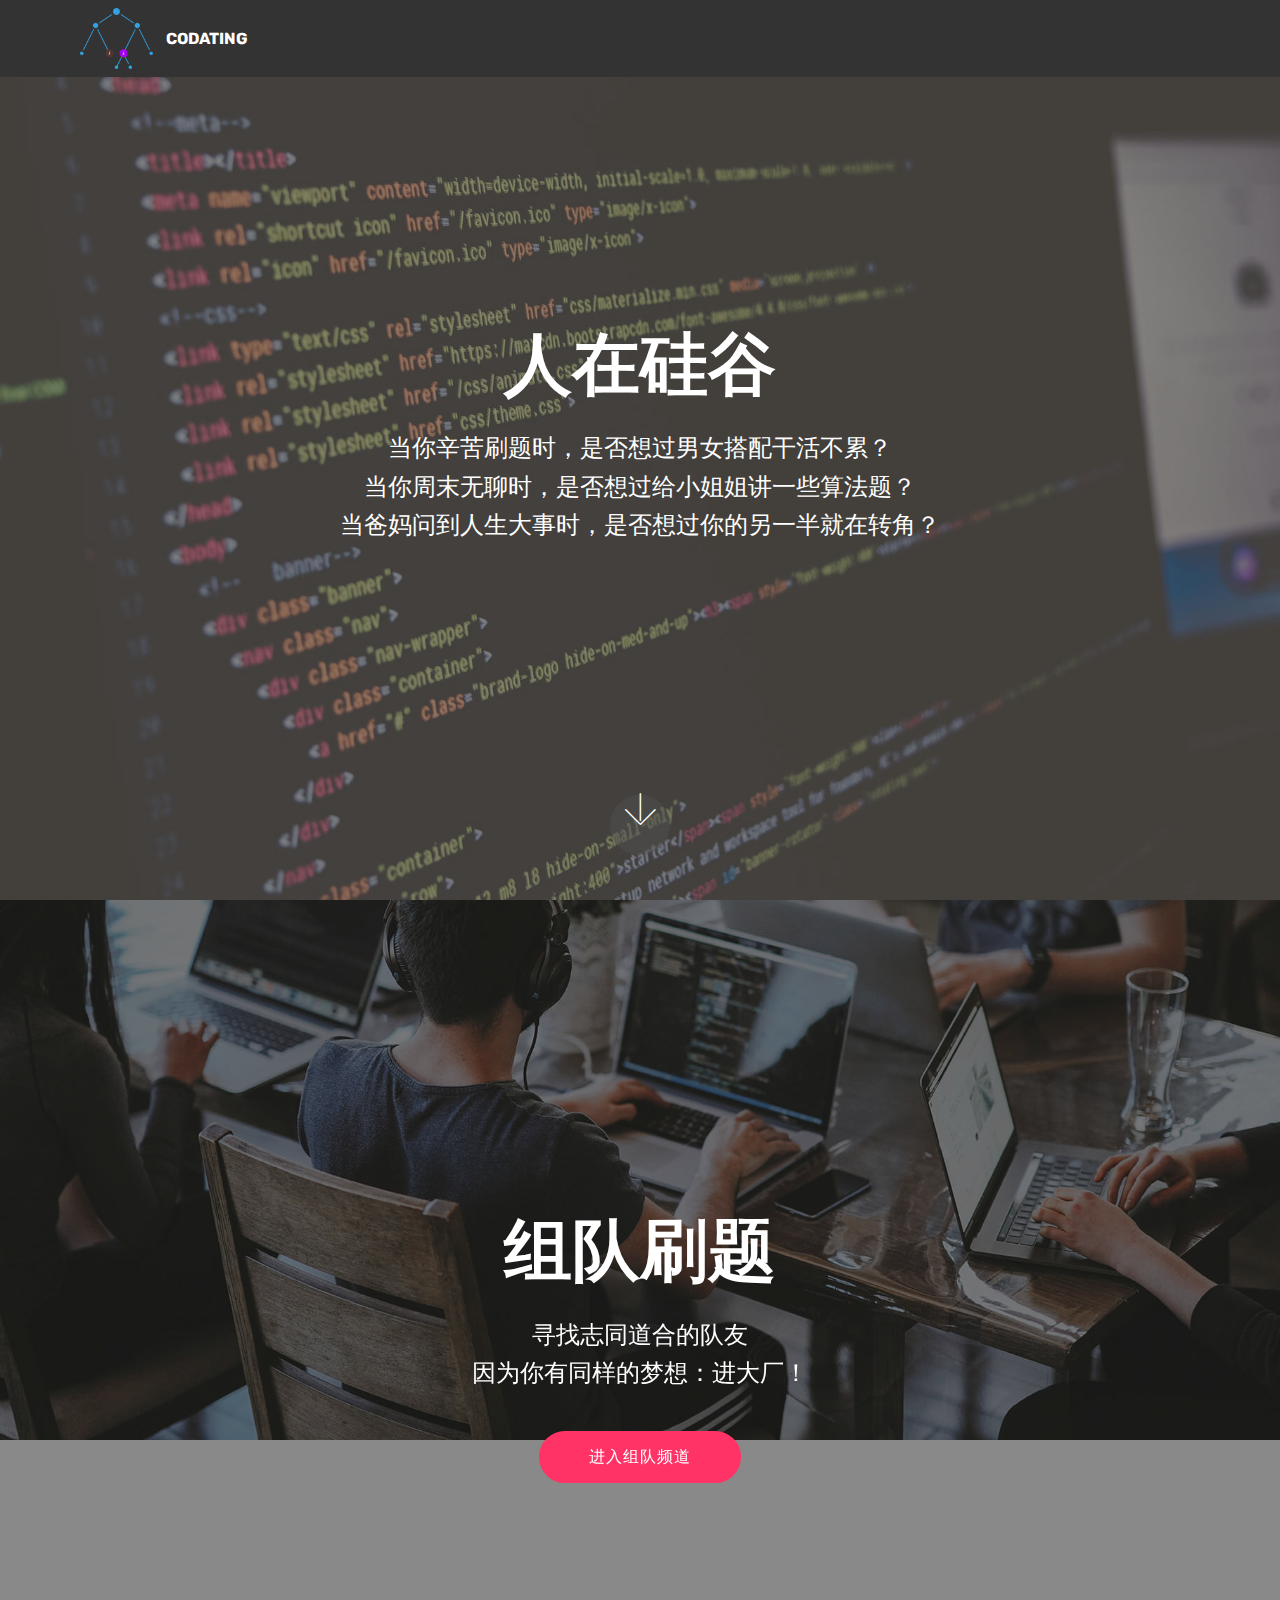
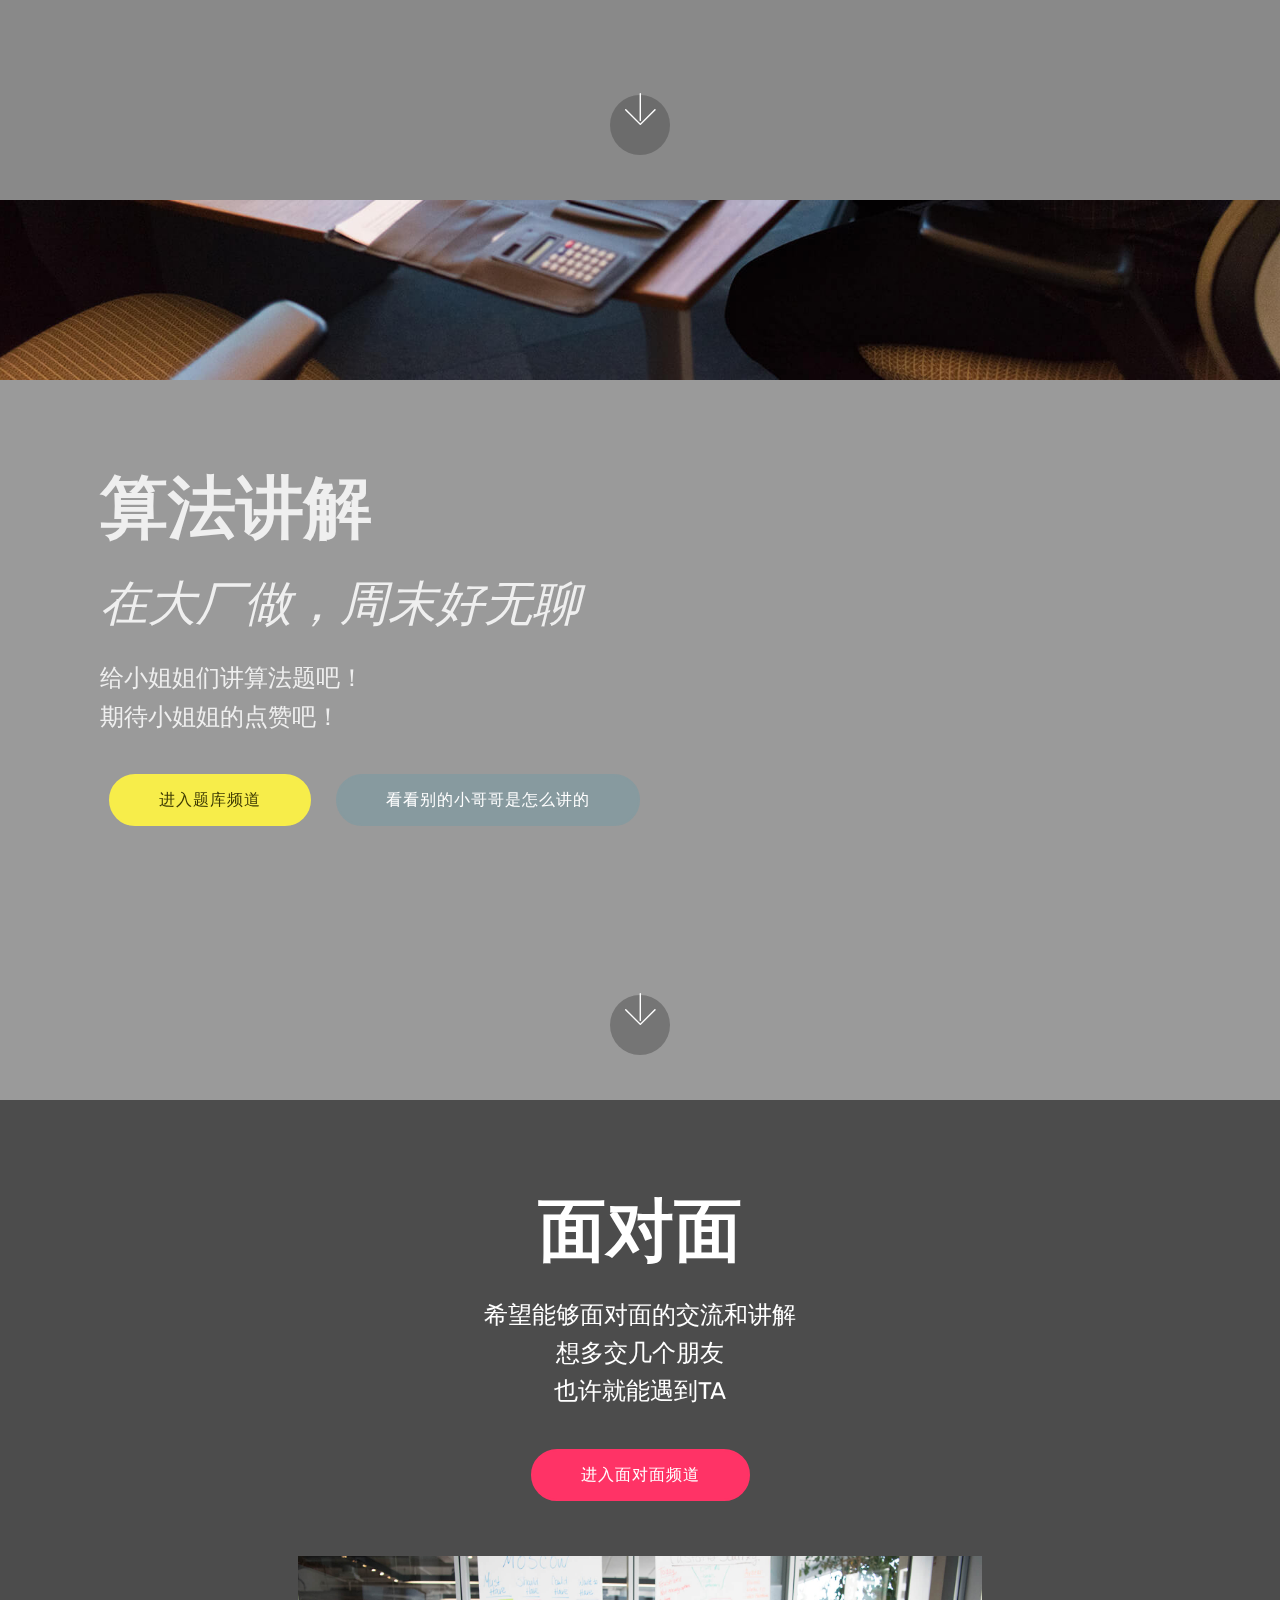
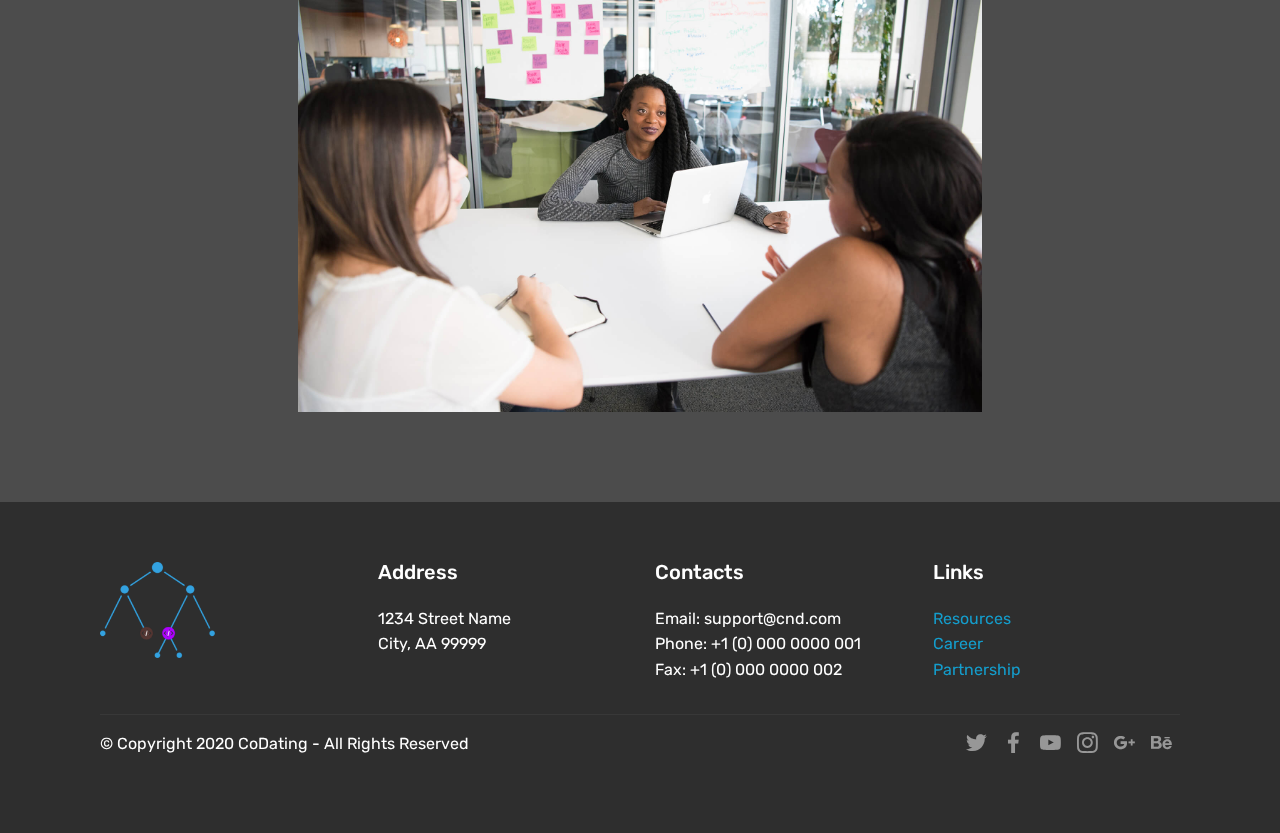
==== index.html @ 6c5183c7 "added pricing page" ====
<!DOCTYPE html>
<html  >
<head>
  <!-- Site made with Mobirise Website Builder v4.12.0, https://mobirise.com -->
  <meta charset="UTF-8">
  <meta http-equiv="X-UA-Compatible" content="IE=edge">
  <meta name="generator" content="Mobirise v4.12.0, mobirise.com">
  <meta name="viewport" content="width=device-width, initial-scale=1, minimum-scale=1">
  <link rel="shortcut icon" href="assets/images/logomakr-2dj6b7-122x102.png" type="image/x-icon">
  <meta name="description" content="">
  
  <title>Home</title>
  <link rel="stylesheet" href="assets/web/assets/mobirise-icons/mobirise-icons.css">
  <link rel="stylesheet" href="assets/facebook-plugin/style.css">
  <link rel="stylesheet" href="assets/bootstrap/css/bootstrap.min.css">
  <link rel="stylesheet" href="assets/bootstrap/css/bootstrap-grid.min.css">
  <link rel="stylesheet" href="assets/bootstrap/css/bootstrap-reboot.min.css">
  <link rel="stylesheet" href="assets/dropdown/css/style.css">
  <link rel="stylesheet" href="assets/tether/tether.min.css">
  <link rel="stylesheet" href="assets/socicon/css/styles.css">
  <link rel="stylesheet" href="assets/theme/css/style.css">
  <link rel="preload" as="style" href="assets/mobirise/css/mbr-additional.css"><link rel="stylesheet" href="assets/mobirise/css/mbr-additional.css" type="text/css">
  
  
  
</head>
<body>
  <section class="menu cid-qTkzRZLJNu" once="menu" id="menu1-0">

    

    <nav class="navbar navbar-expand beta-menu navbar-dropdown align-items-center navbar-fixed-top navbar-toggleable-sm">
        <button class="navbar-toggler navbar-toggler-right" type="button" data-toggle="collapse" data-target="#navbarSupportedContent" aria-controls="navbarSupportedContent" aria-expanded="false" aria-label="Toggle navigation">
            <div class="hamburger">
                <span></span>
                <span></span>
                <span></span>
                <span></span>
            </div>
        </button>
        <div class="menu-logo">
            <div class="navbar-brand">
                <span class="navbar-logo">
                    <a href="https://mobirise.com">
                         <img src="assets/images/logomakr-2dj6b7-122x102.png" alt="Coding and Dating" title="Coding and Dating" style="height: 3.8rem;">
                    </a>
                </span>
                <span class="navbar-caption-wrap"><a class="navbar-caption text-white display-4" href="https://mikezy.github.io">CODATING</a></span>
            </div>
        </div>
        <div class="collapse navbar-collapse" id="navbarSupportedContent">
            
            
        </div>
    </nav>
</section>

<section class="engine"><a href="https://mobirise.info/d">free website maker</a></section><section class="cid-qTkA127IK8 mbr-fullscreen" id="header2-1">

    

    <div class="mbr-overlay" style="opacity: 0.6; background-color: rgb(79, 73, 67);"></div>

    <div class="container align-center">
        <div class="row justify-content-md-center">
            <div class="mbr-white col-md-10">
                <h1 class="mbr-section-title mbr-bold pb-3 mbr-fonts-style display-1">人在硅谷</h1>
                
                <p class="mbr-text pb-3 mbr-fonts-style display-5">
                    当你辛苦刷题时，是否想过男女搭配干活不累？<br>当你周末无聊时，是否想过给小姐姐讲一些算法题？<br>当爸妈问到人生大事时，是否想过你的另一半就在转角？</p>
                
            </div>
        </div>
    </div>
    <div class="mbr-arrow hidden-sm-down" aria-hidden="true">
        <a href="#next">
            <i class="mbri-down mbr-iconfont"></i>
        </a>
    </div>
</section>

<section class="cid-rObxfcDvab mbr-fullscreen mbr-parallax-background" id="header2-3">

    

    <div class="mbr-overlay" style="opacity: 0.5; background-color: rgb(35, 35, 35);"></div>

    <div class="container align-center">
        <div class="row justify-content-md-center">
            <div class="mbr-white col-md-10">
                <h1 class="mbr-section-title mbr-bold pb-3 mbr-fonts-style display-1">
                    组队刷题</h1>
                
                <p class="mbr-text pb-3 mbr-fonts-style display-5">
                    寻找志同道合的队友<br>因为你有同样的梦想：进大厂！</p>
                <div class="mbr-section-btn"><a class="btn btn-md btn-secondary display-4" href="https://mikezy.github.io">进入组队频道</a></div>
            </div>
        </div>
    </div>
    <div class="mbr-arrow hidden-sm-down" aria-hidden="true">
        <a href="#next">
            <i class="mbri-down mbr-iconfont"></i>
        </a>
    </div>
</section>

<section class="header9 cid-rObAXEIVRD mbr-fullscreen mbr-parallax-background" id="header9-4">

    

    <div class="mbr-overlay" style="opacity: 0.7; background-color: rgb(118, 118, 118);">
    </div>

    <div class="container">
        <div class="media-container-column mbr-white col-lg-8 col-md-10">
            <h1 class="mbr-section-title align-left mbr-bold pb-3 mbr-fonts-style display-1">
                算法讲解</h1>
            <h3 class="mbr-section-subtitle align-left mbr-light pb-3 mbr-fonts-style display-2">
                在大厂做，周末好无聊</h3>
            <p class="mbr-text align-left pb-3 mbr-fonts-style display-5">
                给小姐姐们讲算法题吧！<br>期待小姐姐的点赞吧！</p>
            <div class="mbr-section-btn align-left"><a class="btn btn-md btn-success display-4" href="https://mikezy.github.io">进入题库频道</a>
                <a class="btn btn-md btn-warning display-4" href="https://mikezy.github.io">看看别的小哥哥是怎么讲的</a></div>
        </div>
    </div>

    <div class="mbr-arrow hidden-sm-down" aria-hidden="true">
        <a href="#next">
            <i class="mbri-down mbr-iconfont"></i>
        </a>
    </div>
</section>

<section class="header4 cid-rObD0f7Ys3 mbr-parallax-background" id="header4-6">

    

    <div class="mbr-overlay" style="opacity: 0.8; background-color: rgb(35, 35, 35);">
    </div>

    <div class="container">
        <div class="row justify-content-md-center">
            <div class="media-content col-md-10">
                <h1 class="mbr-section-title align-center mbr-white pb-3 mbr-bold mbr-fonts-style display-1">面对面</h1>
                
                <div class="mbr-text align-center mbr-white pb-3">
                    <p class="mbr-text mbr-fonts-style display-5">
                        希望能够面对面的交流和讲解<br>想多交几个朋友<br>也许就能遇到TA</p>
                </div>
                <div class="mbr-section-btn align-center"><a class="btn btn-md btn-secondary display-4" href="pricing.html#pricing-tables1-8">进入面对面频道</a></div>
            </div>
            <div class="mbr-figure pt-5">
                <img src="assets/images/background2.jpg" alt="Mobirise" style="width: 60%;">
            </div>
        </div>
    </div>
</section>

<section class="cid-qTkAaeaxX5" id="footer1-2">

    

    

    <div class="container">
        <div class="media-container-row content text-white">
            <div class="col-12 col-md-3">
                <div class="media-wrap">
                    <a href="https://mikezy.github.io">
                        <img src="assets/images/logomakr-2dj6b7-192x160.png" alt="Mobirise" title="">
                    </a>
                </div>
            </div>
            <div class="col-12 col-md-3 mbr-fonts-style display-7">
                <h5 class="pb-3">
                    Address
                </h5>
                <p class="mbr-text">
                    1234 Street Name
                    <br>City, AA 99999
                </p>
            </div>
            <div class="col-12 col-md-3 mbr-fonts-style display-7">
                <h5 class="pb-3">
                    Contacts
                </h5>
                <p class="mbr-text">
                    Email: support@cnd.com
                    <br>Phone: +1 (0) 000 0000 001
                    <br>Fax: +1 (0) 000 0000 002
                </p>
            </div>
            <div class="col-12 col-md-3 mbr-fonts-style display-7">
                <h5 class="pb-3">
                    Links
                </h5>
                <p class="mbr-text">
                    <a class="text-primary" href="https://mikezy.github.io">Resources</a>&nbsp;<br><a class="text-primary" href="https://mikezy.github.io">Career</a>&nbsp;<br><a class="text-primary" href="https://mikezy.github.io">Partnership</a></p>
            </div>
        </div>
        <div class="footer-lower">
            <div class="media-container-row">
                <div class="col-sm-12">
                    <hr>
                </div>
            </div>
            <div class="media-container-row mbr-white">
                <div class="col-sm-6 copyright">
                    <p class="mbr-text mbr-fonts-style display-7">
                        © Copyright 2020 CoDating - All Rights Reserved
                    </p>
                </div>
                <div class="col-md-6">
                    <div class="social-list align-right">
                        <div class="soc-item">
                            <a href="https://twitter.com/xxxxx" target="_blank">
                                <span class="mbr-iconfont mbr-iconfont-social socicon-twitter socicon"></span>
                            </a>
                        </div>
                        <div class="soc-item">
                            <a href="https://www.facebook.com/pages/xxxxx" target="_blank">
                                <span class="mbr-iconfont mbr-iconfont-social socicon-facebook socicon"></span>
                            </a>
                        </div>
                        <div class="soc-item">
                            <a href="https://www.youtube.com/c/xxxxx" target="_blank">
                                <span class="mbr-iconfont mbr-iconfont-social socicon-youtube socicon"></span>
                            </a>
                        </div>
                        <div class="soc-item">
                            <a href="https://instagram.com/mobirise" target="_blank">
                                <span class="socicon-instagram socicon mbr-iconfont mbr-iconfont-social"></span>
                            </a>
                        </div>
                        <div class="soc-item">
                            <a href="https://plus.google.com/u/0/+xxxxx" target="_blank">
                                <span class="mbr-iconfont mbr-iconfont-social socicon-googleplus socicon"></span>
                            </a>
                        </div>
                        <div class="soc-item">
                            <a href="https://www.behance.net/xxxxx" target="_blank">
                                <span class="mbr-iconfont mbr-iconfont-social socicon-behance socicon"></span>
                            </a>
                        </div>
                    </div>
                </div>
            </div>
        </div>
    </div>
</section>


  <script src="assets/web/assets/jquery/jquery.min.js"></script>
  <script src="assets/popper/popper.min.js"></script>
  <script src="https://connect.facebook.net/en_US/sdk.js#xfbml=1&version=v2.5"></script>
  <script src="https://apis.google.com/js/plusone.js"></script>
  <script src="assets/facebook-plugin/facebook-script.js"></script>
  <script src="assets/bootstrap/js/bootstrap.min.js"></script>
  <script src="assets/smoothscroll/smooth-scroll.js"></script>
  <script src="assets/dropdown/js/nav-dropdown.js"></script>
  <script src="assets/dropdown/js/navbar-dropdown.js"></script>
  <script src="assets/touchswipe/jquery.touch-swipe.min.js"></script>
  <script src="assets/parallax/jarallax.min.js"></script>
  <script src="assets/tether/tether.min.js"></script>
  <script src="assets/theme/js/script.js"></script>
  
  
</body>
</html>
---- assets/web/assets/mobirise-icons/mobirise-icons.css ----
@font-face {
  font-family: 'MobiriseIcons';
  src:  url('mobirise-icons.eot?spat4u');
  src:  url('mobirise-icons.eot?spat4u#iefix') format('embedded-opentype'),
    url('mobirise-icons.ttf?spat4u') format('truetype'),
    url('mobirise-icons.woff?spat4u') format('woff'),
    url('mobirise-icons.svg?spat4u#MobiriseIcons') format('svg');
  font-weight: normal;
  font-style: normal;
  font-display: swap;
}

[class^="mbri-"], [class*=" mbri-"] {
  /* use !important to prevent issues with browser extensions that change fonts */
  font-family: MobiriseIcons !important;
  speak: none;
  font-style: normal;
  font-weight: normal;
  font-variant: normal;
  text-transform: none;
  line-height: 1;

  /* Better Font Rendering =========== */
  -webkit-font-smoothing: antialiased;
  -moz-osx-font-smoothing: grayscale;
}

.mbri-add-submenu:before {
  content: "\e900";
}
.mbri-alert:before {
  content: "\e901";
}
.mbri-align-center:before {
  content: "\e902";
}
.mbri-align-justify:before {
  content: "\e903";
}
.mbri-align-left:before {
  content: "\e904";
}
.mbri-align-right:before {
  content: "\e905";
}
.mbri-android:before {
  content: "\e906";
}
.mbri-apple:before {
  content: "\e907";
}
.mbri-arrow-down:before {
  content: "\e908";
}
.mbri-arrow-next:before {
  content: "\e909";
}
.mbri-arrow-prev:before {
  content: "\e90a";
}
.mbri-arrow-up:before {
  content: "\e90b";
}
.mbri-bold:before {
  content: "\e90c";
}
.mbri-bookmark:before {
  content: "\e90d";
}
.mbri-bootstrap:before {
  content: "\e90e";
}
.mbri-briefcase:before {
  content: "\e90f";
}
.mbri-browse:before {
  content: "\e910";
}
.mbri-bulleted-list:before {
  content: "\e911";
}
.mbri-calendar:before {
  content: "\e912";
}
.mbri-camera:before {
  content: "\e913";
}
.mbri-cart-add:before {
  content: "\e914";
}
.mbri-cart-full:before {
  content: "\e915";
}
.mbri-cash:before {
  content: "\e916";
}
.mbri-change-style:before {
  content: "\e917";
}
.mbri-chat:before {
  content: "\e918";
}
.mbri-clock:before {
  content: "\e919";
}
.mbri-close:before {
  content: "\e91a";
}
.mbri-cloud:before {
  content: "\e91b";
}
.mbri-code:before {
  content: "\e91c";
}
.mbri-contact-form:before {
  content: "\e91d";
}
.mbri-credit-card:before {
  content: "\e91e";
}
.mbri-cursor-click:before {
  content: "\e91f";
}
.mbri-cust-feedback:before {
  content: "\e920";
}
.mbri-database:before {
  content: "\e921";
}
.mbri-delivery:before {
  content: "\e922";
}
.mbri-desktop:before {
  content: "\e923";
}
.mbri-devices:before {
  content: "\e924";
}
.mbri-down:before {
  content: "\e925";
}
.mbri-download:before {
  content: "\e989";
}
.mbri-drag-n-drop:before {
  content: "\e927";
}
.mbri-drag-n-drop2:before {
  content: "\e928";
}
.mbri-edit:before {
  content: "\e929";
}
.mbri-edit2:before {
  content: "\e92a";
}
.mbri-error:before {
  content: "\e92b";
}
.mbri-extension:before {
  content: "\e92c";
}
.mbri-features:before {
  content: "\e92d";
}
.mbri-file:before {
  content: "\e92e";
}
.mbri-flag:before {
  content: "\e92f";
}
.mbri-folder:before {
  content: "\e930";
}
.mbri-gift:before {
  content: "\e931";
}
.mbri-github:before {
  content: "\e932";
}
.mbri-globe:before {
  content: "\e933";
}
.mbri-globe-2:before {
  content: "\e934";
}
.mbri-growing-chart:before {
  content: "\e935";
}
.mbri-hearth:before {
  content: "\e936";
}
.mbri-help:before {
  content: "\e937";
}
.mbri-home:before {
  content: "\e938";
}
.mbri-hot-cup:before {
  content: "\e939";
}
.mbri-idea:before {
  content: "\e93a";
}
.mbri-image-gallery:before {
  content: "\e93b";
}
.mbri-image-slider:before {
  content: "\e93c";
}
.mbri-info:before {
  content: "\e93d";
}
.mbri-italic:before {
  content: "\e93e";
}
.mbri-key:before {
  content: "\e93f";
}
.mbri-laptop:before {
  content: "\e940";
}
.mbri-layers:before {
  content: "\e941";
}
.mbri-left-right:before {
  content: "\e942";
}
.mbri-left:before {
  content: "\e943";
}
.mbri-letter:before {
  content: "\e944";
}
.mbri-like:before {
  content: "\e945";
}
.mbri-link:before {
  content: "\e946";
}
.mbri-lock:before {
  content: "\e947";
}
.mbri-login:before {
  content: "\e948";
}
.mbri-logout:before {
  content: "\e949";
}
.mbri-magic-stick:before {
  content: "\e94a";
}
.mbri-map-pin:before {
  content: "\e94b";
}
.mbri-menu:before {
  content: "\e94c";
}
.mbri-mobile:before {
  content: "\e94d";
}
.mbri-mobile2:before {
  content: "\e94e";
}
.mbri-mobirise:before {
  content: "\e94f";
}
.mbri-more-horizontal:before {
  content: "\e950";
}
.mbri-more-vertical:before {
  content: "\e951";
}
.mbri-music:before {
  content: "\e952";
}
.mbri-new-file:before {
  content: "\e953";
}
.mbri-numbered-list:before {
  content: "\e954";
}
.mbri-opened-folder:before {
  content: "\e955";
}
.mbri-pages:before {
  content: "\e956";
}
.mbri-paper-plane:before {
  content: "\e957";
}
.mbri-paperclip:before {
  content: "\e958";
}
.mbri-photo:before {
  content: "\e959";
}
.mbri-photos:before {
  content: "\e95a";
}
.mbri-pin:before {
  content: "\e95b";
}
.mbri-play:before {
  content: "\e95c";
}
.mbri-plus:before {
  content: "\e95d";
}
.mbri-preview:before {
  content: "\e95e";
}
.mbri-print:before {
  content: "\e95f";
}
.mbri-protect:before {
  content: "\e960";
}
.mbri-question:before {
  content: "\e961";
}
.mbri-quote-left:before {
  content: "\e962";
}
.mbri-quote-right:before {
  content: "\e963";
}
.mbri-refresh:before {
  content: "\e964";
}
.mbri-responsive:before {
  content: "\e965";
}
.mbri-right:before {
  content: "\e966";
}
.mbri-rocket:before {
  content: "\e967";
}
.mbri-sad-face:before {
  content: "\e968";
}
.mbri-sale:before {
  content: "\e969";
}
.mbri-save:before {
  content: "\e96a";
}
.mbri-search:before {
  content: "\e96b";
}
.mbri-setting:before {
  content: "\e96c";
}
.mbri-setting2:before {
  content: "\e96d";
}
.mbri-setting3:before {
  content: "\e96e";
}
.mbri-share:before {
  content: "\e96f";
}
.mbri-shopping-bag:before {
  content: "\e970";
}
.mbri-shopping-basket:before {
  content: "\e971";
}
.mbri-shopping-cart:before {
  content: "\e972";
}
.mbri-sites:before {
  content: "\e973";
}
.mbri-smile-face:before {
  content: "\e974";
}
.mbri-speed:before {
  content: "\e975";
}
.mbri-star:before {
  content: "\e976";
}
.mbri-success:before {
  content: "\e977";
}
.mbri-sun:before {
  content: "\e978";
}
.mbri-sun2:before {
  content: "\e979";
}
.mbri-tablet:before {
  content: "\e97a";
}
.mbri-tablet-vertical:before {
  content: "\e97b";
}
.mbri-target:before {
  content: "\e97c";
}
.mbri-timer:before {
  content: "\e97d";
}
.mbri-to-ftp:before {
  content: "\e97e";
}
.mbri-to-local-drive:before {
  content: "\e97f";
}
.mbri-touch-swipe:before {
  content: "\e980";
}
.mbri-touch:before {
  content: "\e981";
}
.mbri-trash:before {
  content: "\e982";
}
.mbri-underline:before {
  content: "\e983";
}
.mbri-unlink:before {
  content: "\e984";
}
.mbri-unlock:before {
  content: "\e985";
}
.mbri-up-down:before {
  content: "\e986";
}
.mbri-up:before {
  content: "\e987";
}
.mbri-update:before {
  content: "\e988";
}
.mbri-upload:before {
 content: "\e926"; 
}
.mbri-user:before {
  content: "\e98a";
}
.mbri-user2:before {
  content: "\e98b";
}
.mbri-users:before {
  content: "\e98c";
}
.mbri-video:before {
  content: "\e98d";
}
.mbri-video-play:before {
  content: "\e98e";
}
.mbri-watch:before {
  content: "\e98f";
}
.mbri-website-theme:before {
  content: "\e990";
}
.mbri-wifi:before {
  content: "\e991";
}
.mbri-windows:before {
  content: "\e992";
}
.mbri-zoom-out:before {
  content: "\e993";
}
.mbri-redo:before {
  content: "\e994";
}
.mbri-undo:before {
  content: "\e995";
}
---- assets/facebook-plugin/style.css ----
.mbr-section.mbr-section__comments{
    position: relative;
}
.mbr-section__comments{
    background-size: cover;
}
.addons-container {
  position: relative;
  margin-left: auto;
  margin-right: auto;
  padding-right: 15px;
  padding-left: 15px; }
  @media (min-width: 576px) {
    .addons-container {
      padding-right: 15px;
      padding-left: 15px; } }
  @media (min-width: 768px) {
    .addons-container {
      padding-right: 15px;
      padding-left: 15px; } }
  @media (min-width: 992px) {
    .addons-container {
      padding-right: 15px;
      padding-left: 15px; } }
  @media (min-width: 1200px) {
    .addons-container {
      padding-right: 15px;
      padding-left: 15px; } }
  @media (min-width: 576px) {
    .addons-container {
      width: 540px;
      max-width: 100%; } }
  @media (min-width: 768px) {
    .addons-container {
      width: 720px;
      max-width: 100%; } }
  @media (min-width: 992px) {
    .addons-container {
      width: 960px;
      max-width: 100%; } }
  @media (min-width: 1200px) {
    .addons-container {
      width: 1140px;
      max-width: 100%; } }

.addons-container-inner{
    position: relative;
    width: 100%;
    min-height: 1px;
    padding-right: 15px;
    padding-left: 15px;
}
@media (min-width: 567px) {
    .addons-container-inner{
        -ms-flex: 0 0 66.666667%;
        flex: 0 0 66.666667%;
        max-width: 66.666667%;
    }
}
.addons-row{
    display: flex;
    justify-content:center;
}
---- assets/dropdown/css/style.css ----
.navbar-dropdown {
  left: 0;
  padding: 0;
  position: absolute;
  right: 0;
  top: 0;
  transition: all 0.45s ease;
  z-index: 1030;
  background: #282828; }
  .navbar-dropdown .navbar-logo {
    margin-right: 0.8rem;
    transition: margin 0.3s ease-in-out;
    vertical-align: middle; }
    .navbar-dropdown .navbar-logo img {
      height: 3.125rem;
      transition: all 0.3s ease-in-out; }
    .navbar-dropdown .navbar-logo.mbr-iconfont {
      font-size: 3.125rem;
      line-height: 3.125rem; }
  .navbar-dropdown .navbar-caption {
    font-weight: 700;
    white-space: normal;
    vertical-align: -4px;
    line-height: 3.125rem !important; }
    .navbar-dropdown .navbar-caption, .navbar-dropdown .navbar-caption:hover {
      color: inherit;
      text-decoration: none; }
  .navbar-dropdown .mbr-iconfont + .navbar-caption {
    vertical-align: -1px; }
  .navbar-dropdown.navbar-fixed-top {
    position: fixed; }
  .navbar-dropdown .navbar-brand span {
    vertical-align: -4px; }
  .navbar-dropdown.bg-color.transparent {
    background: none; }
  .navbar-dropdown.navbar-short .navbar-brand {
    padding: 0.625rem 0; }
    .navbar-dropdown.navbar-short .navbar-brand span {
      vertical-align: -1px; }
  .navbar-dropdown.navbar-short .navbar-caption {
    line-height: 2.375rem !important;
    vertical-align: -2px; }
  .navbar-dropdown.navbar-short .navbar-logo {
    margin-right: 0.5rem; }
    .navbar-dropdown.navbar-short .navbar-logo img {
      height: 2.375rem; }
    .navbar-dropdown.navbar-short .navbar-logo.mbr-iconfont {
      font-size: 2.375rem;
      line-height: 2.375rem; }
  .navbar-dropdown.navbar-short .mbr-table-cell {
    height: 3.625rem; }
  .navbar-dropdown .navbar-close {
    left: 0.6875rem;
    position: fixed;
    top: 0.75rem;
    z-index: 1000; }
  .navbar-dropdown .hamburger-icon {
    content: "";
    display: inline-block;
    vertical-align: middle;
    width: 16px;
    -webkit-box-shadow: 0 -6px 0 1px #282828,0 0 0 1px #282828,0 6px 0 1px #282828;
    -moz-box-shadow: 0 -6px 0 1px #282828,0 0 0 1px #282828,0 6px 0 1px #282828;
    box-shadow: 0 -6px 0 1px #282828,0 0 0 1px #282828,0 6px 0 1px #282828; }

.dropdown-menu .dropdown-toggle[data-toggle="dropdown-submenu"]::after {
  border-bottom: 0.35em solid transparent;
  border-left: 0.35em solid;
  border-right: 0;
  border-top: 0.35em solid transparent;
  margin-left: 0.3rem; }

.dropdown-menu .dropdown-item:focus {
  outline: 0; }

.nav-dropdown {
  font-size: 0.75rem;
  font-weight: 500;
  height: auto !important; }
  .nav-dropdown .nav-btn {
    padding-left: 1rem; }
  .nav-dropdown .link {
    margin: .667em 1.667em;
    font-weight: 500;
    padding: 0;
    transition: color .2s ease-in-out; }
    .nav-dropdown .link.dropdown-toggle {
      margin-right: 2.583em; }
      .nav-dropdown .link.dropdown-toggle::after {
        margin-left: .25rem;
        border-top: 0.35em solid;
        border-right: 0.35em solid transparent;
        border-left: 0.35em solid transparent;
        border-bottom: 0; }
      .nav-dropdown .link.dropdown-toggle[aria-expanded="true"] {
        margin: 0;
        padding: 0.667em 3.263em  0.667em 1.667em; }
  .nav-dropdown .link::after,
  .nav-dropdown .dropdown-item::after {
    color: inherit; }
  .nav-dropdown .btn {
    font-size: 0.75rem;
    font-weight: 700;
    letter-spacing: 0;
    margin-bottom: 0;
    padding-left: 1.25rem;
    padding-right: 1.25rem; }
  .nav-dropdown .dropdown-menu {
    border-radius: 0;
    border: 0;
    left: 0;
    margin: 0;
    padding-bottom: 1.25rem;
    padding-top: 1.25rem;
    position: relative; }
  .nav-dropdown .dropdown-submenu {
    margin-left: 0.125rem;
    top: 0; }
  .nav-dropdown .dropdown-item {
    font-weight: 500;
    line-height: 2;
    padding: 0.3846em 4.615em 0.3846em 1.5385em;
    position: relative;
    transition: color .2s ease-in-out, background-color .2s ease-in-out; }
    .nav-dropdown .dropdown-item::after {
      margin-top: -0.3077em;
      position: absolute;
      right: 1.1538em;
      top: 50%; }
    .nav-dropdown .dropdown-item:focus, .nav-dropdown .dropdown-item:hover {
      background: none; }

@media (max-width: 767px) {
  .nav-dropdown.navbar-toggleable-sm {
    bottom: 0;
    display: none;
    left: 0;
    overflow-x: hidden;
    position: fixed;
    top: 0;
    transform: translateX(-100%);
    -ms-transform: translateX(-100%);
    -webkit-transform: translateX(-100%);
    width: 18.75rem;
    z-index: 999; } }
.nav-dropdown.navbar-toggleable-xl {
  bottom: 0;
  display: none;
  left: 0;
  overflow-x: hidden;
  position: fixed;
  top: 0;
  transform: translateX(-100%);
  -ms-transform: translateX(-100%);
  -webkit-transform: translateX(-100%);
  width: 18.75rem;
  z-index: 999; }

.nav-dropdown-sm {
  display: block !important;
  overflow-x: hidden;
  overflow: auto;
  padding-top: 3.875rem; }
  .nav-dropdown-sm::after {
    content: "";
    display: block;
    height: 3rem;
    width: 100%; }
  .nav-dropdown-sm.collapse.in ~ .navbar-close {
    display: block !important; }
  .nav-dropdown-sm.collapsing, .nav-dropdown-sm.collapse.in {
    transform: translateX(0);
    -ms-transform: translateX(0);
    -webkit-transform: translateX(0);
    transition: all 0.25s ease-out;
    -webkit-transition: all 0.25s ease-out;
    background: #282828; }
  .nav-dropdown-sm.collapsing[aria-expanded="false"] {
    transform: translateX(-100%);
    -ms-transform: translateX(-100%);
    -webkit-transform: translateX(-100%); }
  .nav-dropdown-sm .nav-item {
    display: block;
    margin-left: 0 !important;
    padding-left: 0; }
  .nav-dropdown-sm .link,
  .nav-dropdown-sm .dropdown-item {
    border-top: 1px dotted rgba(255, 255, 255, 0.1);
    font-size: 0.8125rem;
    line-height: 1.6;
    margin: 0 !important;
    padding: 0.875rem 2.4rem 0.875rem 1.5625rem !important;
    position: relative;
    white-space: normal; }
    .nav-dropdown-sm .link:focus, .nav-dropdown-sm .link:hover,
    .nav-dropdown-sm .dropdown-item:focus,
    .nav-dropdown-sm .dropdown-item:hover {
      background: rgba(0, 0, 0, 0.2) !important;
      color: #c0a375; }
  .nav-dropdown-sm .nav-btn {
    position: relative;
    padding: 1.5625rem 1.5625rem 0 1.5625rem; }
    .nav-dropdown-sm .nav-btn::before {
      border-top: 1px dotted rgba(255, 255, 255, 0.1);
      content: "";
      left: 0;
      position: absolute;
      top: 0;
      width: 100%; }
    .nav-dropdown-sm .nav-btn + .nav-btn {
      padding-top: 0.625rem; }
      .nav-dropdown-sm .nav-btn + .nav-btn::before {
        display: none; }
  .nav-dropdown-sm .btn {
    padding: 0.625rem 0; }
  .nav-dropdown-sm .dropdown-toggle[data-toggle="dropdown-submenu"]::after {
    margin-left: .25rem;
    border-top: 0.35em solid;
    border-right: 0.35em solid transparent;
    border-left: 0.35em solid transparent;
    border-bottom: 0; }
  .nav-dropdown-sm .dropdown-toggle[data-toggle="dropdown-submenu"][aria-expanded="true"]::after {
    border-top: 0;
    border-right: 0.35em solid transparent;
    border-left: 0.35em solid transparent;
    border-bottom: 0.35em solid; }
  .nav-dropdown-sm .dropdown-menu {
    margin: 0;
    padding: 0;
    position: relative;
    top: 0;
    left: 0;
    width: 100%;
    border: 0;
    float: none;
    border-radius: 0;
    background: none; }
  .nav-dropdown-sm .dropdown-submenu {
    left: 100%;
    margin-left: 0.125rem;
    margin-top: -1.25rem;
    top: 0; }

.navbar-toggleable-sm .nav-dropdown .dropdown-menu {
  position: absolute; }

.navbar-toggleable-sm .nav-dropdown .dropdown-submenu {
  left: 100%;
  margin-left: 0.125rem;
  margin-top: -1.25rem;
  top: 0; }

.navbar-toggleable-sm.opened .nav-dropdown .dropdown-menu {
  position: relative; }

.navbar-toggleable-sm.opened .nav-dropdown .dropdown-submenu {
  left: 0;
  margin-left: 00rem;
  margin-top: 0rem;
  top: 0; }

.is-builder .nav-dropdown.collapsing {
  transition: none !important; }

/*# sourceMappingURL=style.css.map */
---- assets/socicon/css/styles.css ----
@charset "UTF-8";

@font-face {
  font-family: "socicon";
  src:url("../fonts/socicon.eot");
  src:url("../fonts/socicon.eot?#iefix") format("embedded-opentype"),
    url("../fonts/socicon.woff") format("woff"),
    url("../fonts/socicon.ttf") format("truetype"),
    url("../fonts/socicon.svg#socicon") format("svg");
  font-weight: normal;
  font-style: normal;
  font-display:swap;
}

[data-icon]:before {
  font-family: "socicon" !important;
  content: attr(data-icon);
  font-style: normal !important;
  font-weight: normal !important;
  font-variant: normal !important;
  text-transform: none !important;
  speak: none;
  line-height: 1;
  -webkit-font-smoothing: antialiased;
  -moz-osx-font-smoothing: grayscale;
}

[class^="socicon-"]:before,
[class*=" socicon-"]:before {
  font-family: "socicon" !important;
  font-style: normal !important;
  font-weight: normal !important;
  font-variant: normal !important;
  text-transform: none !important;
  speak: none;
  line-height: 1;
  -webkit-font-smoothing: antialiased;
  -moz-osx-font-smoothing: grayscale;
}

.socicon-modelmayhem:before {
  content: "\e000";
}
.socicon-mixcloud:before {
  content: "\e001";
}
.socicon-drupal:before {
  content: "\e002";
}
.socicon-swarm:before {
  content: "\e003";
}
.socicon-istock:before {
  content: "\e004";
}
.socicon-yammer:before {
  content: "\e005";
}
.socicon-ello:before {
  content: "\e006";
}
.socicon-stackoverflow:before {
  content: "\e007";
}
.socicon-persona:before {
  content: "\e008";
}
.socicon-triplej:before {
  content: "\e009";
}
.socicon-houzz:before {
  content: "\e00a";
}
.socicon-rss:before {
  content: "\e00b";
}
.socicon-paypal:before {
  content: "\e00c";
}
.socicon-odnoklassniki:before {
  content: "\e00d";
}
.socicon-airbnb:before {
  content: "\e00e";
}
.socicon-periscope:before {
  content: "\e00f";
}
.socicon-outlook:before {
  content: "\e010";
}
.socicon-coderwall:before {
  content: "\e011";
}
.socicon-tripadvisor:before {
  content: "\e012";
}
.socicon-appnet:before {
  content: "\e013";
}
.socicon-goodreads:before {
  content: "\e014";
}
.socicon-tripit:before {
  content: "\e015";
}
.socicon-lanyrd:before {
  content: "\e016";
}
.socicon-slideshare:before {
  content: "\e017";
}
.socicon-buffer:before {
  content: "\e018";
}
.socicon-disqus:before {
  content: "\e019";
}
.socicon-vkontakte:before {
  content: "\e01a";
}
.socicon-whatsapp:before {
  content: "\e01b";
}
.socicon-patreon:before {
  content: "\e01c";
}
.socicon-storehouse:before {
  content: "\e01d";
}
.socicon-pocket:before {
  content: "\e01e";
}
.socicon-mail:before {
  content: "\e01f";
}
.socicon-blogger:before {
  content: "\e020";
}
.socicon-technorati:before {
  content: "\e021";
}
.socicon-reddit:before {
  content: "\e022";
}
.socicon-dribbble:before {
  content: "\e023";
}
.socicon-stumbleupon:before {
  content: "\e024";
}
.socicon-digg:before {
  content: "\e025";
}
.socicon-envato:before {
  content: "\e026";
}
.socicon-behance:before {
  content: "\e027";
}
.socicon-delicious:before {
  content: "\e028";
}
.socicon-deviantart:before {
  content: "\e029";
}
.socicon-forrst:before {
  content: "\e02a";
}
.socicon-play:before {
  content: "\e02b";
}
.socicon-zerply:before {
  content: "\e02c";
}
.socicon-wikipedia:before {
  content: "\e02d";
}
.socicon-apple:before {
  content: "\e02e";
}
.socicon-flattr:before {
  content: "\e02f";
}
.socicon-github:before {
  content: "\e030";
}
.socicon-renren:before {
  content: "\e031";
}
.socicon-friendfeed:before {
  content: "\e032";
}
.socicon-newsvine:before {
  content: "\e033";
}
.socicon-identica:before {
  content: "\e034";
}
.socicon-bebo:before {
  content: "\e035";
}
.socicon-zynga:before {
  content: "\e036";
}
.socicon-steam:before {
  content: "\e037";
}
.socicon-xbox:before {
  content: "\e038";
}
.socicon-windows:before {
  content: "\e039";
}
.socicon-qq:before {
  content: "\e03a";
}
.socicon-douban:before {
  content: "\e03b";
}
.socicon-meetup:before {
  content: "\e03c";
}
.socicon-playstation:before {
  content: "\e03d";
}
.socicon-android:before {
  content: "\e03e";
}
.socicon-snapchat:before {
  content: "\e03f";
}
.socicon-twitter:before {
  content: "\e040";
}
.socicon-facebook:before {
  content: "\e041";
}
.socicon-googleplus:before {
  content: "\e042";
}
.socicon-pinterest:before {
  content: "\e043";
}
.socicon-foursquare:before {
  content: "\e044";
}
.socicon-yahoo:before {
  content: "\e045";
}
.socicon-skype:before {
  content: "\e046";
}
.socicon-yelp:before {
  content: "\e047";
}
.socicon-feedburner:before {
  content: "\e048";
}
.socicon-linkedin:before {
  content: "\e049";
}
.socicon-viadeo:before {
  content: "\e04a";
}
.socicon-xing:before {
  content: "\e04b";
}
.socicon-myspace:before {
  content: "\e04c";
}
.socicon-soundcloud:before {
  content: "\e04d";
}
.socicon-spotify:before {
  content: "\e04e";
}
.socicon-grooveshark:before {
  content: "\e04f";
}
.socicon-lastfm:before {
  content: "\e050";
}
.socicon-youtube:before {
  content: "\e051";
}
.socicon-vimeo:before {
  content: "\e052";
}
.socicon-dailymotion:before {
  content: "\e053";
}
.socicon-vine:before {
  content: "\e054";
}
.socicon-flickr:before {
  content: "\e055";
}
.socicon-500px:before {
  content: "\e056";
}
.socicon-wordpress:before {
  content: "\e058";
}
.socicon-tumblr:before {
  content: "\e059";
}
.socicon-twitch:before {
  content: "\e05a";
}
.socicon-8tracks:before {
  content: "\e05b";
}
.socicon-amazon:before {
  content: "\e05c";
}
.socicon-icq:before {
  content: "\e05d";
}
.socicon-smugmug:before {
  content: "\e05e";
}
.socicon-ravelry:before {
  content: "\e05f";
}
.socicon-weibo:before {
  content: "\e060";
}
.socicon-baidu:before {
  content: "\e061";
}
.socicon-angellist:before {
  content: "\e062";
}
.socicon-ebay:before {
  content: "\e063";
}
.socicon-imdb:before {
  content: "\e064";
}
.socicon-stayfriends:before {
  content: "\e065";
}
.socicon-residentadvisor:before {
  content: "\e066";
}
.socicon-google:before {
  content: "\e067";
}
.socicon-yandex:before {
  content: "\e068";
}
.socicon-sharethis:before {
  content: "\e069";
}
.socicon-bandcamp:before {
  content: "\e06a";
}
.socicon-itunes:before {
  content: "\e06b";
}
.socicon-deezer:before {
  content: "\e06c";
}
.socicon-telegram:before {
  content: "\e06e";
}
.socicon-openid:before {
  content: "\e06f";
}
.socicon-amplement:before {
  content: "\e070";
}
.socicon-viber:before {
  content: "\e071";
}
.socicon-zomato:before {
  content: "\e072";
}
.socicon-draugiem:before {
  content: "\e074";
}
.socicon-endomodo:before {
  content: "\e075";
}
.socicon-filmweb:before {
  content: "\e076";
}
.socicon-stackexchange:before {
  content: "\e077";
}
.socicon-wykop:before {
  content: "\e078";
}
.socicon-teamspeak:before {
  content: "\e079";
}
.socicon-teamviewer:before {
  content: "\e07a";
}
.socicon-ventrilo:before {
  content: "\e07b";
}
.socicon-younow:before {
  content: "\e07c";
}
.socicon-raidcall:before {
  content: "\e07d";
}
.socicon-mumble:before {
  content: "\e07e";
}
.socicon-medium:before {
  content: "\e06d";
}
.socicon-bebee:before {
  content: "\e07f";
}
.socicon-hitbox:before {
  content: "\e080";
}
.socicon-reverbnation:before {
  content: "\e081";
}
.socicon-formulr:before {
  content: "\e082";
}
.socicon-instagram:before {
  content: "\e057";
}
.socicon-battlenet:before {
  content: "\e083";
}
.socicon-chrome:before {
  content: "\e084";
}
.socicon-discord:before {
  content: "\e086";
}
.socicon-issuu:before {
  content: "\e087";
}
.socicon-macos:before {
  content: "\e088";
}
.socicon-firefox:before {
  content: "\e089";
}
.socicon-opera:before {
  content: "\e08d";
}
.socicon-keybase:before {
  content: "\e090";
}
.socicon-alliance:before {
  content: "\e091";
}
.socicon-livejournal:before {
  content: "\e092";
}
.socicon-googlephotos:before {
  content: "\e093";
}
.socicon-horde:before {
  content: "\e094";
}
.socicon-etsy:before {
  content: "\e095";
}
.socicon-zapier:before {
  content: "\e096";
}
.socicon-google-scholar:before {
  content: "\e097";
}
.socicon-researchgate:before {
  content: "\e098";
}
.socicon-wechat:before {
  content: "\e099";
}
.socicon-strava:before {
  content: "\e09a";
}
.socicon-line:before {
  content: "\e09b";
}
.socicon-lyft:before {
  content: "\e09c";
}
.socicon-uber:before {
  content: "\e09d";
}
.socicon-songkick:before {
  content: "\e09e";
}
.socicon-viewbug:before {
  content: "\e09f";
}
.socicon-googlegroups:before {
  content: "\e0a0";
}
.socicon-quora:before {
  content: "\e073";
}
.socicon-diablo:before {
  content: "\e085";
}
.socicon-blizzard:before {
  content: "\e0a1";
}
.socicon-hearthstone:before {
  content: "\e08b";
}
.socicon-heroes:before {
  content: "\e08a";
}
.socicon-overwatch:before {
  content: "\e08c";
}
.socicon-warcraft:before {
  content: "\e08e";
}
.socicon-starcraft:before {
  content: "\e08f";
}
.socicon-beam:before {
  content: "\e0a2";
}
.socicon-curse:before {
  content: "\e0a3";
}
.socicon-player:before {
  content: "\e0a4";
}
.socicon-streamjar:before {
  content: "\e0a5";
}
.socicon-nintendo:before {
  content: "\e0a6";
}
.socicon-hellocoton:before {
  content: "\e0a7";
}
---- assets/theme/css/style.css ----
/*!
 * Mobirise v4 theme (https://mobirise.com/)
 * Copyright 2017 Mobirise
 */
section {
  background-color: #eeeeee; }

body {
  font-style: normal;
  line-height: 1.5; }

section,
.container,
.container-fluid {
  position: relative;
  word-wrap: break-word; }

a.mbr-iconfont:hover {
  text-decoration: none; }

.article .lead p,
.article .lead ul,
.article .lead ol,
.article .lead pre,
.article .lead blockquote {
  margin-bottom: 0; }

ul,
ol,
pre,
blockquote {
  margin-bottom: 2.3125rem; }

pre {
  background: #f4f4f4;
  padding: 10px 24px;
  white-space: pre-wrap; }

.inactive {
  -webkit-user-select: none;
  -moz-user-select: none;
  -ms-user-select: none;
  user-select: none;
  pointer-events: none;
  -webkit-user-drag: none;
  user-drag: none; }

.mbr-section__comments .row {
  justify-content: center;
  -webkit-justify-content: center; }

a {
  font-style: normal;
  font-weight: 400;
  cursor: pointer; }
  a, a:hover {
    text-decoration: none; }

figure {
  margin-bottom: 0; }

body {
  color: #232323; }

h1,
h2,
h3,
h4,
h5,
h6,
.h1,
.h2,
.h3,
.h4,
.h5,
.h6,
.display-1,
.display-2,
.display-3,
.display-4 {
  line-height: 1;
  word-break: break-word;
  word-wrap: break-word; }

.mbr-section-title {
  font-style: normal;
  line-height: 1.2; }

.mbr-section-subtitle {
  line-height: 1.3; }

.mbr-text {
  font-style: normal;
  line-height: 1.6; }

b,
strong {
  font-weight: bold; }

blockquote {
  padding: 10px 0 10px 20px;
  position: relative;
  border-left: 2px solid;
  border-color: #ff3366; }

input:-webkit-autofill, input:-webkit-autofill:hover, input:-webkit-autofill:focus, input:-webkit-autofill:active {
  transition-delay: 9999s;
  transition-property: background-color, color; }

textarea[type='hidden'] {
  display: none; }

body {
  position: relative; }

section {
  background-position: 50% 50%;
  background-repeat: no-repeat;
  background-size: cover; }
  section .mbr-background-video,
  section .mbr-background-video-preview {
    position: absolute;
    bottom: 0;
    left: 0;
    right: 0;
    top: 0; }

.hidden {
  visibility: hidden; }

.mbr-z-index20 {
  z-index: 20; }

/*! Base colors */
.mbr-white {
  color: #ffffff; }

.mbr-black {
  color: #000000; }

.mbr-bg-white {
  background-color: #ffffff; }

.mbr-bg-black {
  background-color: #000000; }

/*! Text-aligns */
.align-left {
  text-align: left; }

.align-center {
  text-align: center; }

.align-right {
  text-align: right; }

@media (max-width: 767px) {
  .align-left,
  .align-center,
  .align-right,
  .mbr-section-btn,
  .mbr-section-title {
    text-align: center; } }
/*! Font-weight  */
.mbr-light {
  font-weight: 300; }

.mbr-regular {
  font-weight: 400; }

.mbr-semibold {
  font-weight: 500; }

.mbr-bold {
  font-weight: 700; }

/*! Media  */
.media-size-item {
  -webkit-flex: 1 1 auto;
  -moz-flex: 1 1 auto;
  -ms-flex: 1 1 auto;
  -o-flex: 1 1 auto;
  flex: 1 1 auto; }

.media-content {
  -webkit-flex-basis: 100%;
  flex-basis: 100%; }

.media-container-row {
  display: -ms-flexbox;
  display: -webkit-flex;
  display: flex;
  -webkit-flex-direction: row;
  -ms-flex-direction: row;
  flex-direction: row;
  -webkit-flex-wrap: wrap;
  -ms-flex-wrap: wrap;
  flex-wrap: wrap;
  -webkit-justify-content: center;
  -ms-flex-pack: center;
  justify-content: center;
  -webkit-align-content: center;
  -ms-flex-line-pack: center;
  align-content: center;
  -webkit-align-items: start;
  -ms-flex-align: start;
  align-items: start; }
  .media-container-row .media-size-item {
    width: 400px; }

.media-container-column {
  display: -ms-flexbox;
  display: -webkit-flex;
  display: flex;
  -webkit-flex-direction: column;
  -ms-flex-direction: column;
  flex-direction: column;
  -webkit-flex-wrap: wrap;
  -ms-flex-wrap: wrap;
  flex-wrap: wrap;
  -webkit-justify-content: center;
  -ms-flex-pack: center;
  justify-content: center;
  -webkit-align-content: center;
  -ms-flex-line-pack: center;
  align-content: center;
  -webkit-align-items: stretch;
  -ms-flex-align: stretch;
  align-items: stretch; }
  .media-container-column > * {
    width: 100%; }

@media (min-width: 992px) {
  .media-container-row {
    -webkit-flex-wrap: nowrap;
    -ms-flex-wrap: nowrap;
    flex-wrap: nowrap; } }
figure {
  overflow: hidden; }

figure[mbr-media-size] {
  transition: width 0.1s; }

.mbr-figure img,
.mbr-figure iframe {
  display: block;
  width: 100%; }

.card {
  background-color: transparent;
  border: none; }

.card-box {
  width: 100%; }

.card-img {
  text-align: center;
  flex-shrink: 0;
  -webkit-flex-shrink: 0; }

.media {
  max-width: 100%;
  margin: 0 auto; }

.mbr-figure {
  -ms-flex-item-align: center;
  -ms-grid-row-align: center;
  -webkit-align-self: center;
  align-self: center; }

.media-container > div {
  max-width: 100%; }

.mbr-figure img,
.card-img img {
  width: 100%; }

@media (max-width: 991px) {
  .media-size-item {
    width: auto !important; }

  .media {
    width: auto; }

  .mbr-figure {
    width: 100% !important; } }
/*! Buttons */
.btn {
  font-weight: 500;
  border-width: 2px;
  font-style: normal;
  letter-spacing: 1px;
  margin: .4rem .8rem;
  white-space: normal;
  -webkit-transition: all .3s ease-in-out;
  -moz-transition: all .3s ease-in-out;
  transition: all .3s ease-in-out;
  display: inline-flex;
  align-items: center;
  justify-content: center;
  word-break: break-word;
  -webkit-align-items: center;
  -webkit-justify-content: center;
  display: -webkit-inline-flex; }

.btn-sm {
  font-weight: 500;
  letter-spacing: 1px;
  -webkit-transition: all .3s ease-in-out;
  -moz-transition: all .3s ease-in-out;
  transition: all .3s ease-in-out; }

.btn-md {
  font-weight: 500;
  letter-spacing: 1px;
  margin: .4rem .8rem !important;
  -webkit-transition: all .3s ease-in-out;
  -moz-transition: all .3s ease-in-out;
  transition: all .3s ease-in-out; }

.btn-lg {
  font-weight: 500;
  letter-spacing: 1px;
  margin: .4rem .8rem !important;
  -webkit-transition: all .3s ease-in-out;
  -moz-transition: all .3s ease-in-out;
  transition: all .3s ease-in-out; }

.mbr-section-btn {
  margin-left: -0.25rem;
  margin-right: -0.25rem;
  font-size: 0; }

nav .mbr-section-btn {
  margin-left: 0rem;
  margin-right: 0rem; }

.btn-form {
  border-radius: 0; }
  .btn-form:hover {
    cursor: pointer; }

/*! Btn icon margin */
.btn .mbr-iconfont,
.btn.btn-sm .mbr-iconfont {
  cursor: pointer;
  margin-right: 0.5rem; }

.btn.btn-md .mbr-iconfont,
.btn.btn-md .mbr-iconfont {
  margin-right: 0.8rem; }

.mbr-regular {
  font-weight: 400; }

.mbr-semibold {
  font-weight: 500; }

.mbr-bold {
  font-weight: 700; }

[type='submit'] {
  -webkit-appearance: none; }

/*! Full-screen */
.mbr-fullscreen .mbr-overlay {
  min-height: 100vh; }

.mbr-fullscreen {
  display: flex;
  display: -webkit-flex;
  display: -moz-flex;
  display: -ms-flex;
  display: -o-flex;
  align-items: center;
  -webkit-align-items: center;
  min-height: 100vh;
  padding-top: 3rem;
  padding-bottom: 3rem; }

/*! Map */
.map {
  height: 25rem;
  position: relative; }
  .map iframe {
    width: 100%;
    height: 100%; }

.mbr-overlay {
  background-color: #000;
  bottom: 0;
  left: 0;
  opacity: .5;
  position: absolute;
  right: 0;
  top: 0;
  z-index: 0;
  pointer-events: none; }

/* Form */
blockquote {
  font-style: italic;
  padding: 10px 0 10px 20px;
  font-size: 1.09rem;
  position: relative;
  border-width: 3px; }

.form-control {
  background-color: #f5f5f5;
  box-shadow: none;
  color: #565656;
  line-height: 1.43;
  min-height: 3.5em;
  padding: 1.07em .5em; }
  .form-control, .form-control:focus {
    border: 1px solid #e8e8e8; }
  .form-active .form-control:invalid {
    border-color: red; }

.form-control-label {
  position: relative;
  cursor: pointer;
  margin-bottom: .357em;
  padding: 0; }

.alert {
  color: #ffffff;
  border-radius: 0;
  border: 0;
  font-size: .875rem;
  line-height: 1.5;
  margin-bottom: 1.875rem;
  padding: 1.25rem;
  position: relative; }
  .alert.alert-form::after {
    background-color: inherit;
    bottom: -7px;
    content: "";
    display: block;
    height: 14px;
    left: 50%;
    margin-left: -7px;
    position: absolute;
    transform: rotate(45deg);
    width: 14px;
    -webkit-transform: rotate(45deg); }

.form-asterisk {
  font-family: initial;
  position: absolute;
  top: -2px;
  font-weight: normal; }

/*! Scroll to top arrow */
#scrollToTop a i:before {
  content: '';
  position: absolute;
  height: 40%;
  top: 25%;
  background: #fff;
  width: 2px;
  left: calc(50% - 1px); }
#scrollToTop a i:after {
  content: '';
  position: absolute;
  display: block;
  border-top: 2px solid #fff;
  border-right: 2px solid #fff;
  width: 40%;
  height: 40%;
  left: 30%;
  bottom: 30%;
  transform: rotate(135deg);
  -webkit-transform: rotate(135deg); }

.mbr-arrow-up {
  bottom: 25px;
  right: 90px;
  position: fixed;
  text-align: right;
  z-index: 5000;
  color: #ffffff;
  font-size: 32px;
  transform: rotate(180deg);
  -webkit-transform: rotate(180deg); }

.mbr-arrow-up a {
  background: rgba(0, 0, 0, 0.2);
  border-radius: 3px;
  color: #fff;
  display: inline-block;
  height: 60px;
  width: 60px;
  outline-style: none !important;
  position: relative;
  text-decoration: none;
  transition: all 0.3s ease-in-out;
  cursor: pointer;
  text-align: center; }
  .mbr-arrow-up a:hover {
    background-color: rgba(0, 0, 0, 0.4); }
  .mbr-arrow-up a i {
    line-height: 60px; }

.mbr-arrow-up-icon {
  display: block;
  color: #fff; }

.mbr-arrow-up-icon::before {
  content: '\203a';
  display: inline-block;
  font-family: serif;
  font-size: 32px;
  line-height: 1;
  font-style: normal;
  position: relative;
  top: 6px;
  left: -4px;
  -webkit-transform: rotate(-90deg);
  transform: rotate(-90deg); }

/*! Arrow Down */
.mbr-arrow {
  position: absolute;
  bottom: 45px;
  left: 50%;
  width: 60px;
  height: 60px;
  cursor: pointer;
  background-color: rgba(80, 80, 80, 0.5);
  border-radius: 50%;
  -webkit-transform: translateX(-50%);
  transform: translateX(-50%); }
  .mbr-arrow > a {
    display: inline-block;
    text-decoration: none;
    outline-style: none;
    -webkit-animation: arrowdown 1.7s ease-in-out infinite;
    animation: arrowdown 1.7s ease-in-out infinite; }
    .mbr-arrow > a > i {
      position: absolute;
      top: -2px;
      left: 15px;
      font-size: 2rem; }

@keyframes arrowdown {
  0% {
    transform: translateY(0px);
    -webkit-transform: translateY(0px); }
  50% {
    transform: translateY(-5px);
    -webkit-transform: translateY(-5px); }
  100% {
    transform: translateY(0px);
    -webkit-transform: translateY(0px); } }
@-webkit-keyframes arrowdown {
  0% {
    transform: translateY(0px);
    -webkit-transform: translateY(0px); }
  50% {
    transform: translateY(-5px);
    -webkit-transform: translateY(-5px); }
  100% {
    transform: translateY(0px);
    -webkit-transform: translateY(0px); } }
@media (max-width: 500px) {
  .mbr-arrow-up {
    left: 50%;
    right: auto;
    transform: translateX(-50%) rotate(180deg);
    -webkit-transform: translateX(-50%) rotate(180deg); } }
/*Gradients animation*/
@keyframes gradient-animation {
  from {
    background-position: 0% 100%;
    animation-timing-function: ease-in-out; }
  to {
    background-position: 100% 0%;
    animation-timing-function: ease-in-out; } }
@-webkit-keyframes gradient-animation {
  from {
    background-position: 0% 100%;
    animation-timing-function: ease-in-out; }
  to {
    background-position: 100% 0%;
    animation-timing-function: ease-in-out; } }
.bg-gradient {
  background-size: 200% 200%;
  animation: gradient-animation 5s infinite alternate;
  -webkit-animation: gradient-animation 5s infinite alternate; }

.menu .navbar-brand {
  display: -webkit-flex; }
  .menu .navbar-brand span {
    display: flex;
    display: -webkit-flex; }
  .menu .navbar-brand .navbar-caption-wrap {
    display: -webkit-flex; }
  .menu .navbar-brand .navbar-logo img {
    display: -webkit-flex; }
@media (min-width: 768px) and (max-width: 1023px) {
  .menu .navbar-toggleable-sm .navbar-nav {
    display: -webkit-box;
    display: -webkit-flex;
    display: -ms-flexbox; } }
@media (max-width: 1023px) {
  .menu .navbar-collapse {
    max-height: 93.5vh; }
    .menu .navbar-collapse.show {
      overflow: auto; } }
@media (min-width: 1024px) {
  .menu .navbar-nav.nav-dropdown {
    display: -webkit-flex; }
  .menu .navbar-toggleable-sm .navbar-collapse {
    display: -webkit-flex !important; }
  .menu .collapsed .navbar-collapse {
    max-height: 93.5vh; }
    .menu .collapsed .navbar-collapse.show {
      overflow: auto; } }
@media (max-width: 767px) {
  .menu .navbar-collapse {
    max-height: 80vh; } }

/* Others*/
.note-check a[data-value=Rubik] {
  font-style: normal; }

.mbr-arrow a {
  color: #ffffff; }

@media (max-width: 767px) {
  .mbr-arrow {
    display: none; } }
.navbar {
  display: -webkit-flex;
  -webkit-flex-wrap: wrap;
  -webkit-align-items: center;
  -webkit-justify-content: space-between; }

.navbar-collapse {
  -webkit-flex-basis: 100%;
  -webkit-flex-grow: 1;
  -webkit-align-items: center; }

.nav-dropdown .link {
  padding: 0.667em 1.667em !important;
  margin: 0 !important; }

.nav {
  display: -webkit-flex;
  -webkit-flex-wrap: wrap; }

.row {
  display: -webkit-flex;
  -webkit-flex-wrap: wrap; }

.justify-content-center {
  -webkit-justify-content: center; }

.form-inline {
  display: -webkit-flex;
  -webkit-flex-flow: row wrap;
  -webkit-align-items: center; }

.card-wrapper {
  -webkit-flex: 1; }

.carousel-control {
  z-index: 10;
  display: -webkit-flex;
  -webkit-align-items: center;
  -webkit-justify-content: center; }

.carousel-controls {
  display: -webkit-flex; }

.media {
  display: -webkit-flex; }

.form-group:focus {
  outline: none; }

.jq-selectbox__select {
  padding: 1.07em 0.5em;
  position: absolute;
  top: 0;
  left: 0;
  width: 100%; }

.jq-selectbox__dropdown {
  position: absolute;
  top: 100% !important;
  left: 0 !important;
  width: 100% !important; }

.jq-selectbox__trigger-arrow {
  transform: translateY(-50%); }

.jq-selectbox li {
  padding: 1.07em 0.5em; }

input[type='range'] {
  padding-left: 0 !important;
  padding-right: 0 !important; }

.modal-dialog,
.modal-content {
  height: 100%; }

.modal-dialog .carousel-inner {
  height: calc(100vh - 1.75rem); }
  @media (max-width: 575px) {
    .modal-dialog .carousel-inner {
      height: calc(100vh - 1rem); } }

.carousel-item {
  text-align: center; }

.carousel-item img {
  margin: auto; }

.navbar-toggler {
  -webkit-align-self: flex-start;
  -ms-flex-item-align: start;
  align-self: flex-start;
  padding: 0.25rem 0.75rem;
  font-size: 1.25rem;
  line-height: 1;
  background: transparent;
  border: 1px solid transparent;
  -webkit-border-radius: 0.25rem;
  border-radius: 0.25rem; }

.navbar-toggler:focus,
.navbar-toggler:hover {
  text-decoration: none; }

.navbar-toggler-icon {
  display: inline-block;
  width: 1.5em;
  height: 1.5em;
  vertical-align: middle;
  content: '';
  background: no-repeat center center;
  -webkit-background-size: 100% 100%;
  -o-background-size: 100% 100%;
  background-size: 100% 100%; }

.navbar-toggler-left {
  position: absolute;
  left: 1rem; }

.navbar-toggler-right {
  position: absolute;
  right: 1rem; }

@media (max-width: 575px) {
  .navbar-toggleable .navbar-nav .dropdown-menu {
    position: static;
    float: none; }

  .navbar-toggleable > .container {
    padding-right: 0;
    padding-left: 0; } }
@media (min-width: 576px) {
  .navbar-toggleable {
    -webkit-box-orient: horizontal;
    -webkit-box-direction: normal;
    -webkit-flex-direction: row;
    -ms-flex-direction: row;
    flex-direction: row;
    -webkit-flex-wrap: nowrap;
    -ms-flex-wrap: nowrap;
    flex-wrap: nowrap;
    -webkit-box-align: center;
    -webkit-align-items: center;
    -ms-flex-align: center;
    align-items: center; }

  .navbar-toggleable .navbar-nav {
    -webkit-box-orient: horizontal;
    -webkit-box-direction: normal;
    -webkit-flex-direction: row;
    -ms-flex-direction: row;
    flex-direction: row; }

  .navbar-toggleable .navbar-nav .nav-link {
    padding-right: 0.5rem;
    padding-left: 0.5rem; }

  .navbar-toggleable > .container {
    display: -webkit-box;
    display: -webkit-flex;
    display: -ms-flexbox;
    display: flex;
    -webkit-flex-wrap: nowrap;
    -ms-flex-wrap: nowrap;
    flex-wrap: nowrap;
    -webkit-box-align: center;
    -webkit-align-items: center;
    -ms-flex-align: center;
    align-items: center; }

  .navbar-toggleable .navbar-collapse {
    display: -webkit-box !important;
    display: -webkit-flex !important;
    display: -ms-flexbox !important;
    display: flex !important;
    width: 100%; }

  .navbar-toggleable .navbar-toggler {
    display: none; } }
@media (max-width: 767px) {
  .navbar-toggleable-sm .navbar-nav .dropdown-menu {
    position: static;
    float: none; }

  .navbar-toggleable-sm > .container {
    padding-right: 0;
    padding-left: 0; } }
@media (min-width: 768px) {
  .navbar-toggleable-sm {
    -webkit-box-orient: horizontal;
    -webkit-box-direction: normal;
    -webkit-flex-direction: row;
    -ms-flex-direction: row;
    flex-direction: row;
    -webkit-flex-wrap: nowrap;
    -ms-flex-wrap: nowrap;
    flex-wrap: nowrap;
    -webkit-box-align: center;
    -webkit-align-items: center;
    -ms-flex-align: center;
    align-items: center; }

  .navbar-toggleable-sm .navbar-nav {
    -webkit-box-orient: horizontal;
    -webkit-box-direction: normal;
    -webkit-flex-direction: row;
    -ms-flex-direction: row;
    flex-direction: row; }

  .navbar-toggleable-sm .navbar-nav .nav-link {
    padding-right: 0.5rem;
    padding-left: 0.5rem; }

  .navbar-toggleable-sm > .container {
    display: -webkit-box;
    display: -webkit-flex;
    display: -ms-flexbox;
    display: flex;
    -webkit-flex-wrap: nowrap;
    -ms-flex-wrap: nowrap;
    flex-wrap: nowrap;
    -webkit-box-align: center;
    -webkit-align-items: center;
    -ms-flex-align: center;
    align-items: center; }

  .navbar-toggleable-sm .navbar-collapse {
    display: none;
    width: 100%; }

  .navbar-toggleable-sm .navbar-toggler {
    display: none; } }
@media (max-width: 1023px) {
  .navbar-toggleable-md .navbar-nav .dropdown-menu {
    position: static;
    float: none; }

  .navbar-toggleable-md > .container {
    padding-right: 0;
    padding-left: 0; } }
@media (min-width: 1024px) {
  .navbar-toggleable-md {
    -webkit-box-orient: horizontal;
    -webkit-box-direction: normal;
    -webkit-flex-direction: row;
    -ms-flex-direction: row;
    flex-direction: row;
    -webkit-flex-wrap: nowrap;
    -ms-flex-wrap: nowrap;
    flex-wrap: nowrap;
    -webkit-box-align: center;
    -webkit-align-items: center;
    -ms-flex-align: center;
    align-items: center; }

  .navbar-toggleable-md .navbar-nav {
    -webkit-box-orient: horizontal;
    -webkit-box-direction: normal;
    -webkit-flex-direction: row;
    -ms-flex-direction: row;
    flex-direction: row; }

  .navbar-toggleable-md .navbar-nav .nav-link {
    padding-right: 0.5rem;
    padding-left: 0.5rem; }

  .navbar-toggleable-md > .container {
    display: -webkit-box;
    display: -webkit-flex;
    display: -ms-flexbox;
    display: flex;
    -webkit-flex-wrap: nowrap;
    -ms-flex-wrap: nowrap;
    flex-wrap: nowrap;
    -webkit-box-align: center;
    -webkit-align-items: center;
    -ms-flex-align: center;
    align-items: center; }

  .navbar-toggleable-md .navbar-collapse {
    display: -webkit-box !important;
    display: -webkit-flex !important;
    display: -ms-flexbox !important;
    display: flex !important;
    width: 100%; }

  .navbar-toggleable-md .navbar-toggler {
    display: none; } }
@media (max-width: 1199px) {
  .navbar-toggleable-lg .navbar-nav .dropdown-menu {
    position: static;
    float: none; }

  .navbar-toggleable-lg > .container {
    padding-right: 0;
    padding-left: 0; } }
@media (min-width: 1200px) {
  .navbar-toggleable-lg {
    -webkit-box-orient: horizontal;
    -webkit-box-direction: normal;
    -webkit-flex-direction: row;
    -ms-flex-direction: row;
    flex-direction: row;
    -webkit-flex-wrap: nowrap;
    -ms-flex-wrap: nowrap;
    flex-wrap: nowrap;
    -webkit-box-align: center;
    -webkit-align-items: center;
    -ms-flex-align: center;
    align-items: center; }

  .navbar-toggleable-lg .navbar-nav {
    -webkit-box-orient: horizontal;
    -webkit-box-direction: normal;
    -webkit-flex-direction: row;
    -ms-flex-direction: row;
    flex-direction: row; }

  .navbar-toggleable-lg .navbar-nav .nav-link {
    padding-right: 0.5rem;
    padding-left: 0.5rem; }

  .navbar-toggleable-lg > .container {
    display: -webkit-box;
    display: -webkit-flex;
    display: -ms-flexbox;
    display: flex;
    -webkit-flex-wrap: nowrap;
    -ms-flex-wrap: nowrap;
    flex-wrap: nowrap;
    -webkit-box-align: center;
    -webkit-align-items: center;
    -ms-flex-align: center;
    align-items: center; }

  .navbar-toggleable-lg .navbar-collapse {
    display: -webkit-box !important;
    display: -webkit-flex !important;
    display: -ms-flexbox !important;
    display: flex !important;
    width: 100%; }

  .navbar-toggleable-lg .navbar-toggler {
    display: none; } }
.navbar-toggleable-xl {
  -webkit-box-orient: horizontal;
  -webkit-box-direction: normal;
  -webkit-flex-direction: row;
  -ms-flex-direction: row;
  flex-direction: row;
  -webkit-flex-wrap: nowrap;
  -ms-flex-wrap: nowrap;
  flex-wrap: nowrap;
  -webkit-box-align: center;
  -webkit-align-items: center;
  -ms-flex-align: center;
  align-items: center; }

.navbar-toggleable-xl .navbar-nav .dropdown-menu {
  position: static;
  float: none; }

.navbar-toggleable-xl > .container {
  padding-right: 0;
  padding-left: 0; }

.navbar-toggleable-xl .navbar-nav {
  -webkit-box-orient: horizontal;
  -webkit-box-direction: normal;
  -webkit-flex-direction: row;
  -ms-flex-direction: row;
  flex-direction: row; }

.navbar-toggleable-xl .navbar-nav .nav-link {
  padding-right: 0.5rem;
  padding-left: 0.5rem; }

.navbar-toggleable-xl > .container {
  display: -webkit-box;
  display: -webkit-flex;
  display: -ms-flexbox;
  display: flex;
  -webkit-flex-wrap: nowrap;
  -ms-flex-wrap: nowrap;
  flex-wrap: nowrap;
  -webkit-box-align: center;
  -webkit-align-items: center;
  -ms-flex-align: center;
  align-items: center; }

.navbar-toggleable-xl .navbar-collapse {
  display: -webkit-box !important;
  display: -webkit-flex !important;
  display: -ms-flexbox !important;
  display: flex !important;
  width: 100%; }

.navbar-toggleable-xl .navbar-toggler {
  display: none; }

.card-img {
  width: auto; }

.menu .navbar.collapsed:not(.beta-menu) {
  flex-direction: column;
  -webkit-flex-direction: column; }

.carousel-item.active,
.carousel-item-next,
.carousel-item-prev {
  display: -webkit-box;
  display: -webkit-flex;
  display: -ms-flexbox;
  display: flex; }

.note-air-layout .dropup .dropdown-menu,
.note-air-layout .navbar-fixed-bottom .dropdown .dropdown-menu {
  bottom: initial !important; }

html,
body {
  height: auto;
  min-height: 100vh; }

.dropup .dropdown-toggle::after {
  display: none; }

/*# sourceMappingURL=style.css.map */
.engine {
	position: absolute;
	text-indent: -2400px;
	text-align: center;
	padding: 0;
	top: 0;
	left: -2400px;
}
---- assets/mobirise/css/mbr-additional.css ----
@import url(https://fonts.googleapis.com/css?family=Rubik:300,300i,400,400i,500,500i,700,700i,900,900i&display=swap);





body {
  font-family: Rubik;
}
.display-1 {
  font-family: 'Rubik', sans-serif;
  font-size: 4.25rem;
  font-display: swap;
}
.display-1 > .mbr-iconfont {
  font-size: 6.8rem;
}
.display-2 {
  font-family: 'Rubik', sans-serif;
  font-size: 3rem;
  font-display: swap;
}
.display-2 > .mbr-iconfont {
  font-size: 4.8rem;
}
.display-4 {
  font-family: 'Rubik', sans-serif;
  font-size: 1rem;
  font-display: swap;
}
.display-4 > .mbr-iconfont {
  font-size: 1.6rem;
}
.display-5 {
  font-family: 'Rubik', sans-serif;
  font-size: 1.5rem;
  font-display: swap;
}
.display-5 > .mbr-iconfont {
  font-size: 2.4rem;
}
.display-7 {
  font-family: 'Rubik', sans-serif;
  font-size: 1rem;
  font-display: swap;
}
.display-7 > .mbr-iconfont {
  font-size: 1.6rem;
}
/* ---- Fluid typography for mobile devices ---- */
/* 1.4 - font scale ratio ( bootstrap == 1.42857 ) */
/* 100vw - current viewport width */
/* (48 - 20)  48 == 48rem == 768px, 20 == 20rem == 320px(minimal supported viewport) */
/* 0.65 - min scale variable, may vary */
@media (max-width: 768px) {
  .display-1 {
    font-size: 3.4rem;
    font-size: calc( 2.1374999999999997rem + (4.25 - 2.1374999999999997) * ((100vw - 20rem) / (48 - 20)));
    line-height: calc( 1.4 * (2.1374999999999997rem + (4.25 - 2.1374999999999997) * ((100vw - 20rem) / (48 - 20))));
  }
  .display-2 {
    font-size: 2.4rem;
    font-size: calc( 1.7rem + (3 - 1.7) * ((100vw - 20rem) / (48 - 20)));
    line-height: calc( 1.4 * (1.7rem + (3 - 1.7) * ((100vw - 20rem) / (48 - 20))));
  }
  .display-4 {
    font-size: 0.8rem;
    font-size: calc( 1rem + (1 - 1) * ((100vw - 20rem) / (48 - 20)));
    line-height: calc( 1.4 * (1rem + (1 - 1) * ((100vw - 20rem) / (48 - 20))));
  }
  .display-5 {
    font-size: 1.2rem;
    font-size: calc( 1.175rem + (1.5 - 1.175) * ((100vw - 20rem) / (48 - 20)));
    line-height: calc( 1.4 * (1.175rem + (1.5 - 1.175) * ((100vw - 20rem) / (48 - 20))));
  }
}
/* Buttons */
.btn {
  padding: 1rem 3rem;
  border-radius: 3px;
}
.btn-sm {
  padding: 0.6rem 1.5rem;
  border-radius: 3px;
}
.btn-md {
  padding: 1rem 3rem;
  border-radius: 3px;
}
.btn-lg {
  padding: 1.2rem 3.2rem;
  border-radius: 3px;
}
.bg-primary {
  background-color: #149dcc !important;
}
.bg-success {
  background-color: #f7ed4a !important;
}
.bg-info {
  background-color: #82786e !important;
}
.bg-warning {
  background-color: #879a9f !important;
}
.bg-danger {
  background-color: #b1a374 !important;
}
.btn-primary,
.btn-primary:active {
  background-color: #149dcc !important;
  border-color: #149dcc !important;
  color: #ffffff !important;
}
.btn-primary:hover,
.btn-primary:focus,
.btn-primary.focus,
.btn-primary.active {
  color: #ffffff !important;
  background-color: #0d6786 !important;
  border-color: #0d6786 !important;
}
.btn-primary.disabled,
.btn-primary:disabled {
  color: #ffffff !important;
  background-color: #0d6786 !important;
  border-color: #0d6786 !important;
}
.btn-secondary,
.btn-secondary:active {
  background-color: #ff3366 !important;
  border-color: #ff3366 !important;
  color: #ffffff !important;
}
.btn-secondary:hover,
.btn-secondary:focus,
.btn-secondary.focus,
.btn-secondary.active {
  color: #ffffff !important;
  background-color: #e50039 !important;
  border-color: #e50039 !important;
}
.btn-secondary.disabled,
.btn-secondary:disabled {
  color: #ffffff !important;
  background-color: #e50039 !important;
  border-color: #e50039 !important;
}
.btn-info,
.btn-info:active {
  background-color: #82786e !important;
  border-color: #82786e !important;
  color: #ffffff !important;
}
.btn-info:hover,
.btn-info:focus,
.btn-info.focus,
.btn-info.active {
  color: #ffffff !important;
  background-color: #59524b !important;
  border-color: #59524b !important;
}
.btn-info.disabled,
.btn-info:disabled {
  color: #ffffff !important;
  background-color: #59524b !important;
  border-color: #59524b !important;
}
.btn-success,
.btn-success:active {
  background-color: #f7ed4a !important;
  border-color: #f7ed4a !important;
  color: #3f3c03 !important;
}
.btn-success:hover,
.btn-success:focus,
.btn-success.focus,
.btn-success.active {
  color: #3f3c03 !important;
  background-color: #eadd0a !important;
  border-color: #eadd0a !important;
}
.btn-success.disabled,
.btn-success:disabled {
  color: #3f3c03 !important;
  background-color: #eadd0a !important;
  border-color: #eadd0a !important;
}
.btn-warning,
.btn-warning:active {
  background-color: #879a9f !important;
  border-color: #879a9f !important;
  color: #ffffff !important;
}
.btn-warning:hover,
.btn-warning:focus,
.btn-warning.focus,
.btn-warning.active {
  color: #ffffff !important;
  background-color: #617479 !important;
  border-color: #617479 !important;
}
.btn-warning.disabled,
.btn-warning:disabled {
  color: #ffffff !important;
  background-color: #617479 !important;
  border-color: #617479 !important;
}
.btn-danger,
.btn-danger:active {
  background-color: #b1a374 !important;
  border-color: #b1a374 !important;
  color: #ffffff !important;
}
.btn-danger:hover,
.btn-danger:focus,
.btn-danger.focus,
.btn-danger.active {
  color: #ffffff !important;
  background-color: #8b7d4e !important;
  border-color: #8b7d4e !important;
}
.btn-danger.disabled,
.btn-danger:disabled {
  color: #ffffff !important;
  background-color: #8b7d4e !important;
  border-color: #8b7d4e !important;
}
.btn-white {
  color: #333333 !important;
}
.btn-white,
.btn-white:active {
  background-color: #ffffff !important;
  border-color: #ffffff !important;
  color: #808080 !important;
}
.btn-white:hover,
.btn-white:focus,
.btn-white.focus,
.btn-white.active {
  color: #808080 !important;
  background-color: #d9d9d9 !important;
  border-color: #d9d9d9 !important;
}
.btn-white.disabled,
.btn-white:disabled {
  color: #808080 !important;
  background-color: #d9d9d9 !important;
  border-color: #d9d9d9 !important;
}
.btn-black,
.btn-black:active {
  background-color: #333333 !important;
  border-color: #333333 !important;
  color: #ffffff !important;
}
.btn-black:hover,
.btn-black:focus,
.btn-black.focus,
.btn-black.active {
  color: #ffffff !important;
  background-color: #0d0d0d !important;
  border-color: #0d0d0d !important;
}
.btn-black.disabled,
.btn-black:disabled {
  color: #ffffff !important;
  background-color: #0d0d0d !important;
  border-color: #0d0d0d !important;
}
.btn-primary-outline,
.btn-primary-outline:active {
  background: none;
  border-color: #0b566f;
  color: #0b566f;
}
.btn-primary-outline:hover,
.btn-primary-outline:focus,
.btn-primary-outline.focus,
.btn-primary-outline.active {
  color: #ffffff;
  background-color: #149dcc;
  border-color: #149dcc;
}
.btn-primary-outline.disabled,
.btn-primary-outline:disabled {
  color: #ffffff !important;
  background-color: #149dcc !important;
  border-color: #149dcc !important;
}
.btn-secondary-outline,
.btn-secondary-outline:active {
  background: none;
  border-color: #cc0033;
  color: #cc0033;
}
.btn-secondary-outline:hover,
.btn-secondary-outline:focus,
.btn-secondary-outline.focus,
.btn-secondary-outline.active {
  color: #ffffff;
  background-color: #ff3366;
  border-color: #ff3366;
}
.btn-secondary-outline.disabled,
.btn-secondary-outline:disabled {
  color: #ffffff !important;
  background-color: #ff3366 !important;
  border-color: #ff3366 !important;
}
.btn-info-outline,
.btn-info-outline:active {
  background: none;
  border-color: #4b453f;
  color: #4b453f;
}
.btn-info-outline:hover,
.btn-info-outline:focus,
.btn-info-outline.focus,
.btn-info-outline.active {
  color: #ffffff;
  background-color: #82786e;
  border-color: #82786e;
}
.btn-info-outline.disabled,
.btn-info-outline:disabled {
  color: #ffffff !important;
  background-color: #82786e !important;
  border-color: #82786e !important;
}
.btn-success-outline,
.btn-success-outline:active {
  background: none;
  border-color: #d2c609;
  color: #d2c609;
}
.btn-success-outline:hover,
.btn-success-outline:focus,
.btn-success-outline.focus,
.btn-success-outline.active {
  color: #3f3c03;
  background-color: #f7ed4a;
  border-color: #f7ed4a;
}
.btn-success-outline.disabled,
.btn-success-outline:disabled {
  color: #3f3c03 !important;
  background-color: #f7ed4a !important;
  border-color: #f7ed4a !important;
}
.btn-warning-outline,
.btn-warning-outline:active {
  background: none;
  border-color: #55666b;
  color: #55666b;
}
.btn-warning-outline:hover,
.btn-warning-outline:focus,
.btn-warning-outline.focus,
.btn-warning-outline.active {
  color: #ffffff;
  background-color: #879a9f;
  border-color: #879a9f;
}
.btn-warning-outline.disabled,
.btn-warning-outline:disabled {
  color: #ffffff !important;
  background-color: #879a9f !important;
  border-color: #879a9f !important;
}
.btn-danger-outline,
.btn-danger-outline:active {
  background: none;
  border-color: #7a6e45;
  color: #7a6e45;
}
.btn-danger-outline:hover,
.btn-danger-outline:focus,
.btn-danger-outline.focus,
.btn-danger-outline.active {
  color: #ffffff;
  background-color: #b1a374;
  border-color: #b1a374;
}
.btn-danger-outline.disabled,
.btn-danger-outline:disabled {
  color: #ffffff !important;
  background-color: #b1a374 !important;
  border-color: #b1a374 !important;
}
.btn-black-outline,
.btn-black-outline:active {
  background: none;
  border-color: #000000;
  color: #000000;
}
.btn-black-outline:hover,
.btn-black-outline:focus,
.btn-black-outline.focus,
.btn-black-outline.active {
  color: #ffffff;
  background-color: #333333;
  border-color: #333333;
}
.btn-black-outline.disabled,
.btn-black-outline:disabled {
  color: #ffffff !important;
  background-color: #333333 !important;
  border-color: #333333 !important;
}
.btn-white-outline,
.btn-white-outline:active,
.btn-white-outline.active {
  background: none;
  border-color: #ffffff;
  color: #ffffff;
}
.btn-white-outline:hover,
.btn-white-outline:focus,
.btn-white-outline.focus {
  color: #333333;
  background-color: #ffffff;
  border-color: #ffffff;
}
.text-primary {
  color: #149dcc !important;
}
.text-secondary {
  color: #ff3366 !important;
}
.text-success {
  color: #f7ed4a !important;
}
.text-info {
  color: #82786e !important;
}
.text-warning {
  color: #879a9f !important;
}
.text-danger {
  color: #b1a374 !important;
}
.text-white {
  color: #ffffff !important;
}
.text-black {
  color: #000000 !important;
}
a.text-primary:hover,
a.text-primary:focus {
  color: #0b566f !important;
}
a.text-secondary:hover,
a.text-secondary:focus {
  color: #cc0033 !important;
}
a.text-success:hover,
a.text-success:focus {
  color: #d2c609 !important;
}
a.text-info:hover,
a.text-info:focus {
  color: #4b453f !important;
}
a.text-warning:hover,
a.text-warning:focus {
  color: #55666b !important;
}
a.text-danger:hover,
a.text-danger:focus {
  color: #7a6e45 !important;
}
a.text-white:hover,
a.text-white:focus {
  color: #b3b3b3 !important;
}
a.text-black:hover,
a.text-black:focus {
  color: #4d4d4d !important;
}
.alert-success {
  background-color: #70c770;
}
.alert-info {
  background-color: #82786e;
}
.alert-warning {
  background-color: #879a9f;
}
.alert-danger {
  background-color: #b1a374;
}
.mbr-section-btn a.btn:not(.btn-form) {
  border-radius: 100px;
}
.mbr-section-btn a.btn:not(.btn-form):hover,
.mbr-section-btn a.btn:not(.btn-form):focus {
  box-shadow: none !important;
}
.mbr-section-btn a.btn:not(.btn-form):hover,
.mbr-section-btn a.btn:not(.btn-form):focus {
  box-shadow: 0 10px 40px 0 rgba(0, 0, 0, 0.2) !important;
  -webkit-box-shadow: 0 10px 40px 0 rgba(0, 0, 0, 0.2) !important;
}
.mbr-gallery-filter li a {
  border-radius: 100px !important;
}
.mbr-gallery-filter li.active .btn {
  background-color: #149dcc;
  border-color: #149dcc;
  color: #ffffff;
}
.mbr-gallery-filter li.active .btn:focus {
  box-shadow: none;
}
.nav-tabs .nav-link {
  border-radius: 100px !important;
}
a,
a:hover {
  color: #149dcc;
}
.mbr-plan-header.bg-primary .mbr-plan-subtitle,
.mbr-plan-header.bg-primary .mbr-plan-price-desc {
  color: #b4e6f8;
}
.mbr-plan-header.bg-success .mbr-plan-subtitle,
.mbr-plan-header.bg-success .mbr-plan-price-desc {
  color: #ffffff;
}
.mbr-plan-header.bg-info .mbr-plan-subtitle,
.mbr-plan-header.bg-info .mbr-plan-price-desc {
  color: #beb8b2;
}
.mbr-plan-header.bg-warning .mbr-plan-subtitle,
.mbr-plan-header.bg-warning .mbr-plan-price-desc {
  color: #ced6d8;
}
.mbr-plan-header.bg-danger .mbr-plan-subtitle,
.mbr-plan-header.bg-danger .mbr-plan-price-desc {
  color: #dfd9c6;
}
/* Scroll to top button*/
.scrollToTop_wraper {
  display: none;
}
.form-control {
  font-family: 'Rubik', sans-serif;
  font-size: 1rem;
  font-display: swap;
}
.form-control > .mbr-iconfont {
  font-size: 1.6rem;
}
blockquote {
  border-color: #149dcc;
}
/* Forms */
.mbr-form .btn {
  margin: .4rem 0;
}
.mbr-form .input-group-btn a.btn {
  border-radius: 100px !important;
}
.mbr-form .input-group-btn a.btn:hover {
  box-shadow: 0 10px 40px 0 rgba(0, 0, 0, 0.2);
}
.mbr-form .input-group-btn button[type="submit"] {
  border-radius: 100px !important;
  padding: 1rem 3rem;
}
.mbr-form .input-group-btn button[type="submit"]:hover {
  box-shadow: 0 10px 40px 0 rgba(0, 0, 0, 0.2);
}
.form2 .form-control {
  border-top-left-radius: 100px;
  border-bottom-left-radius: 100px;
}
.form2 .input-group-btn a.btn {
  border-top-left-radius: 0 !important;
  border-bottom-left-radius: 0 !important;
}
.form2 .input-group-btn button[type="submit"] {
  border-top-left-radius: 0 !important;
  border-bottom-left-radius: 0 !important;
}
.form3 input[type="email"] {
  border-radius: 100px !important;
}
@media (max-width: 349px) {
  .form2 input[type="email"] {
    border-radius: 100px !important;
  }
  .form2 .input-group-btn a.btn {
    border-radius: 100px !important;
  }
  .form2 .input-group-btn button[type="submit"] {
    border-radius: 100px !important;
  }
}
@media (max-width: 767px) {
  .btn {
    font-size: .75rem !important;
  }
  .btn .mbr-iconfont {
    font-size: 1rem !important;
  }
}
/* Footer */
.mbr-footer-content li::before,
.mbr-footer .mbr-contacts li::before {
  background: #149dcc;
}
.mbr-footer-content li a:hover,
.mbr-footer .mbr-contacts li a:hover {
  color: #149dcc;
}
.footer3 input[type="email"],
.footer4 input[type="email"] {
  border-radius: 100px !important;
}
.footer3 .input-group-btn a.btn,
.footer4 .input-group-btn a.btn {
  border-radius: 100px !important;
}
.footer3 .input-group-btn button[type="submit"],
.footer4 .input-group-btn button[type="submit"] {
  border-radius: 100px !important;
}
/* Headers*/
.header13 .form-inline input[type="email"],
.header14 .form-inline input[type="email"] {
  border-radius: 100px;
}
.header13 .form-inline input[type="text"],
.header14 .form-inline input[type="text"] {
  border-radius: 100px;
}
.header13 .form-inline input[type="tel"],
.header14 .form-inline input[type="tel"] {
  border-radius: 100px;
}
.header13 .form-inline a.btn,
.header14 .form-inline a.btn {
  border-radius: 100px;
}
.header13 .form-inline button,
.header14 .form-inline button {
  border-radius: 100px !important;
}
@media screen and (-ms-high-contrast: active), (-ms-high-contrast: none) {
  .card-wrapper {
    flex: auto !important;
  }
}
.jq-selectbox li:hover,
.jq-selectbox li.selected {
  background-color: #149dcc;
  color: #ffffff;
}
.jq-selectbox .jq-selectbox__trigger-arrow,
.jq-number__spin.minus:after,
.jq-number__spin.plus:after {
  transition: 0.4s;
  border-top-color: currentColor;
  border-bottom-color: currentColor;
}
.jq-selectbox:hover .jq-selectbox__trigger-arrow,
.jq-number__spin.minus:hover:after,
.jq-number__spin.plus:hover:after {
  border-top-color: #149dcc;
  border-bottom-color: #149dcc;
}
.xdsoft_datetimepicker .xdsoft_calendar td.xdsoft_default,
.xdsoft_datetimepicker .xdsoft_calendar td.xdsoft_current,
.xdsoft_datetimepicker .xdsoft_timepicker .xdsoft_time_box > div > div.xdsoft_current {
  color: #ffffff !important;
  background-color: #149dcc !important;
  box-shadow: none !important;
}
.xdsoft_datetimepicker .xdsoft_calendar td:hover,
.xdsoft_datetimepicker .xdsoft_timepicker .xdsoft_time_box > div > div:hover {
  color: #ffffff !important;
  background: #ff3366 !important;
  box-shadow: none !important;
}
.lazy-bg {
  background-image: none !important;
}
.lazy-placeholder:not(section),
.lazy-none {
  display: block;
  position: relative;
  padding-bottom: 56.25%;
}
iframe.lazy-placeholder,
.lazy-placeholder:after {
  content: '';
  position: absolute;
  width: 100px;
  height: 100px;
  background: transparent no-repeat center;
  background-size: contain;
  top: 50%;
  left: 50%;
  transform: translateX(-50%) translateY(-50%);
  background-image: url("data:image/svg+xml;charset=UTF-8,%3csvg width='32' height='32' viewBox='0 0 64 64' xmlns='http://www.w3.org/2000/svg' stroke='%23149dcc' %3e%3cg fill='none' fill-rule='evenodd'%3e%3cg transform='translate(16 16)' stroke-width='2'%3e%3ccircle stroke-opacity='.5' cx='16' cy='16' r='16'/%3e%3cpath d='M32 16c0-9.94-8.06-16-16-16'%3e%3canimateTransform attributeName='transform' type='rotate' from='0 16 16' to='360 16 16' dur='1s' repeatCount='indefinite'/%3e%3c/path%3e%3c/g%3e%3c/g%3e%3c/svg%3e");
}
section.lazy-placeholder:after {
  opacity: 0.3;
}
.cid-qTkzRZLJNu .navbar {
  padding: .5rem 0;
  background: #333333;
  transition: none;
  min-height: 77px;
}
.cid-qTkzRZLJNu .navbar-dropdown.bg-color.transparent.opened {
  background: #333333;
}
.cid-qTkzRZLJNu a {
  font-style: normal;
}
.cid-qTkzRZLJNu .nav-item span {
  padding-right: 0.4em;
  line-height: 0.5em;
  vertical-align: text-bottom;
  position: relative;
  text-decoration: none;
}
.cid-qTkzRZLJNu .nav-item a {
  display: flex;
  align-items: center;
  justify-content: center;
  padding: 0.7rem 0 !important;
  margin: 0rem .65rem !important;
}
.cid-qTkzRZLJNu .nav-item:focus,
.cid-qTkzRZLJNu .nav-link:focus {
  outline: none;
}
.cid-qTkzRZLJNu .btn {
  padding: 0.4rem 1.5rem;
  display: inline-flex;
  align-items: center;
}
.cid-qTkzRZLJNu .btn .mbr-iconfont {
  font-size: 1.6rem;
}
.cid-qTkzRZLJNu .menu-logo {
  margin-right: auto;
}
.cid-qTkzRZLJNu .menu-logo .navbar-brand {
  display: flex;
  margin-left: 5rem;
  padding: 0;
  transition: padding .2s;
  min-height: 3.8rem;
  align-items: center;
}
.cid-qTkzRZLJNu .menu-logo .navbar-brand .navbar-caption-wrap {
  display: -webkit-flex;
  -webkit-align-items: center;
  align-items: center;
  word-break: break-word;
  min-width: 7rem;
  margin: .3rem 0;
}
.cid-qTkzRZLJNu .menu-logo .navbar-brand .navbar-caption-wrap .navbar-caption {
  line-height: 1.2rem !important;
  padding-right: 2rem;
}
.cid-qTkzRZLJNu .menu-logo .navbar-brand .navbar-logo {
  font-size: 4rem;
  transition: font-size 0.25s;
}
.cid-qTkzRZLJNu .menu-logo .navbar-brand .navbar-logo img {
  display: flex;
}
.cid-qTkzRZLJNu .menu-logo .navbar-brand .navbar-logo .mbr-iconfont {
  transition: font-size 0.25s;
}
.cid-qTkzRZLJNu .navbar-toggleable-sm .navbar-collapse {
  justify-content: flex-end;
  -webkit-justify-content: flex-end;
  padding-right: 5rem;
  width: auto;
}
.cid-qTkzRZLJNu .navbar-toggleable-sm .navbar-collapse .navbar-nav {
  flex-wrap: wrap;
  -webkit-flex-wrap: wrap;
  padding-left: 0;
}
.cid-qTkzRZLJNu .navbar-toggleable-sm .navbar-collapse .navbar-nav .nav-item {
  -webkit-align-self: center;
  align-self: center;
}
.cid-qTkzRZLJNu .navbar-toggleable-sm .navbar-collapse .navbar-buttons {
  padding-left: 0;
  padding-bottom: 0;
}
.cid-qTkzRZLJNu .dropdown .dropdown-menu {
  background: #333333;
  display: none;
  position: absolute;
  min-width: 5rem;
  padding-top: 1.4rem;
  padding-bottom: 1.4rem;
  text-align: left;
}
.cid-qTkzRZLJNu .dropdown .dropdown-menu .dropdown-item {
  width: auto;
  padding: 0.235em 1.5385em 0.235em 1.5385em !important;
}
.cid-qTkzRZLJNu .dropdown .dropdown-menu .dropdown-item::after {
  right: 0.5rem;
}
.cid-qTkzRZLJNu .dropdown .dropdown-menu .dropdown-submenu {
  margin: 0;
}
.cid-qTkzRZLJNu .dropdown.open > .dropdown-menu {
  display: block;
}
.cid-qTkzRZLJNu .navbar-toggleable-sm.opened:after {
  position: absolute;
  width: 100vw;
  height: 100vh;
  content: '';
  background-color: rgba(0, 0, 0, 0.1);
  left: 0;
  bottom: 0;
  transform: translateY(100%);
  -webkit-transform: translateY(100%);
  z-index: 1000;
}
.cid-qTkzRZLJNu .navbar.navbar-short {
  min-height: 60px;
  transition: all .2s;
}
.cid-qTkzRZLJNu .navbar.navbar-short .navbar-toggler-right {
  top: 20px;
}
.cid-qTkzRZLJNu .navbar.navbar-short .navbar-logo a {
  font-size: 2.5rem !important;
  line-height: 2.5rem;
  transition: font-size 0.25s;
}
.cid-qTkzRZLJNu .navbar.navbar-short .navbar-logo a .mbr-iconfont {
  font-size: 2.5rem !important;
}
.cid-qTkzRZLJNu .navbar.navbar-short .navbar-logo a img {
  height: 3rem !important;
}
.cid-qTkzRZLJNu .navbar.navbar-short .navbar-brand {
  min-height: 3rem;
}
.cid-qTkzRZLJNu button.navbar-toggler {
  width: 31px;
  height: 18px;
  cursor: pointer;
  transition: all .2s;
  top: 1.5rem;
  right: 1rem;
}
.cid-qTkzRZLJNu button.navbar-toggler:focus {
  outline: none;
}
.cid-qTkzRZLJNu button.navbar-toggler .hamburger span {
  position: absolute;
  right: 0;
  width: 30px;
  height: 2px;
  border-right: 5px;
  background-color: #ffffff;
}
.cid-qTkzRZLJNu button.navbar-toggler .hamburger span:nth-child(1) {
  top: 0;
  transition: all .2s;
}
.cid-qTkzRZLJNu button.navbar-toggler .hamburger span:nth-child(2) {
  top: 8px;
  transition: all .15s;
}
.cid-qTkzRZLJNu button.navbar-toggler .hamburger span:nth-child(3) {
  top: 8px;
  transition: all .15s;
}
.cid-qTkzRZLJNu button.navbar-toggler .hamburger span:nth-child(4) {
  top: 16px;
  transition: all .2s;
}
.cid-qTkzRZLJNu nav.opened .hamburger span:nth-child(1) {
  top: 8px;
  width: 0;
  opacity: 0;
  right: 50%;
  transition: all .2s;
}
.cid-qTkzRZLJNu nav.opened .hamburger span:nth-child(2) {
  -webkit-transform: rotate(45deg);
  transform: rotate(45deg);
  transition: all .25s;
}
.cid-qTkzRZLJNu nav.opened .hamburger span:nth-child(3) {
  -webkit-transform: rotate(-45deg);
  transform: rotate(-45deg);
  transition: all .25s;
}
.cid-qTkzRZLJNu nav.opened .hamburger span:nth-child(4) {
  top: 8px;
  width: 0;
  opacity: 0;
  right: 50%;
  transition: all .2s;
}
.cid-qTkzRZLJNu .collapsed.navbar-expand {
  flex-direction: column;
}
.cid-qTkzRZLJNu .collapsed .btn {
  display: flex;
}
.cid-qTkzRZLJNu .collapsed .navbar-collapse {
  display: none !important;
  padding-right: 0 !important;
}
.cid-qTkzRZLJNu .collapsed .navbar-collapse.collapsing,
.cid-qTkzRZLJNu .collapsed .navbar-collapse.show {
  display: block !important;
}
.cid-qTkzRZLJNu .collapsed .navbar-collapse.collapsing .navbar-nav,
.cid-qTkzRZLJNu .collapsed .navbar-collapse.show .navbar-nav {
  display: block;
  text-align: center;
}
.cid-qTkzRZLJNu .collapsed .navbar-collapse.collapsing .navbar-nav .nav-item,
.cid-qTkzRZLJNu .collapsed .navbar-collapse.show .navbar-nav .nav-item {
  clear: both;
}
.cid-qTkzRZLJNu .collapsed .navbar-collapse.collapsing .navbar-nav .nav-item:last-child,
.cid-qTkzRZLJNu .collapsed .navbar-collapse.show .navbar-nav .nav-item:last-child {
  margin-bottom: 1rem;
}
.cid-qTkzRZLJNu .collapsed .navbar-collapse.collapsing .navbar-buttons,
.cid-qTkzRZLJNu .collapsed .navbar-collapse.show .navbar-buttons {
  text-align: center;
}
.cid-qTkzRZLJNu .collapsed .navbar-collapse.collapsing .navbar-buttons:last-child,
.cid-qTkzRZLJNu .collapsed .navbar-collapse.show .navbar-buttons:last-child {
  margin-bottom: 1rem;
}
.cid-qTkzRZLJNu .collapsed button.navbar-toggler {
  display: block;
}
.cid-qTkzRZLJNu .collapsed .navbar-brand {
  margin-left: 1rem !important;
}
.cid-qTkzRZLJNu .collapsed .navbar-toggleable-sm {
  flex-direction: column;
  -webkit-flex-direction: column;
}
.cid-qTkzRZLJNu .collapsed .dropdown .dropdown-menu {
  width: 100%;
  text-align: center;
  position: relative;
  opacity: 0;
  display: block;
  height: 0;
  visibility: hidden;
  padding: 0;
  transition-duration: .5s;
  transition-property: opacity,padding,height;
}
.cid-qTkzRZLJNu .collapsed .dropdown.open > .dropdown-menu {
  position: relative;
  opacity: 1;
  height: auto;
  padding: 1.4rem 0;
  visibility: visible;
}
.cid-qTkzRZLJNu .collapsed .dropdown .dropdown-submenu {
  left: 0;
  text-align: center;
  width: 100%;
}
.cid-qTkzRZLJNu .collapsed .dropdown .dropdown-toggle[data-toggle="dropdown-submenu"]::after {
  margin-top: 0;
  position: inherit;
  right: 0;
  top: 50%;
  display: inline-block;
  width: 0;
  height: 0;
  margin-left: .3em;
  vertical-align: middle;
  content: "";
  border-top: .30em solid;
  border-right: .30em solid transparent;
  border-left: .30em solid transparent;
}
@media (max-width: 991px) {
  .cid-qTkzRZLJNu .navbar-expand {
    flex-direction: column;
  }
  .cid-qTkzRZLJNu img {
    height: 3.8rem !important;
  }
  .cid-qTkzRZLJNu .btn {
    display: flex;
  }
  .cid-qTkzRZLJNu button.navbar-toggler {
    display: block;
  }
  .cid-qTkzRZLJNu .navbar-brand {
    margin-left: 1rem !important;
  }
  .cid-qTkzRZLJNu .navbar-toggleable-sm {
    flex-direction: column;
    -webkit-flex-direction: column;
  }
  .cid-qTkzRZLJNu .navbar-collapse {
    display: none !important;
    padding-right: 0 !important;
  }
  .cid-qTkzRZLJNu .navbar-collapse.collapsing,
  .cid-qTkzRZLJNu .navbar-collapse.show {
    display: block !important;
  }
  .cid-qTkzRZLJNu .navbar-collapse.collapsing .navbar-nav,
  .cid-qTkzRZLJNu .navbar-collapse.show .navbar-nav {
    display: block;
    text-align: center;
  }
  .cid-qTkzRZLJNu .navbar-collapse.collapsing .navbar-nav .nav-item,
  .cid-qTkzRZLJNu .navbar-collapse.show .navbar-nav .nav-item {
    clear: both;
  }
  .cid-qTkzRZLJNu .navbar-collapse.collapsing .navbar-nav .nav-item:last-child,
  .cid-qTkzRZLJNu .navbar-collapse.show .navbar-nav .nav-item:last-child {
    margin-bottom: 1rem;
  }
  .cid-qTkzRZLJNu .navbar-collapse.collapsing .navbar-buttons,
  .cid-qTkzRZLJNu .navbar-collapse.show .navbar-buttons {
    text-align: center;
  }
  .cid-qTkzRZLJNu .navbar-collapse.collapsing .navbar-buttons:last-child,
  .cid-qTkzRZLJNu .navbar-collapse.show .navbar-buttons:last-child {
    margin-bottom: 1rem;
  }
  .cid-qTkzRZLJNu .dropdown .dropdown-menu {
    width: 100%;
    text-align: center;
    position: relative;
    opacity: 0;
    display: block;
    height: 0;
    visibility: hidden;
    padding: 0;
    transition-duration: .5s;
    transition-property: opacity,padding,height;
  }
  .cid-qTkzRZLJNu .dropdown.open > .dropdown-menu {
    position: relative;
    opacity: 1;
    height: auto;
    padding: 1.4rem 0;
    visibility: visible;
  }
  .cid-qTkzRZLJNu .dropdown .dropdown-submenu {
    left: 0;
    text-align: center;
    width: 100%;
  }
  .cid-qTkzRZLJNu .dropdown .dropdown-toggle[data-toggle="dropdown-submenu"]::after {
    margin-top: 0;
    position: inherit;
    right: 0;
    top: 50%;
    display: inline-block;
    width: 0;
    height: 0;
    margin-left: .3em;
    vertical-align: middle;
    content: "";
    border-top: .30em solid;
    border-right: .30em solid transparent;
    border-left: .30em solid transparent;
  }
}
@media (min-width: 767px) {
  .cid-qTkzRZLJNu .menu-logo {
    flex-shrink: 0;
  }
}
.cid-qTkzRZLJNu .navbar-collapse {
  flex-basis: auto;
}
.cid-qTkzRZLJNu .nav-link:hover,
.cid-qTkzRZLJNu .dropdown-item:hover {
  color: #c1c1c1 !important;
}
.cid-qTkA127IK8 {
  background-image: url("../../../assets/images/mbr-1920x1280.jpg");
}
.cid-qTkA127IK8 H1 {
  color: #ffffff;
}
.cid-rObxfcDvab {
  background-image: url("../../../assets/images/background4.jpg");
}
.cid-rObAXEIVRD {
  background-image: url("../../../assets/images/background3.jpg");
}
.cid-rObAXEIVRD h1 {
  color: #616161;
}
.cid-rObAXEIVRD h2,
.cid-rObAXEIVRD h3,
.cid-rObAXEIVRD p {
  color: #767676;
}
.cid-rObAXEIVRD .mbr-section-subtitle {
  font-style: italic;
}
.cid-rObAXEIVRD H1 {
  color: #efefef;
}
.cid-rObAXEIVRD H3 {
  color: #efefef;
}
.cid-rObAXEIVRD .mbr-text,
.cid-rObAXEIVRD .mbr-section-btn {
  color: #efefef;
}
.cid-rObD0f7Ys3 {
  padding-top: 90px;
  padding-bottom: 90px;
  background-image: url("../../../assets/images/background1.jpg");
}
.cid-rObD0f7Ys3 .mbr-figure {
  margin: 0 auto;
  width: 100%;
  display: -webkit-flex;
  justify-content: center;
  -webkit-justify-content: center;
}
.cid-rObD0f7Ys3 .mbr-figure img {
  height: 100%;
  margin: 0 auto;
}
@media (max-width: 991px) {
  .cid-rObD0f7Ys3 .mbr-figure img {
    width: 100% !important;
  }
}
.cid-qTkAaeaxX5 {
  padding-top: 60px;
  padding-bottom: 60px;
  background-color: #2e2e2e;
}
@media (max-width: 767px) {
  .cid-qTkAaeaxX5 .content {
    text-align: center;
  }
  .cid-qTkAaeaxX5 .content > div:not(:last-child) {
    margin-bottom: 2rem;
  }
}
@media (max-width: 767px) {
  .cid-qTkAaeaxX5 .media-wrap {
    margin-bottom: 1rem;
  }
}
.cid-qTkAaeaxX5 .media-wrap .mbr-iconfont-logo {
  font-size: 7.5rem;
  color: #f36;
}
.cid-qTkAaeaxX5 .media-wrap img {
  height: 6rem;
}
@media (max-width: 767px) {
  .cid-qTkAaeaxX5 .footer-lower .copyright {
    margin-bottom: 1rem;
    text-align: center;
  }
}
.cid-qTkAaeaxX5 .footer-lower hr {
  margin: 1rem 0;
  border-color: #fff;
  opacity: .05;
}
.cid-qTkAaeaxX5 .footer-lower .social-list {
  padding-left: 0;
  margin-bottom: 0;
  list-style: none;
  display: flex;
  flex-wrap: wrap;
  justify-content: flex-end;
  -webkit-justify-content: flex-end;
}
.cid-qTkAaeaxX5 .footer-lower .social-list .mbr-iconfont-social {
  font-size: 1.3rem;
  color: #fff;
}
.cid-qTkAaeaxX5 .footer-lower .social-list .soc-item {
  margin: 0 .5rem;
}
.cid-qTkAaeaxX5 .footer-lower .social-list a {
  margin: 0;
  opacity: .5;
  -webkit-transition: .2s linear;
  transition: .2s linear;
}
.cid-qTkAaeaxX5 .footer-lower .social-list a:hover {
  opacity: 1;
}
@media (max-width: 767px) {
  .cid-qTkAaeaxX5 .footer-lower .social-list {
    justify-content: center;
    -webkit-justify-content: center;
  }
}
.cid-qTkzRZLJNu .navbar {
  padding: .5rem 0;
  background: #333333;
  transition: none;
  min-height: 77px;
}
.cid-qTkzRZLJNu .navbar-dropdown.bg-color.transparent.opened {
  background: #333333;
}
.cid-qTkzRZLJNu a {
  font-style: normal;
}
.cid-qTkzRZLJNu .nav-item span {
  padding-right: 0.4em;
  line-height: 0.5em;
  vertical-align: text-bottom;
  position: relative;
  text-decoration: none;
}
.cid-qTkzRZLJNu .nav-item a {
  display: flex;
  align-items: center;
  justify-content: center;
  padding: 0.7rem 0 !important;
  margin: 0rem .65rem !important;
}
.cid-qTkzRZLJNu .nav-item:focus,
.cid-qTkzRZLJNu .nav-link:focus {
  outline: none;
}
.cid-qTkzRZLJNu .btn {
  padding: 0.4rem 1.5rem;
  display: inline-flex;
  align-items: center;
}
.cid-qTkzRZLJNu .btn .mbr-iconfont {
  font-size: 1.6rem;
}
.cid-qTkzRZLJNu .menu-logo {
  margin-right: auto;
}
.cid-qTkzRZLJNu .menu-logo .navbar-brand {
  display: flex;
  margin-left: 5rem;
  padding: 0;
  transition: padding .2s;
  min-height: 3.8rem;
  align-items: center;
}
.cid-qTkzRZLJNu .menu-logo .navbar-brand .navbar-caption-wrap {
  display: -webkit-flex;
  -webkit-align-items: center;
  align-items: center;
  word-break: break-word;
  min-width: 7rem;
  margin: .3rem 0;
}
.cid-qTkzRZLJNu .menu-logo .navbar-brand .navbar-caption-wrap .navbar-caption {
  line-height: 1.2rem !important;
  padding-right: 2rem;
}
.cid-qTkzRZLJNu .menu-logo .navbar-brand .navbar-logo {
  font-size: 4rem;
  transition: font-size 0.25s;
}
.cid-qTkzRZLJNu .menu-logo .navbar-brand .navbar-logo img {
  display: flex;
}
.cid-qTkzRZLJNu .menu-logo .navbar-brand .navbar-logo .mbr-iconfont {
  transition: font-size 0.25s;
}
.cid-qTkzRZLJNu .navbar-toggleable-sm .navbar-collapse {
  justify-content: flex-end;
  -webkit-justify-content: flex-end;
  padding-right: 5rem;
  width: auto;
}
.cid-qTkzRZLJNu .navbar-toggleable-sm .navbar-collapse .navbar-nav {
  flex-wrap: wrap;
  -webkit-flex-wrap: wrap;
  padding-left: 0;
}
.cid-qTkzRZLJNu .navbar-toggleable-sm .navbar-collapse .navbar-nav .nav-item {
  -webkit-align-self: center;
  align-self: center;
}
.cid-qTkzRZLJNu .navbar-toggleable-sm .navbar-collapse .navbar-buttons {
  padding-left: 0;
  padding-bottom: 0;
}
.cid-qTkzRZLJNu .dropdown .dropdown-menu {
  background: #333333;
  display: none;
  position: absolute;
  min-width: 5rem;
  padding-top: 1.4rem;
  padding-bottom: 1.4rem;
  text-align: left;
}
.cid-qTkzRZLJNu .dropdown .dropdown-menu .dropdown-item {
  width: auto;
  padding: 0.235em 1.5385em 0.235em 1.5385em !important;
}
.cid-qTkzRZLJNu .dropdown .dropdown-menu .dropdown-item::after {
  right: 0.5rem;
}
.cid-qTkzRZLJNu .dropdown .dropdown-menu .dropdown-submenu {
  margin: 0;
}
.cid-qTkzRZLJNu .dropdown.open > .dropdown-menu {
  display: block;
}
.cid-qTkzRZLJNu .navbar-toggleable-sm.opened:after {
  position: absolute;
  width: 100vw;
  height: 100vh;
  content: '';
  background-color: rgba(0, 0, 0, 0.1);
  left: 0;
  bottom: 0;
  transform: translateY(100%);
  -webkit-transform: translateY(100%);
  z-index: 1000;
}
.cid-qTkzRZLJNu .navbar.navbar-short {
  min-height: 60px;
  transition: all .2s;
}
.cid-qTkzRZLJNu .navbar.navbar-short .navbar-toggler-right {
  top: 20px;
}
.cid-qTkzRZLJNu .navbar.navbar-short .navbar-logo a {
  font-size: 2.5rem !important;
  line-height: 2.5rem;
  transition: font-size 0.25s;
}
.cid-qTkzRZLJNu .navbar.navbar-short .navbar-logo a .mbr-iconfont {
  font-size: 2.5rem !important;
}
.cid-qTkzRZLJNu .navbar.navbar-short .navbar-logo a img {
  height: 3rem !important;
}
.cid-qTkzRZLJNu .navbar.navbar-short .navbar-brand {
  min-height: 3rem;
}
.cid-qTkzRZLJNu button.navbar-toggler {
  width: 31px;
  height: 18px;
  cursor: pointer;
  transition: all .2s;
  top: 1.5rem;
  right: 1rem;
}
.cid-qTkzRZLJNu button.navbar-toggler:focus {
  outline: none;
}
.cid-qTkzRZLJNu button.navbar-toggler .hamburger span {
  position: absolute;
  right: 0;
  width: 30px;
  height: 2px;
  border-right: 5px;
  background-color: #ffffff;
}
.cid-qTkzRZLJNu button.navbar-toggler .hamburger span:nth-child(1) {
  top: 0;
  transition: all .2s;
}
.cid-qTkzRZLJNu button.navbar-toggler .hamburger span:nth-child(2) {
  top: 8px;
  transition: all .15s;
}
.cid-qTkzRZLJNu button.navbar-toggler .hamburger span:nth-child(3) {
  top: 8px;
  transition: all .15s;
}
.cid-qTkzRZLJNu button.navbar-toggler .hamburger span:nth-child(4) {
  top: 16px;
  transition: all .2s;
}
.cid-qTkzRZLJNu nav.opened .hamburger span:nth-child(1) {
  top: 8px;
  width: 0;
  opacity: 0;
  right: 50%;
  transition: all .2s;
}
.cid-qTkzRZLJNu nav.opened .hamburger span:nth-child(2) {
  -webkit-transform: rotate(45deg);
  transform: rotate(45deg);
  transition: all .25s;
}
.cid-qTkzRZLJNu nav.opened .hamburger span:nth-child(3) {
  -webkit-transform: rotate(-45deg);
  transform: rotate(-45deg);
  transition: all .25s;
}
.cid-qTkzRZLJNu nav.opened .hamburger span:nth-child(4) {
  top: 8px;
  width: 0;
  opacity: 0;
  right: 50%;
  transition: all .2s;
}
.cid-qTkzRZLJNu .collapsed.navbar-expand {
  flex-direction: column;
}
.cid-qTkzRZLJNu .collapsed .btn {
  display: flex;
}
.cid-qTkzRZLJNu .collapsed .navbar-collapse {
  display: none !important;
  padding-right: 0 !important;
}
.cid-qTkzRZLJNu .collapsed .navbar-collapse.collapsing,
.cid-qTkzRZLJNu .collapsed .navbar-collapse.show {
  display: block !important;
}
.cid-qTkzRZLJNu .collapsed .navbar-collapse.collapsing .navbar-nav,
.cid-qTkzRZLJNu .collapsed .navbar-collapse.show .navbar-nav {
  display: block;
  text-align: center;
}
.cid-qTkzRZLJNu .collapsed .navbar-collapse.collapsing .navbar-nav .nav-item,
.cid-qTkzRZLJNu .collapsed .navbar-collapse.show .navbar-nav .nav-item {
  clear: both;
}
.cid-qTkzRZLJNu .collapsed .navbar-collapse.collapsing .navbar-nav .nav-item:last-child,
.cid-qTkzRZLJNu .collapsed .navbar-collapse.show .navbar-nav .nav-item:last-child {
  margin-bottom: 1rem;
}
.cid-qTkzRZLJNu .collapsed .navbar-collapse.collapsing .navbar-buttons,
.cid-qTkzRZLJNu .collapsed .navbar-collapse.show .navbar-buttons {
  text-align: center;
}
.cid-qTkzRZLJNu .collapsed .navbar-collapse.collapsing .navbar-buttons:last-child,
.cid-qTkzRZLJNu .collapsed .navbar-collapse.show .navbar-buttons:last-child {
  margin-bottom: 1rem;
}
.cid-qTkzRZLJNu .collapsed button.navbar-toggler {
  display: block;
}
.cid-qTkzRZLJNu .collapsed .navbar-brand {
  margin-left: 1rem !important;
}
.cid-qTkzRZLJNu .collapsed .navbar-toggleable-sm {
  flex-direction: column;
  -webkit-flex-direction: column;
}
.cid-qTkzRZLJNu .collapsed .dropdown .dropdown-menu {
  width: 100%;
  text-align: center;
  position: relative;
  opacity: 0;
  display: block;
  height: 0;
  visibility: hidden;
  padding: 0;
  transition-duration: .5s;
  transition-property: opacity,padding,height;
}
.cid-qTkzRZLJNu .collapsed .dropdown.open > .dropdown-menu {
  position: relative;
  opacity: 1;
  height: auto;
  padding: 1.4rem 0;
  visibility: visible;
}
.cid-qTkzRZLJNu .collapsed .dropdown .dropdown-submenu {
  left: 0;
  text-align: center;
  width: 100%;
}
.cid-qTkzRZLJNu .collapsed .dropdown .dropdown-toggle[data-toggle="dropdown-submenu"]::after {
  margin-top: 0;
  position: inherit;
  right: 0;
  top: 50%;
  display: inline-block;
  width: 0;
  height: 0;
  margin-left: .3em;
  vertical-align: middle;
  content: "";
  border-top: .30em solid;
  border-right: .30em solid transparent;
  border-left: .30em solid transparent;
}
@media (max-width: 991px) {
  .cid-qTkzRZLJNu .navbar-expand {
    flex-direction: column;
  }
  .cid-qTkzRZLJNu img {
    height: 3.8rem !important;
  }
  .cid-qTkzRZLJNu .btn {
    display: flex;
  }
  .cid-qTkzRZLJNu button.navbar-toggler {
    display: block;
  }
  .cid-qTkzRZLJNu .navbar-brand {
    margin-left: 1rem !important;
  }
  .cid-qTkzRZLJNu .navbar-toggleable-sm {
    flex-direction: column;
    -webkit-flex-direction: column;
  }
  .cid-qTkzRZLJNu .navbar-collapse {
    display: none !important;
    padding-right: 0 !important;
  }
  .cid-qTkzRZLJNu .navbar-collapse.collapsing,
  .cid-qTkzRZLJNu .navbar-collapse.show {
    display: block !important;
  }
  .cid-qTkzRZLJNu .navbar-collapse.collapsing .navbar-nav,
  .cid-qTkzRZLJNu .navbar-collapse.show .navbar-nav {
    display: block;
    text-align: center;
  }
  .cid-qTkzRZLJNu .navbar-collapse.collapsing .navbar-nav .nav-item,
  .cid-qTkzRZLJNu .navbar-collapse.show .navbar-nav .nav-item {
    clear: both;
  }
  .cid-qTkzRZLJNu .navbar-collapse.collapsing .navbar-nav .nav-item:last-child,
  .cid-qTkzRZLJNu .navbar-collapse.show .navbar-nav .nav-item:last-child {
    margin-bottom: 1rem;
  }
  .cid-qTkzRZLJNu .navbar-collapse.collapsing .navbar-buttons,
  .cid-qTkzRZLJNu .navbar-collapse.show .navbar-buttons {
    text-align: center;
  }
  .cid-qTkzRZLJNu .navbar-collapse.collapsing .navbar-buttons:last-child,
  .cid-qTkzRZLJNu .navbar-collapse.show .navbar-buttons:last-child {
    margin-bottom: 1rem;
  }
  .cid-qTkzRZLJNu .dropdown .dropdown-menu {
    width: 100%;
    text-align: center;
    position: relative;
    opacity: 0;
    display: block;
    height: 0;
    visibility: hidden;
    padding: 0;
    transition-duration: .5s;
    transition-property: opacity,padding,height;
  }
  .cid-qTkzRZLJNu .dropdown.open > .dropdown-menu {
    position: relative;
    opacity: 1;
    height: auto;
    padding: 1.4rem 0;
    visibility: visible;
  }
  .cid-qTkzRZLJNu .dropdown .dropdown-submenu {
    left: 0;
    text-align: center;
    width: 100%;
  }
  .cid-qTkzRZLJNu .dropdown .dropdown-toggle[data-toggle="dropdown-submenu"]::after {
    margin-top: 0;
    position: inherit;
    right: 0;
    top: 50%;
    display: inline-block;
    width: 0;
    height: 0;
    margin-left: .3em;
    vertical-align: middle;
    content: "";
    border-top: .30em solid;
    border-right: .30em solid transparent;
    border-left: .30em solid transparent;
  }
}
@media (min-width: 767px) {
  .cid-qTkzRZLJNu .menu-logo {
    flex-shrink: 0;
  }
}
.cid-qTkzRZLJNu .navbar-collapse {
  flex-basis: auto;
}
.cid-qTkzRZLJNu .nav-link:hover,
.cid-qTkzRZLJNu .dropdown-item:hover {
  color: #c1c1c1 !important;
}
.cid-rOc8uWwcNz {
  padding-top: 90px;
  padding-bottom: 90px;
  background: linear-gradient(45deg, #0f7699, #cc2952);
}
.cid-rOc8uWwcNz .list-group-item {
  padding: .75rem 3.25rem;
}
.cid-rOc8uWwcNz .plan {
  word-break: break-word;
  position: relative;
  max-width: 300px;
  padding-right: 0;
  padding-left: 0;
  color: #767676;
}
.cid-rOc8uWwcNz .plan .list-group-item {
  position: relative;
  -webkit-justify-content: center;
  justify-content: center;
  border: 0;
}
.cid-rOc8uWwcNz .plan .list-group-item::after {
  position: absolute;
  bottom: 0;
  left: 20%;
  width: 60%;
  height: 2px;
  content: "";
  background-color: #eaeaea;
}
.cid-rOc8uWwcNz .plan .list-group-item:last-child::after {
  display: none;
}
.cid-rOc8uWwcNz .plan-header {
  padding-left: 1rem;
  padding-right: 1rem;
}
.cid-rOc8uWwcNz .plan-header,
.cid-rOc8uWwcNz .plan-body {
  background-color: #fff;
}
.cid-rOc8uWwcNz .price-figure {
  font-weight: 700;
  color: #232323;
}
.cid-rOc8uWwcNz .price-value {
  font-weight: 700;
  vertical-align: top;
}
@media (max-width: 550px) {
  .cid-rOc8uWwcNz .price-figure {
    font-size: 4.25rem;
  }
}
---- assets/mobirise/css/mbr-additional.css ----
@import url(https://fonts.googleapis.com/css?family=Rubik:300,300i,400,400i,500,500i,700,700i,900,900i&display=swap);





body {
  font-family: Rubik;
}
.display-1 {
  font-family: 'Rubik', sans-serif;
  font-size: 4.25rem;
  font-display: swap;
}
.display-1 > .mbr-iconfont {
  font-size: 6.8rem;
}
.display-2 {
  font-family: 'Rubik', sans-serif;
  font-size: 3rem;
  font-display: swap;
}
.display-2 > .mbr-iconfont {
  font-size: 4.8rem;
}
.display-4 {
  font-family: 'Rubik', sans-serif;
  font-size: 1rem;
  font-display: swap;
}
.display-4 > .mbr-iconfont {
  font-size: 1.6rem;
}
.display-5 {
  font-family: 'Rubik', sans-serif;
  font-size: 1.5rem;
  font-display: swap;
}
.display-5 > .mbr-iconfont {
  font-size: 2.4rem;
}
.display-7 {
  font-family: 'Rubik', sans-serif;
  font-size: 1rem;
  font-display: swap;
}
.display-7 > .mbr-iconfont {
  font-size: 1.6rem;
}
/* ---- Fluid typography for mobile devices ---- */
/* 1.4 - font scale ratio ( bootstrap == 1.42857 ) */
/* 100vw - current viewport width */
/* (48 - 20)  48 == 48rem == 768px, 20 == 20rem == 320px(minimal supported viewport) */
/* 0.65 - min scale variable, may vary */
@media (max-width: 768px) {
  .display-1 {
    font-size: 3.4rem;
    font-size: calc( 2.1374999999999997rem + (4.25 - 2.1374999999999997) * ((100vw - 20rem) / (48 - 20)));
    line-height: calc( 1.4 * (2.1374999999999997rem + (4.25 - 2.1374999999999997) * ((100vw - 20rem) / (48 - 20))));
  }
  .display-2 {
    font-size: 2.4rem;
    font-size: calc( 1.7rem + (3 - 1.7) * ((100vw - 20rem) / (48 - 20)));
    line-height: calc( 1.4 * (1.7rem + (3 - 1.7) * ((100vw - 20rem) / (48 - 20))));
  }
  .display-4 {
    font-size: 0.8rem;
    font-size: calc( 1rem + (1 - 1) * ((100vw - 20rem) / (48 - 20)));
    line-height: calc( 1.4 * (1rem + (1 - 1) * ((100vw - 20rem) / (48 - 20))));
  }
  .display-5 {
    font-size: 1.2rem;
    font-size: calc( 1.175rem + (1.5 - 1.175) * ((100vw - 20rem) / (48 - 20)));
    line-height: calc( 1.4 * (1.175rem + (1.5 - 1.175) * ((100vw - 20rem) / (48 - 20))));
  }
}
/* Buttons */
.btn {
  padding: 1rem 3rem;
  border-radius: 3px;
}
.btn-sm {
  padding: 0.6rem 1.5rem;
  border-radius: 3px;
}
.btn-md {
  padding: 1rem 3rem;
  border-radius: 3px;
}
.btn-lg {
  padding: 1.2rem 3.2rem;
  border-radius: 3px;
}
.bg-primary {
  background-color: #149dcc !important;
}
.bg-success {
  background-color: #f7ed4a !important;
}
.bg-info {
  background-color: #82786e !important;
}
.bg-warning {
  background-color: #879a9f !important;
}
.bg-danger {
  background-color: #b1a374 !important;
}
.btn-primary,
.btn-primary:active {
  background-color: #149dcc !important;
  border-color: #149dcc !important;
  color: #ffffff !important;
}
.btn-primary:hover,
.btn-primary:focus,
.btn-primary.focus,
.btn-primary.active {
  color: #ffffff !important;
  background-color: #0d6786 !important;
  border-color: #0d6786 !important;
}
.btn-primary.disabled,
.btn-primary:disabled {
  color: #ffffff !important;
  background-color: #0d6786 !important;
  border-color: #0d6786 !important;
}
.btn-secondary,
.btn-secondary:active {
  background-color: #ff3366 !important;
  border-color: #ff3366 !important;
  color: #ffffff !important;
}
.btn-secondary:hover,
.btn-secondary:focus,
.btn-secondary.focus,
.btn-secondary.active {
  color: #ffffff !important;
  background-color: #e50039 !important;
  border-color: #e50039 !important;
}
.btn-secondary.disabled,
.btn-secondary:disabled {
  color: #ffffff !important;
  background-color: #e50039 !important;
  border-color: #e50039 !important;
}
.btn-info,
.btn-info:active {
  background-color: #82786e !important;
  border-color: #82786e !important;
  color: #ffffff !important;
}
.btn-info:hover,
.btn-info:focus,
.btn-info.focus,
.btn-info.active {
  color: #ffffff !important;
  background-color: #59524b !important;
  border-color: #59524b !important;
}
.btn-info.disabled,
.btn-info:disabled {
  color: #ffffff !important;
  background-color: #59524b !important;
  border-color: #59524b !important;
}
.btn-success,
.btn-success:active {
  background-color: #f7ed4a !important;
  border-color: #f7ed4a !important;
  color: #3f3c03 !important;
}
.btn-success:hover,
.btn-success:focus,
.btn-success.focus,
.btn-success.active {
  color: #3f3c03 !important;
  background-color: #eadd0a !important;
  border-color: #eadd0a !important;
}
.btn-success.disabled,
.btn-success:disabled {
  color: #3f3c03 !important;
  background-color: #eadd0a !important;
  border-color: #eadd0a !important;
}
.btn-warning,
.btn-warning:active {
  background-color: #879a9f !important;
  border-color: #879a9f !important;
  color: #ffffff !important;
}
.btn-warning:hover,
.btn-warning:focus,
.btn-warning.focus,
.btn-warning.active {
  color: #ffffff !important;
  background-color: #617479 !important;
  border-color: #617479 !important;
}
.btn-warning.disabled,
.btn-warning:disabled {
  color: #ffffff !important;
  background-color: #617479 !important;
  border-color: #617479 !important;
}
.btn-danger,
.btn-danger:active {
  background-color: #b1a374 !important;
  border-color: #b1a374 !important;
  color: #ffffff !important;
}
.btn-danger:hover,
.btn-danger:focus,
.btn-danger.focus,
.btn-danger.active {
  color: #ffffff !important;
  background-color: #8b7d4e !important;
  border-color: #8b7d4e !important;
}
.btn-danger.disabled,
.btn-danger:disabled {
  color: #ffffff !important;
  background-color: #8b7d4e !important;
  border-color: #8b7d4e !important;
}
.btn-white {
  color: #333333 !important;
}
.btn-white,
.btn-white:active {
  background-color: #ffffff !important;
  border-color: #ffffff !important;
  color: #808080 !important;
}
.btn-white:hover,
.btn-white:focus,
.btn-white.focus,
.btn-white.active {
  color: #808080 !important;
  background-color: #d9d9d9 !important;
  border-color: #d9d9d9 !important;
}
.btn-white.disabled,
.btn-white:disabled {
  color: #808080 !important;
  background-color: #d9d9d9 !important;
  border-color: #d9d9d9 !important;
}
.btn-black,
.btn-black:active {
  background-color: #333333 !important;
  border-color: #333333 !important;
  color: #ffffff !important;
}
.btn-black:hover,
.btn-black:focus,
.btn-black.focus,
.btn-black.active {
  color: #ffffff !important;
  background-color: #0d0d0d !important;
  border-color: #0d0d0d !important;
}
.btn-black.disabled,
.btn-black:disabled {
  color: #ffffff !important;
  background-color: #0d0d0d !important;
  border-color: #0d0d0d !important;
}
.btn-primary-outline,
.btn-primary-outline:active {
  background: none;
  border-color: #0b566f;
  color: #0b566f;
}
.btn-primary-outline:hover,
.btn-primary-outline:focus,
.btn-primary-outline.focus,
.btn-primary-outline.active {
  color: #ffffff;
  background-color: #149dcc;
  border-color: #149dcc;
}
.btn-primary-outline.disabled,
.btn-primary-outline:disabled {
  color: #ffffff !important;
  background-color: #149dcc !important;
  border-color: #149dcc !important;
}
.btn-secondary-outline,
.btn-secondary-outline:active {
  background: none;
  border-color: #cc0033;
  color: #cc0033;
}
.btn-secondary-outline:hover,
.btn-secondary-outline:focus,
.btn-secondary-outline.focus,
.btn-secondary-outline.active {
  color: #ffffff;
  background-color: #ff3366;
  border-color: #ff3366;
}
.btn-secondary-outline.disabled,
.btn-secondary-outline:disabled {
  color: #ffffff !important;
  background-color: #ff3366 !important;
  border-color: #ff3366 !important;
}
.btn-info-outline,
.btn-info-outline:active {
  background: none;
  border-color: #4b453f;
  color: #4b453f;
}
.btn-info-outline:hover,
.btn-info-outline:focus,
.btn-info-outline.focus,
.btn-info-outline.active {
  color: #ffffff;
  background-color: #82786e;
  border-color: #82786e;
}
.btn-info-outline.disabled,
.btn-info-outline:disabled {
  color: #ffffff !important;
  background-color: #82786e !important;
  border-color: #82786e !important;
}
.btn-success-outline,
.btn-success-outline:active {
  background: none;
  border-color: #d2c609;
  color: #d2c609;
}
.btn-success-outline:hover,
.btn-success-outline:focus,
.btn-success-outline.focus,
.btn-success-outline.active {
  color: #3f3c03;
  background-color: #f7ed4a;
  border-color: #f7ed4a;
}
.btn-success-outline.disabled,
.btn-success-outline:disabled {
  color: #3f3c03 !important;
  background-color: #f7ed4a !important;
  border-color: #f7ed4a !important;
}
.btn-warning-outline,
.btn-warning-outline:active {
  background: none;
  border-color: #55666b;
  color: #55666b;
}
.btn-warning-outline:hover,
.btn-warning-outline:focus,
.btn-warning-outline.focus,
.btn-warning-outline.active {
  color: #ffffff;
  background-color: #879a9f;
  border-color: #879a9f;
}
.btn-warning-outline.disabled,
.btn-warning-outline:disabled {
  color: #ffffff !important;
  background-color: #879a9f !important;
  border-color: #879a9f !important;
}
.btn-danger-outline,
.btn-danger-outline:active {
  background: none;
  border-color: #7a6e45;
  color: #7a6e45;
}
.btn-danger-outline:hover,
.btn-danger-outline:focus,
.btn-danger-outline.focus,
.btn-danger-outline.active {
  color: #ffffff;
  background-color: #b1a374;
  border-color: #b1a374;
}
.btn-danger-outline.disabled,
.btn-danger-outline:disabled {
  color: #ffffff !important;
  background-color: #b1a374 !important;
  border-color: #b1a374 !important;
}
.btn-black-outline,
.btn-black-outline:active {
  background: none;
  border-color: #000000;
  color: #000000;
}
.btn-black-outline:hover,
.btn-black-outline:focus,
.btn-black-outline.focus,
.btn-black-outline.active {
  color: #ffffff;
  background-color: #333333;
  border-color: #333333;
}
.btn-black-outline.disabled,
.btn-black-outline:disabled {
  color: #ffffff !important;
  background-color: #333333 !important;
  border-color: #333333 !important;
}
.btn-white-outline,
.btn-white-outline:active,
.btn-white-outline.active {
  background: none;
  border-color: #ffffff;
  color: #ffffff;
}
.btn-white-outline:hover,
.btn-white-outline:focus,
.btn-white-outline.focus {
  color: #333333;
  background-color: #ffffff;
  border-color: #ffffff;
}
.text-primary {
  color: #149dcc !important;
}
.text-secondary {
  color: #ff3366 !important;
}
.text-success {
  color: #f7ed4a !important;
}
.text-info {
  color: #82786e !important;
}
.text-warning {
  color: #879a9f !important;
}
.text-danger {
  color: #b1a374 !important;
}
.text-white {
  color: #ffffff !important;
}
.text-black {
  color: #000000 !important;
}
a.text-primary:hover,
a.text-primary:focus {
  color: #0b566f !important;
}
a.text-secondary:hover,
a.text-secondary:focus {
  color: #cc0033 !important;
}
a.text-success:hover,
a.text-success:focus {
  color: #d2c609 !important;
}
a.text-info:hover,
a.text-info:focus {
  color: #4b453f !important;
}
a.text-warning:hover,
a.text-warning:focus {
  color: #55666b !important;
}
a.text-danger:hover,
a.text-danger:focus {
  color: #7a6e45 !important;
}
a.text-white:hover,
a.text-white:focus {
  color: #b3b3b3 !important;
}
a.text-black:hover,
a.text-black:focus {
  color: #4d4d4d !important;
}
.alert-success {
  background-color: #70c770;
}
.alert-info {
  background-color: #82786e;
}
.alert-warning {
  background-color: #879a9f;
}
.alert-danger {
  background-color: #b1a374;
}
.mbr-section-btn a.btn:not(.btn-form) {
  border-radius: 100px;
}
.mbr-section-btn a.btn:not(.btn-form):hover,
.mbr-section-btn a.btn:not(.btn-form):focus {
  box-shadow: none !important;
}
.mbr-section-btn a.btn:not(.btn-form):hover,
.mbr-section-btn a.btn:not(.btn-form):focus {
  box-shadow: 0 10px 40px 0 rgba(0, 0, 0, 0.2) !important;
  -webkit-box-shadow: 0 10px 40px 0 rgba(0, 0, 0, 0.2) !important;
}
.mbr-gallery-filter li a {
  border-radius: 100px !important;
}
.mbr-gallery-filter li.active .btn {
  background-color: #149dcc;
  border-color: #149dcc;
  color: #ffffff;
}
.mbr-gallery-filter li.active .btn:focus {
  box-shadow: none;
}
.nav-tabs .nav-link {
  border-radius: 100px !important;
}
a,
a:hover {
  color: #149dcc;
}
.mbr-plan-header.bg-primary .mbr-plan-subtitle,
.mbr-plan-header.bg-primary .mbr-plan-price-desc {
  color: #b4e6f8;
}
.mbr-plan-header.bg-success .mbr-plan-subtitle,
.mbr-plan-header.bg-success .mbr-plan-price-desc {
  color: #ffffff;
}
.mbr-plan-header.bg-info .mbr-plan-subtitle,
.mbr-plan-header.bg-info .mbr-plan-price-desc {
  color: #beb8b2;
}
.mbr-plan-header.bg-warning .mbr-plan-subtitle,
.mbr-plan-header.bg-warning .mbr-plan-price-desc {
  color: #ced6d8;
}
.mbr-plan-header.bg-danger .mbr-plan-subtitle,
.mbr-plan-header.bg-danger .mbr-plan-price-desc {
  color: #dfd9c6;
}
/* Scroll to top button*/
.scrollToTop_wraper {
  display: none;
}
.form-control {
  font-family: 'Rubik', sans-serif;
  font-size: 1rem;
  font-display: swap;
}
.form-control > .mbr-iconfont {
  font-size: 1.6rem;
}
blockquote {
  border-color: #149dcc;
}
/* Forms */
.mbr-form .btn {
  margin: .4rem 0;
}
.mbr-form .input-group-btn a.btn {
  border-radius: 100px !important;
}
.mbr-form .input-group-btn a.btn:hover {
  box-shadow: 0 10px 40px 0 rgba(0, 0, 0, 0.2);
}
.mbr-form .input-group-btn button[type="submit"] {
  border-radius: 100px !important;
  padding: 1rem 3rem;
}
.mbr-form .input-group-btn button[type="submit"]:hover {
  box-shadow: 0 10px 40px 0 rgba(0, 0, 0, 0.2);
}
.form2 .form-control {
  border-top-left-radius: 100px;
  border-bottom-left-radius: 100px;
}
.form2 .input-group-btn a.btn {
  border-top-left-radius: 0 !important;
  border-bottom-left-radius: 0 !important;
}
.form2 .input-group-btn button[type="submit"] {
  border-top-left-radius: 0 !important;
  border-bottom-left-radius: 0 !important;
}
.form3 input[type="email"] {
  border-radius: 100px !important;
}
@media (max-width: 349px) {
  .form2 input[type="email"] {
    border-radius: 100px !important;
  }
  .form2 .input-group-btn a.btn {
    border-radius: 100px !important;
  }
  .form2 .input-group-btn button[type="submit"] {
    border-radius: 100px !important;
  }
}
@media (max-width: 767px) {
  .btn {
    font-size: .75rem !important;
  }
  .btn .mbr-iconfont {
    font-size: 1rem !important;
  }
}
/* Footer */
.mbr-footer-content li::before,
.mbr-footer .mbr-contacts li::before {
  background: #149dcc;
}
.mbr-footer-content li a:hover,
.mbr-footer .mbr-contacts li a:hover {
  color: #149dcc;
}
.footer3 input[type="email"],
.footer4 input[type="email"] {
  border-radius: 100px !important;
}
.footer3 .input-group-btn a.btn,
.footer4 .input-group-btn a.btn {
  border-radius: 100px !important;
}
.footer3 .input-group-btn button[type="submit"],
.footer4 .input-group-btn button[type="submit"] {
  border-radius: 100px !important;
}
/* Headers*/
.header13 .form-inline input[type="email"],
.header14 .form-inline input[type="email"] {
  border-radius: 100px;
}
.header13 .form-inline input[type="text"],
.header14 .form-inline input[type="text"] {
  border-radius: 100px;
}
.header13 .form-inline input[type="tel"],
.header14 .form-inline input[type="tel"] {
  border-radius: 100px;
}
.header13 .form-inline a.btn,
.header14 .form-inline a.btn {
  border-radius: 100px;
}
.header13 .form-inline button,
.header14 .form-inline button {
  border-radius: 100px !important;
}
@media screen and (-ms-high-contrast: active), (-ms-high-contrast: none) {
  .card-wrapper {
    flex: auto !important;
  }
}
.jq-selectbox li:hover,
.jq-selectbox li.selected {
  background-color: #149dcc;
  color: #ffffff;
}
.jq-selectbox .jq-selectbox__trigger-arrow,
.jq-number__spin.minus:after,
.jq-number__spin.plus:after {
  transition: 0.4s;
  border-top-color: currentColor;
  border-bottom-color: currentColor;
}
.jq-selectbox:hover .jq-selectbox__trigger-arrow,
.jq-number__spin.minus:hover:after,
.jq-number__spin.plus:hover:after {
  border-top-color: #149dcc;
  border-bottom-color: #149dcc;
}
.xdsoft_datetimepicker .xdsoft_calendar td.xdsoft_default,
.xdsoft_datetimepicker .xdsoft_calendar td.xdsoft_current,
.xdsoft_datetimepicker .xdsoft_timepicker .xdsoft_time_box > div > div.xdsoft_current {
  color: #ffffff !important;
  background-color: #149dcc !important;
  box-shadow: none !important;
}
.xdsoft_datetimepicker .xdsoft_calendar td:hover,
.xdsoft_datetimepicker .xdsoft_timepicker .xdsoft_time_box > div > div:hover {
  color: #ffffff !important;
  background: #ff3366 !important;
  box-shadow: none !important;
}
.lazy-bg {
  background-image: none !important;
}
.lazy-placeholder:not(section),
.lazy-none {
  display: block;
  position: relative;
  padding-bottom: 56.25%;
}
iframe.lazy-placeholder,
.lazy-placeholder:after {
  content: '';
  position: absolute;
  width: 100px;
  height: 100px;
  background: transparent no-repeat center;
  background-size: contain;
  top: 50%;
  left: 50%;
  transform: translateX(-50%) translateY(-50%);
  background-image: url("data:image/svg+xml;charset=UTF-8,%3csvg width='32' height='32' viewBox='0 0 64 64' xmlns='http://www.w3.org/2000/svg' stroke='%23149dcc' %3e%3cg fill='none' fill-rule='evenodd'%3e%3cg transform='translate(16 16)' stroke-width='2'%3e%3ccircle stroke-opacity='.5' cx='16' cy='16' r='16'/%3e%3cpath d='M32 16c0-9.94-8.06-16-16-16'%3e%3canimateTransform attributeName='transform' type='rotate' from='0 16 16' to='360 16 16' dur='1s' repeatCount='indefinite'/%3e%3c/path%3e%3c/g%3e%3c/g%3e%3c/svg%3e");
}
section.lazy-placeholder:after {
  opacity: 0.3;
}
.cid-qTkzRZLJNu .navbar {
  padding: .5rem 0;
  background: #333333;
  transition: none;
  min-height: 77px;
}
.cid-qTkzRZLJNu .navbar-dropdown.bg-color.transparent.opened {
  background: #333333;
}
.cid-qTkzRZLJNu a {
  font-style: normal;
}
.cid-qTkzRZLJNu .nav-item span {
  padding-right: 0.4em;
  line-height: 0.5em;
  vertical-align: text-bottom;
  position: relative;
  text-decoration: none;
}
.cid-qTkzRZLJNu .nav-item a {
  display: flex;
  align-items: center;
  justify-content: center;
  padding: 0.7rem 0 !important;
  margin: 0rem .65rem !important;
}
.cid-qTkzRZLJNu .nav-item:focus,
.cid-qTkzRZLJNu .nav-link:focus {
  outline: none;
}
.cid-qTkzRZLJNu .btn {
  padding: 0.4rem 1.5rem;
  display: inline-flex;
  align-items: center;
}
.cid-qTkzRZLJNu .btn .mbr-iconfont {
  font-size: 1.6rem;
}
.cid-qTkzRZLJNu .menu-logo {
  margin-right: auto;
}
.cid-qTkzRZLJNu .menu-logo .navbar-brand {
  display: flex;
  margin-left: 5rem;
  padding: 0;
  transition: padding .2s;
  min-height: 3.8rem;
  align-items: center;
}
.cid-qTkzRZLJNu .menu-logo .navbar-brand .navbar-caption-wrap {
  display: -webkit-flex;
  -webkit-align-items: center;
  align-items: center;
  word-break: break-word;
  min-width: 7rem;
  margin: .3rem 0;
}
.cid-qTkzRZLJNu .menu-logo .navbar-brand .navbar-caption-wrap .navbar-caption {
  line-height: 1.2rem !important;
  padding-right: 2rem;
}
.cid-qTkzRZLJNu .menu-logo .navbar-brand .navbar-logo {
  font-size: 4rem;
  transition: font-size 0.25s;
}
.cid-qTkzRZLJNu .menu-logo .navbar-brand .navbar-logo img {
  display: flex;
}
.cid-qTkzRZLJNu .menu-logo .navbar-brand .navbar-logo .mbr-iconfont {
  transition: font-size 0.25s;
}
.cid-qTkzRZLJNu .navbar-toggleable-sm .navbar-collapse {
  justify-content: flex-end;
  -webkit-justify-content: flex-end;
  padding-right: 5rem;
  width: auto;
}
.cid-qTkzRZLJNu .navbar-toggleable-sm .navbar-collapse .navbar-nav {
  flex-wrap: wrap;
  -webkit-flex-wrap: wrap;
  padding-left: 0;
}
.cid-qTkzRZLJNu .navbar-toggleable-sm .navbar-collapse .navbar-nav .nav-item {
  -webkit-align-self: center;
  align-self: center;
}
.cid-qTkzRZLJNu .navbar-toggleable-sm .navbar-collapse .navbar-buttons {
  padding-left: 0;
  padding-bottom: 0;
}
.cid-qTkzRZLJNu .dropdown .dropdown-menu {
  background: #333333;
  display: none;
  position: absolute;
  min-width: 5rem;
  padding-top: 1.4rem;
  padding-bottom: 1.4rem;
  text-align: left;
}
.cid-qTkzRZLJNu .dropdown .dropdown-menu .dropdown-item {
  width: auto;
  padding: 0.235em 1.5385em 0.235em 1.5385em !important;
}
.cid-qTkzRZLJNu .dropdown .dropdown-menu .dropdown-item::after {
  right: 0.5rem;
}
.cid-qTkzRZLJNu .dropdown .dropdown-menu .dropdown-submenu {
  margin: 0;
}
.cid-qTkzRZLJNu .dropdown.open > .dropdown-menu {
  display: block;
}
.cid-qTkzRZLJNu .navbar-toggleable-sm.opened:after {
  position: absolute;
  width: 100vw;
  height: 100vh;
  content: '';
  background-color: rgba(0, 0, 0, 0.1);
  left: 0;
  bottom: 0;
  transform: translateY(100%);
  -webkit-transform: translateY(100%);
  z-index: 1000;
}
.cid-qTkzRZLJNu .navbar.navbar-short {
  min-height: 60px;
  transition: all .2s;
}
.cid-qTkzRZLJNu .navbar.navbar-short .navbar-toggler-right {
  top: 20px;
}
.cid-qTkzRZLJNu .navbar.navbar-short .navbar-logo a {
  font-size: 2.5rem !important;
  line-height: 2.5rem;
  transition: font-size 0.25s;
}
.cid-qTkzRZLJNu .navbar.navbar-short .navbar-logo a .mbr-iconfont {
  font-size: 2.5rem !important;
}
.cid-qTkzRZLJNu .navbar.navbar-short .navbar-logo a img {
  height: 3rem !important;
}
.cid-qTkzRZLJNu .navbar.navbar-short .navbar-brand {
  min-height: 3rem;
}
.cid-qTkzRZLJNu button.navbar-toggler {
  width: 31px;
  height: 18px;
  cursor: pointer;
  transition: all .2s;
  top: 1.5rem;
  right: 1rem;
}
.cid-qTkzRZLJNu button.navbar-toggler:focus {
  outline: none;
}
.cid-qTkzRZLJNu button.navbar-toggler .hamburger span {
  position: absolute;
  right: 0;
  width: 30px;
  height: 2px;
  border-right: 5px;
  background-color: #ffffff;
}
.cid-qTkzRZLJNu button.navbar-toggler .hamburger span:nth-child(1) {
  top: 0;
  transition: all .2s;
}
.cid-qTkzRZLJNu button.navbar-toggler .hamburger span:nth-child(2) {
  top: 8px;
  transition: all .15s;
}
.cid-qTkzRZLJNu button.navbar-toggler .hamburger span:nth-child(3) {
  top: 8px;
  transition: all .15s;
}
.cid-qTkzRZLJNu button.navbar-toggler .hamburger span:nth-child(4) {
  top: 16px;
  transition: all .2s;
}
.cid-qTkzRZLJNu nav.opened .hamburger span:nth-child(1) {
  top: 8px;
  width: 0;
  opacity: 0;
  right: 50%;
  transition: all .2s;
}
.cid-qTkzRZLJNu nav.opened .hamburger span:nth-child(2) {
  -webkit-transform: rotate(45deg);
  transform: rotate(45deg);
  transition: all .25s;
}
.cid-qTkzRZLJNu nav.opened .hamburger span:nth-child(3) {
  -webkit-transform: rotate(-45deg);
  transform: rotate(-45deg);
  transition: all .25s;
}
.cid-qTkzRZLJNu nav.opened .hamburger span:nth-child(4) {
  top: 8px;
  width: 0;
  opacity: 0;
  right: 50%;
  transition: all .2s;
}
.cid-qTkzRZLJNu .collapsed.navbar-expand {
  flex-direction: column;
}
.cid-qTkzRZLJNu .collapsed .btn {
  display: flex;
}
.cid-qTkzRZLJNu .collapsed .navbar-collapse {
  display: none !important;
  padding-right: 0 !important;
}
.cid-qTkzRZLJNu .collapsed .navbar-collapse.collapsing,
.cid-qTkzRZLJNu .collapsed .navbar-collapse.show {
  display: block !important;
}
.cid-qTkzRZLJNu .collapsed .navbar-collapse.collapsing .navbar-nav,
.cid-qTkzRZLJNu .collapsed .navbar-collapse.show .navbar-nav {
  display: block;
  text-align: center;
}
.cid-qTkzRZLJNu .collapsed .navbar-collapse.collapsing .navbar-nav .nav-item,
.cid-qTkzRZLJNu .collapsed .navbar-collapse.show .navbar-nav .nav-item {
  clear: both;
}
.cid-qTkzRZLJNu .collapsed .navbar-collapse.collapsing .navbar-nav .nav-item:last-child,
.cid-qTkzRZLJNu .collapsed .navbar-collapse.show .navbar-nav .nav-item:last-child {
  margin-bottom: 1rem;
}
.cid-qTkzRZLJNu .collapsed .navbar-collapse.collapsing .navbar-buttons,
.cid-qTkzRZLJNu .collapsed .navbar-collapse.show .navbar-buttons {
  text-align: center;
}
.cid-qTkzRZLJNu .collapsed .navbar-collapse.collapsing .navbar-buttons:last-child,
.cid-qTkzRZLJNu .collapsed .navbar-collapse.show .navbar-buttons:last-child {
  margin-bottom: 1rem;
}
.cid-qTkzRZLJNu .collapsed button.navbar-toggler {
  display: block;
}
.cid-qTkzRZLJNu .collapsed .navbar-brand {
  margin-left: 1rem !important;
}
.cid-qTkzRZLJNu .collapsed .navbar-toggleable-sm {
  flex-direction: column;
  -webkit-flex-direction: column;
}
.cid-qTkzRZLJNu .collapsed .dropdown .dropdown-menu {
  width: 100%;
  text-align: center;
  position: relative;
  opacity: 0;
  display: block;
  height: 0;
  visibility: hidden;
  padding: 0;
  transition-duration: .5s;
  transition-property: opacity,padding,height;
}
.cid-qTkzRZLJNu .collapsed .dropdown.open > .dropdown-menu {
  position: relative;
  opacity: 1;
  height: auto;
  padding: 1.4rem 0;
  visibility: visible;
}
.cid-qTkzRZLJNu .collapsed .dropdown .dropdown-submenu {
  left: 0;
  text-align: center;
  width: 100%;
}
.cid-qTkzRZLJNu .collapsed .dropdown .dropdown-toggle[data-toggle="dropdown-submenu"]::after {
  margin-top: 0;
  position: inherit;
  right: 0;
  top: 50%;
  display: inline-block;
  width: 0;
  height: 0;
  margin-left: .3em;
  vertical-align: middle;
  content: "";
  border-top: .30em solid;
  border-right: .30em solid transparent;
  border-left: .30em solid transparent;
}
@media (max-width: 991px) {
  .cid-qTkzRZLJNu .navbar-expand {
    flex-direction: column;
  }
  .cid-qTkzRZLJNu img {
    height: 3.8rem !important;
  }
  .cid-qTkzRZLJNu .btn {
    display: flex;
  }
  .cid-qTkzRZLJNu button.navbar-toggler {
    display: block;
  }
  .cid-qTkzRZLJNu .navbar-brand {
    margin-left: 1rem !important;
  }
  .cid-qTkzRZLJNu .navbar-toggleable-sm {
    flex-direction: column;
    -webkit-flex-direction: column;
  }
  .cid-qTkzRZLJNu .navbar-collapse {
    display: none !important;
    padding-right: 0 !important;
  }
  .cid-qTkzRZLJNu .navbar-collapse.collapsing,
  .cid-qTkzRZLJNu .navbar-collapse.show {
    display: block !important;
  }
  .cid-qTkzRZLJNu .navbar-collapse.collapsing .navbar-nav,
  .cid-qTkzRZLJNu .navbar-collapse.show .navbar-nav {
    display: block;
    text-align: center;
  }
  .cid-qTkzRZLJNu .navbar-collapse.collapsing .navbar-nav .nav-item,
  .cid-qTkzRZLJNu .navbar-collapse.show .navbar-nav .nav-item {
    clear: both;
  }
  .cid-qTkzRZLJNu .navbar-collapse.collapsing .navbar-nav .nav-item:last-child,
  .cid-qTkzRZLJNu .navbar-collapse.show .navbar-nav .nav-item:last-child {
    margin-bottom: 1rem;
  }
  .cid-qTkzRZLJNu .navbar-collapse.collapsing .navbar-buttons,
  .cid-qTkzRZLJNu .navbar-collapse.show .navbar-buttons {
    text-align: center;
  }
  .cid-qTkzRZLJNu .navbar-collapse.collapsing .navbar-buttons:last-child,
  .cid-qTkzRZLJNu .navbar-collapse.show .navbar-buttons:last-child {
    margin-bottom: 1rem;
  }
  .cid-qTkzRZLJNu .dropdown .dropdown-menu {
    width: 100%;
    text-align: center;
    position: relative;
    opacity: 0;
    display: block;
    height: 0;
    visibility: hidden;
    padding: 0;
    transition-duration: .5s;
    transition-property: opacity,padding,height;
  }
  .cid-qTkzRZLJNu .dropdown.open > .dropdown-menu {
    position: relative;
    opacity: 1;
    height: auto;
    padding: 1.4rem 0;
    visibility: visible;
  }
  .cid-qTkzRZLJNu .dropdown .dropdown-submenu {
    left: 0;
    text-align: center;
    width: 100%;
  }
  .cid-qTkzRZLJNu .dropdown .dropdown-toggle[data-toggle="dropdown-submenu"]::after {
    margin-top: 0;
    position: inherit;
    right: 0;
    top: 50%;
    display: inline-block;
    width: 0;
    height: 0;
    margin-left: .3em;
    vertical-align: middle;
    content: "";
    border-top: .30em solid;
    border-right: .30em solid transparent;
    border-left: .30em solid transparent;
  }
}
@media (min-width: 767px) {
  .cid-qTkzRZLJNu .menu-logo {
    flex-shrink: 0;
  }
}
.cid-qTkzRZLJNu .navbar-collapse {
  flex-basis: auto;
}
.cid-qTkzRZLJNu .nav-link:hover,
.cid-qTkzRZLJNu .dropdown-item:hover {
  color: #c1c1c1 !important;
}
.cid-qTkA127IK8 {
  background-image: url("../../../assets/images/mbr-1920x1280.jpg");
}
.cid-qTkA127IK8 H1 {
  color: #ffffff;
}
.cid-rObxfcDvab {
  background-image: url("../../../assets/images/background4.jpg");
}
.cid-rObAXEIVRD {
  background-image: url("../../../assets/images/background3.jpg");
}
.cid-rObAXEIVRD h1 {
  color: #616161;
}
.cid-rObAXEIVRD h2,
.cid-rObAXEIVRD h3,
.cid-rObAXEIVRD p {
  color: #767676;
}
.cid-rObAXEIVRD .mbr-section-subtitle {
  font-style: italic;
}
.cid-rObAXEIVRD H1 {
  color: #efefef;
}
.cid-rObAXEIVRD H3 {
  color: #efefef;
}
.cid-rObAXEIVRD .mbr-text,
.cid-rObAXEIVRD .mbr-section-btn {
  color: #efefef;
}
.cid-rObD0f7Ys3 {
  padding-top: 90px;
  padding-bottom: 90px;
  background-image: url("../../../assets/images/background1.jpg");
}
.cid-rObD0f7Ys3 .mbr-figure {
  margin: 0 auto;
  width: 100%;
  display: -webkit-flex;
  justify-content: center;
  -webkit-justify-content: center;
}
.cid-rObD0f7Ys3 .mbr-figure img {
  height: 100%;
  margin: 0 auto;
}
@media (max-width: 991px) {
  .cid-rObD0f7Ys3 .mbr-figure img {
    width: 100% !important;
  }
}
.cid-qTkAaeaxX5 {
  padding-top: 60px;
  padding-bottom: 60px;
  background-color: #2e2e2e;
}
@media (max-width: 767px) {
  .cid-qTkAaeaxX5 .content {
    text-align: center;
  }
  .cid-qTkAaeaxX5 .content > div:not(:last-child) {
    margin-bottom: 2rem;
  }
}
@media (max-width: 767px) {
  .cid-qTkAaeaxX5 .media-wrap {
    margin-bottom: 1rem;
  }
}
.cid-qTkAaeaxX5 .media-wrap .mbr-iconfont-logo {
  font-size: 7.5rem;
  color: #f36;
}
.cid-qTkAaeaxX5 .media-wrap img {
  height: 6rem;
}
@media (max-width: 767px) {
  .cid-qTkAaeaxX5 .footer-lower .copyright {
    margin-bottom: 1rem;
    text-align: center;
  }
}
.cid-qTkAaeaxX5 .footer-lower hr {
  margin: 1rem 0;
  border-color: #fff;
  opacity: .05;
}
.cid-qTkAaeaxX5 .footer-lower .social-list {
  padding-left: 0;
  margin-bottom: 0;
  list-style: none;
  display: flex;
  flex-wrap: wrap;
  justify-content: flex-end;
  -webkit-justify-content: flex-end;
}
.cid-qTkAaeaxX5 .footer-lower .social-list .mbr-iconfont-social {
  font-size: 1.3rem;
  color: #fff;
}
.cid-qTkAaeaxX5 .footer-lower .social-list .soc-item {
  margin: 0 .5rem;
}
.cid-qTkAaeaxX5 .footer-lower .social-list a {
  margin: 0;
  opacity: .5;
  -webkit-transition: .2s linear;
  transition: .2s linear;
}
.cid-qTkAaeaxX5 .footer-lower .social-list a:hover {
  opacity: 1;
}
@media (max-width: 767px) {
  .cid-qTkAaeaxX5 .footer-lower .social-list {
    justify-content: center;
    -webkit-justify-content: center;
  }
}
.cid-qTkzRZLJNu .navbar {
  padding: .5rem 0;
  background: #333333;
  transition: none;
  min-height: 77px;
}
.cid-qTkzRZLJNu .navbar-dropdown.bg-color.transparent.opened {
  background: #333333;
}
.cid-qTkzRZLJNu a {
  font-style: normal;
}
.cid-qTkzRZLJNu .nav-item span {
  padding-right: 0.4em;
  line-height: 0.5em;
  vertical-align: text-bottom;
  position: relative;
  text-decoration: none;
}
.cid-qTkzRZLJNu .nav-item a {
  display: flex;
  align-items: center;
  justify-content: center;
  padding: 0.7rem 0 !important;
  margin: 0rem .65rem !important;
}
.cid-qTkzRZLJNu .nav-item:focus,
.cid-qTkzRZLJNu .nav-link:focus {
  outline: none;
}
.cid-qTkzRZLJNu .btn {
  padding: 0.4rem 1.5rem;
  display: inline-flex;
  align-items: center;
}
.cid-qTkzRZLJNu .btn .mbr-iconfont {
  font-size: 1.6rem;
}
.cid-qTkzRZLJNu .menu-logo {
  margin-right: auto;
}
.cid-qTkzRZLJNu .menu-logo .navbar-brand {
  display: flex;
  margin-left: 5rem;
  padding: 0;
  transition: padding .2s;
  min-height: 3.8rem;
  align-items: center;
}
.cid-qTkzRZLJNu .menu-logo .navbar-brand .navbar-caption-wrap {
  display: -webkit-flex;
  -webkit-align-items: center;
  align-items: center;
  word-break: break-word;
  min-width: 7rem;
  margin: .3rem 0;
}
.cid-qTkzRZLJNu .menu-logo .navbar-brand .navbar-caption-wrap .navbar-caption {
  line-height: 1.2rem !important;
  padding-right: 2rem;
}
.cid-qTkzRZLJNu .menu-logo .navbar-brand .navbar-logo {
  font-size: 4rem;
  transition: font-size 0.25s;
}
.cid-qTkzRZLJNu .menu-logo .navbar-brand .navbar-logo img {
  display: flex;
}
.cid-qTkzRZLJNu .menu-logo .navbar-brand .navbar-logo .mbr-iconfont {
  transition: font-size 0.25s;
}
.cid-qTkzRZLJNu .navbar-toggleable-sm .navbar-collapse {
  justify-content: flex-end;
  -webkit-justify-content: flex-end;
  padding-right: 5rem;
  width: auto;
}
.cid-qTkzRZLJNu .navbar-toggleable-sm .navbar-collapse .navbar-nav {
  flex-wrap: wrap;
  -webkit-flex-wrap: wrap;
  padding-left: 0;
}
.cid-qTkzRZLJNu .navbar-toggleable-sm .navbar-collapse .navbar-nav .nav-item {
  -webkit-align-self: center;
  align-self: center;
}
.cid-qTkzRZLJNu .navbar-toggleable-sm .navbar-collapse .navbar-buttons {
  padding-left: 0;
  padding-bottom: 0;
}
.cid-qTkzRZLJNu .dropdown .dropdown-menu {
  background: #333333;
  display: none;
  position: absolute;
  min-width: 5rem;
  padding-top: 1.4rem;
  padding-bottom: 1.4rem;
  text-align: left;
}
.cid-qTkzRZLJNu .dropdown .dropdown-menu .dropdown-item {
  width: auto;
  padding: 0.235em 1.5385em 0.235em 1.5385em !important;
}
.cid-qTkzRZLJNu .dropdown .dropdown-menu .dropdown-item::after {
  right: 0.5rem;
}
.cid-qTkzRZLJNu .dropdown .dropdown-menu .dropdown-submenu {
  margin: 0;
}
.cid-qTkzRZLJNu .dropdown.open > .dropdown-menu {
  display: block;
}
.cid-qTkzRZLJNu .navbar-toggleable-sm.opened:after {
  position: absolute;
  width: 100vw;
  height: 100vh;
  content: '';
  background-color: rgba(0, 0, 0, 0.1);
  left: 0;
  bottom: 0;
  transform: translateY(100%);
  -webkit-transform: translateY(100%);
  z-index: 1000;
}
.cid-qTkzRZLJNu .navbar.navbar-short {
  min-height: 60px;
  transition: all .2s;
}
.cid-qTkzRZLJNu .navbar.navbar-short .navbar-toggler-right {
  top: 20px;
}
.cid-qTkzRZLJNu .navbar.navbar-short .navbar-logo a {
  font-size: 2.5rem !important;
  line-height: 2.5rem;
  transition: font-size 0.25s;
}
.cid-qTkzRZLJNu .navbar.navbar-short .navbar-logo a .mbr-iconfont {
  font-size: 2.5rem !important;
}
.cid-qTkzRZLJNu .navbar.navbar-short .navbar-logo a img {
  height: 3rem !important;
}
.cid-qTkzRZLJNu .navbar.navbar-short .navbar-brand {
  min-height: 3rem;
}
.cid-qTkzRZLJNu button.navbar-toggler {
  width: 31px;
  height: 18px;
  cursor: pointer;
  transition: all .2s;
  top: 1.5rem;
  right: 1rem;
}
.cid-qTkzRZLJNu button.navbar-toggler:focus {
  outline: none;
}
.cid-qTkzRZLJNu button.navbar-toggler .hamburger span {
  position: absolute;
  right: 0;
  width: 30px;
  height: 2px;
  border-right: 5px;
  background-color: #ffffff;
}
.cid-qTkzRZLJNu button.navbar-toggler .hamburger span:nth-child(1) {
  top: 0;
  transition: all .2s;
}
.cid-qTkzRZLJNu button.navbar-toggler .hamburger span:nth-child(2) {
  top: 8px;
  transition: all .15s;
}
.cid-qTkzRZLJNu button.navbar-toggler .hamburger span:nth-child(3) {
  top: 8px;
  transition: all .15s;
}
.cid-qTkzRZLJNu button.navbar-toggler .hamburger span:nth-child(4) {
  top: 16px;
  transition: all .2s;
}
.cid-qTkzRZLJNu nav.opened .hamburger span:nth-child(1) {
  top: 8px;
  width: 0;
  opacity: 0;
  right: 50%;
  transition: all .2s;
}
.cid-qTkzRZLJNu nav.opened .hamburger span:nth-child(2) {
  -webkit-transform: rotate(45deg);
  transform: rotate(45deg);
  transition: all .25s;
}
.cid-qTkzRZLJNu nav.opened .hamburger span:nth-child(3) {
  -webkit-transform: rotate(-45deg);
  transform: rotate(-45deg);
  transition: all .25s;
}
.cid-qTkzRZLJNu nav.opened .hamburger span:nth-child(4) {
  top: 8px;
  width: 0;
  opacity: 0;
  right: 50%;
  transition: all .2s;
}
.cid-qTkzRZLJNu .collapsed.navbar-expand {
  flex-direction: column;
}
.cid-qTkzRZLJNu .collapsed .btn {
  display: flex;
}
.cid-qTkzRZLJNu .collapsed .navbar-collapse {
  display: none !important;
  padding-right: 0 !important;
}
.cid-qTkzRZLJNu .collapsed .navbar-collapse.collapsing,
.cid-qTkzRZLJNu .collapsed .navbar-collapse.show {
  display: block !important;
}
.cid-qTkzRZLJNu .collapsed .navbar-collapse.collapsing .navbar-nav,
.cid-qTkzRZLJNu .collapsed .navbar-collapse.show .navbar-nav {
  display: block;
  text-align: center;
}
.cid-qTkzRZLJNu .collapsed .navbar-collapse.collapsing .navbar-nav .nav-item,
.cid-qTkzRZLJNu .collapsed .navbar-collapse.show .navbar-nav .nav-item {
  clear: both;
}
.cid-qTkzRZLJNu .collapsed .navbar-collapse.collapsing .navbar-nav .nav-item:last-child,
.cid-qTkzRZLJNu .collapsed .navbar-collapse.show .navbar-nav .nav-item:last-child {
  margin-bottom: 1rem;
}
.cid-qTkzRZLJNu .collapsed .navbar-collapse.collapsing .navbar-buttons,
.cid-qTkzRZLJNu .collapsed .navbar-collapse.show .navbar-buttons {
  text-align: center;
}
.cid-qTkzRZLJNu .collapsed .navbar-collapse.collapsing .navbar-buttons:last-child,
.cid-qTkzRZLJNu .collapsed .navbar-collapse.show .navbar-buttons:last-child {
  margin-bottom: 1rem;
}
.cid-qTkzRZLJNu .collapsed button.navbar-toggler {
  display: block;
}
.cid-qTkzRZLJNu .collapsed .navbar-brand {
  margin-left: 1rem !important;
}
.cid-qTkzRZLJNu .collapsed .navbar-toggleable-sm {
  flex-direction: column;
  -webkit-flex-direction: column;
}
.cid-qTkzRZLJNu .collapsed .dropdown .dropdown-menu {
  width: 100%;
  text-align: center;
  position: relative;
  opacity: 0;
  display: block;
  height: 0;
  visibility: hidden;
  padding: 0;
  transition-duration: .5s;
  transition-property: opacity,padding,height;
}
.cid-qTkzRZLJNu .collapsed .dropdown.open > .dropdown-menu {
  position: relative;
  opacity: 1;
  height: auto;
  padding: 1.4rem 0;
  visibility: visible;
}
.cid-qTkzRZLJNu .collapsed .dropdown .dropdown-submenu {
  left: 0;
  text-align: center;
  width: 100%;
}
.cid-qTkzRZLJNu .collapsed .dropdown .dropdown-toggle[data-toggle="dropdown-submenu"]::after {
  margin-top: 0;
  position: inherit;
  right: 0;
  top: 50%;
  display: inline-block;
  width: 0;
  height: 0;
  margin-left: .3em;
  vertical-align: middle;
  content: "";
  border-top: .30em solid;
  border-right: .30em solid transparent;
  border-left: .30em solid transparent;
}
@media (max-width: 991px) {
  .cid-qTkzRZLJNu .navbar-expand {
    flex-direction: column;
  }
  .cid-qTkzRZLJNu img {
    height: 3.8rem !important;
  }
  .cid-qTkzRZLJNu .btn {
    display: flex;
  }
  .cid-qTkzRZLJNu button.navbar-toggler {
    display: block;
  }
  .cid-qTkzRZLJNu .navbar-brand {
    margin-left: 1rem !important;
  }
  .cid-qTkzRZLJNu .navbar-toggleable-sm {
    flex-direction: column;
    -webkit-flex-direction: column;
  }
  .cid-qTkzRZLJNu .navbar-collapse {
    display: none !important;
    padding-right: 0 !important;
  }
  .cid-qTkzRZLJNu .navbar-collapse.collapsing,
  .cid-qTkzRZLJNu .navbar-collapse.show {
    display: block !important;
  }
  .cid-qTkzRZLJNu .navbar-collapse.collapsing .navbar-nav,
  .cid-qTkzRZLJNu .navbar-collapse.show .navbar-nav {
    display: block;
    text-align: center;
  }
  .cid-qTkzRZLJNu .navbar-collapse.collapsing .navbar-nav .nav-item,
  .cid-qTkzRZLJNu .navbar-collapse.show .navbar-nav .nav-item {
    clear: both;
  }
  .cid-qTkzRZLJNu .navbar-collapse.collapsing .navbar-nav .nav-item:last-child,
  .cid-qTkzRZLJNu .navbar-collapse.show .navbar-nav .nav-item:last-child {
    margin-bottom: 1rem;
  }
  .cid-qTkzRZLJNu .navbar-collapse.collapsing .navbar-buttons,
  .cid-qTkzRZLJNu .navbar-collapse.show .navbar-buttons {
    text-align: center;
  }
  .cid-qTkzRZLJNu .navbar-collapse.collapsing .navbar-buttons:last-child,
  .cid-qTkzRZLJNu .navbar-collapse.show .navbar-buttons:last-child {
    margin-bottom: 1rem;
  }
  .cid-qTkzRZLJNu .dropdown .dropdown-menu {
    width: 100%;
    text-align: center;
    position: relative;
    opacity: 0;
    display: block;
    height: 0;
    visibility: hidden;
    padding: 0;
    transition-duration: .5s;
    transition-property: opacity,padding,height;
  }
  .cid-qTkzRZLJNu .dropdown.open > .dropdown-menu {
    position: relative;
    opacity: 1;
    height: auto;
    padding: 1.4rem 0;
    visibility: visible;
  }
  .cid-qTkzRZLJNu .dropdown .dropdown-submenu {
    left: 0;
    text-align: center;
    width: 100%;
  }
  .cid-qTkzRZLJNu .dropdown .dropdown-toggle[data-toggle="dropdown-submenu"]::after {
    margin-top: 0;
    position: inherit;
    right: 0;
    top: 50%;
    display: inline-block;
    width: 0;
    height: 0;
    margin-left: .3em;
    vertical-align: middle;
    content: "";
    border-top: .30em solid;
    border-right: .30em solid transparent;
    border-left: .30em solid transparent;
  }
}
@media (min-width: 767px) {
  .cid-qTkzRZLJNu .menu-logo {
    flex-shrink: 0;
  }
}
.cid-qTkzRZLJNu .navbar-collapse {
  flex-basis: auto;
}
.cid-qTkzRZLJNu .nav-link:hover,
.cid-qTkzRZLJNu .dropdown-item:hover {
  color: #c1c1c1 !important;
}
.cid-rOc8uWwcNz {
  padding-top: 90px;
  padding-bottom: 90px;
  background: linear-gradient(45deg, #0f7699, #cc2952);
}
.cid-rOc8uWwcNz .list-group-item {
  padding: .75rem 3.25rem;
}
.cid-rOc8uWwcNz .plan {
  word-break: break-word;
  position: relative;
  max-width: 300px;
  padding-right: 0;
  padding-left: 0;
  color: #767676;
}
.cid-rOc8uWwcNz .plan .list-group-item {
  position: relative;
  -webkit-justify-content: center;
  justify-content: center;
  border: 0;
}
.cid-rOc8uWwcNz .plan .list-group-item::after {
  position: absolute;
  bottom: 0;
  left: 20%;
  width: 60%;
  height: 2px;
  content: "";
  background-color: #eaeaea;
}
.cid-rOc8uWwcNz .plan .list-group-item:last-child::after {
  display: none;
}
.cid-rOc8uWwcNz .plan-header {
  padding-left: 1rem;
  padding-right: 1rem;
}
.cid-rOc8uWwcNz .plan-header,
.cid-rOc8uWwcNz .plan-body {
  background-color: #fff;
}
.cid-rOc8uWwcNz .price-figure {
  font-weight: 700;
  color: #232323;
}
.cid-rOc8uWwcNz .price-value {
  font-weight: 700;
  vertical-align: top;
}
@media (max-width: 550px) {
  .cid-rOc8uWwcNz .price-figure {
    font-size: 4.25rem;
  }
}
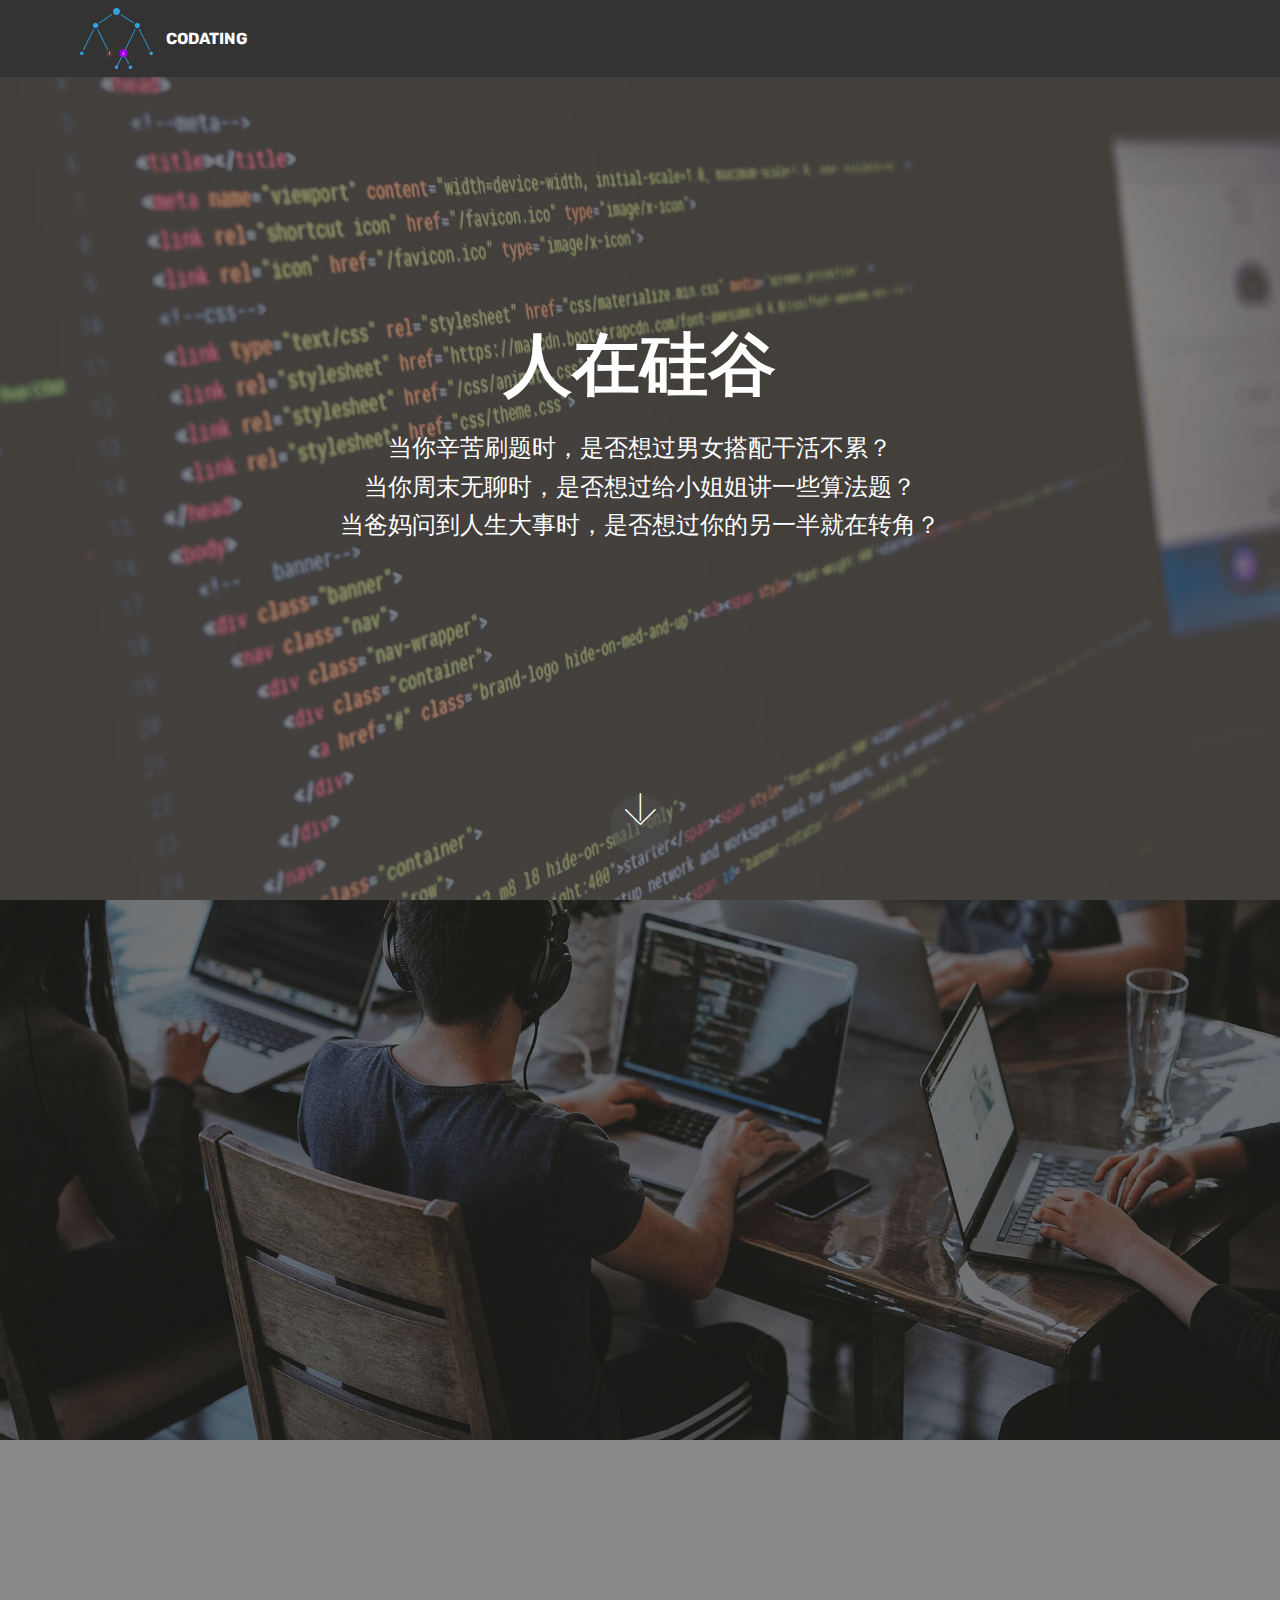
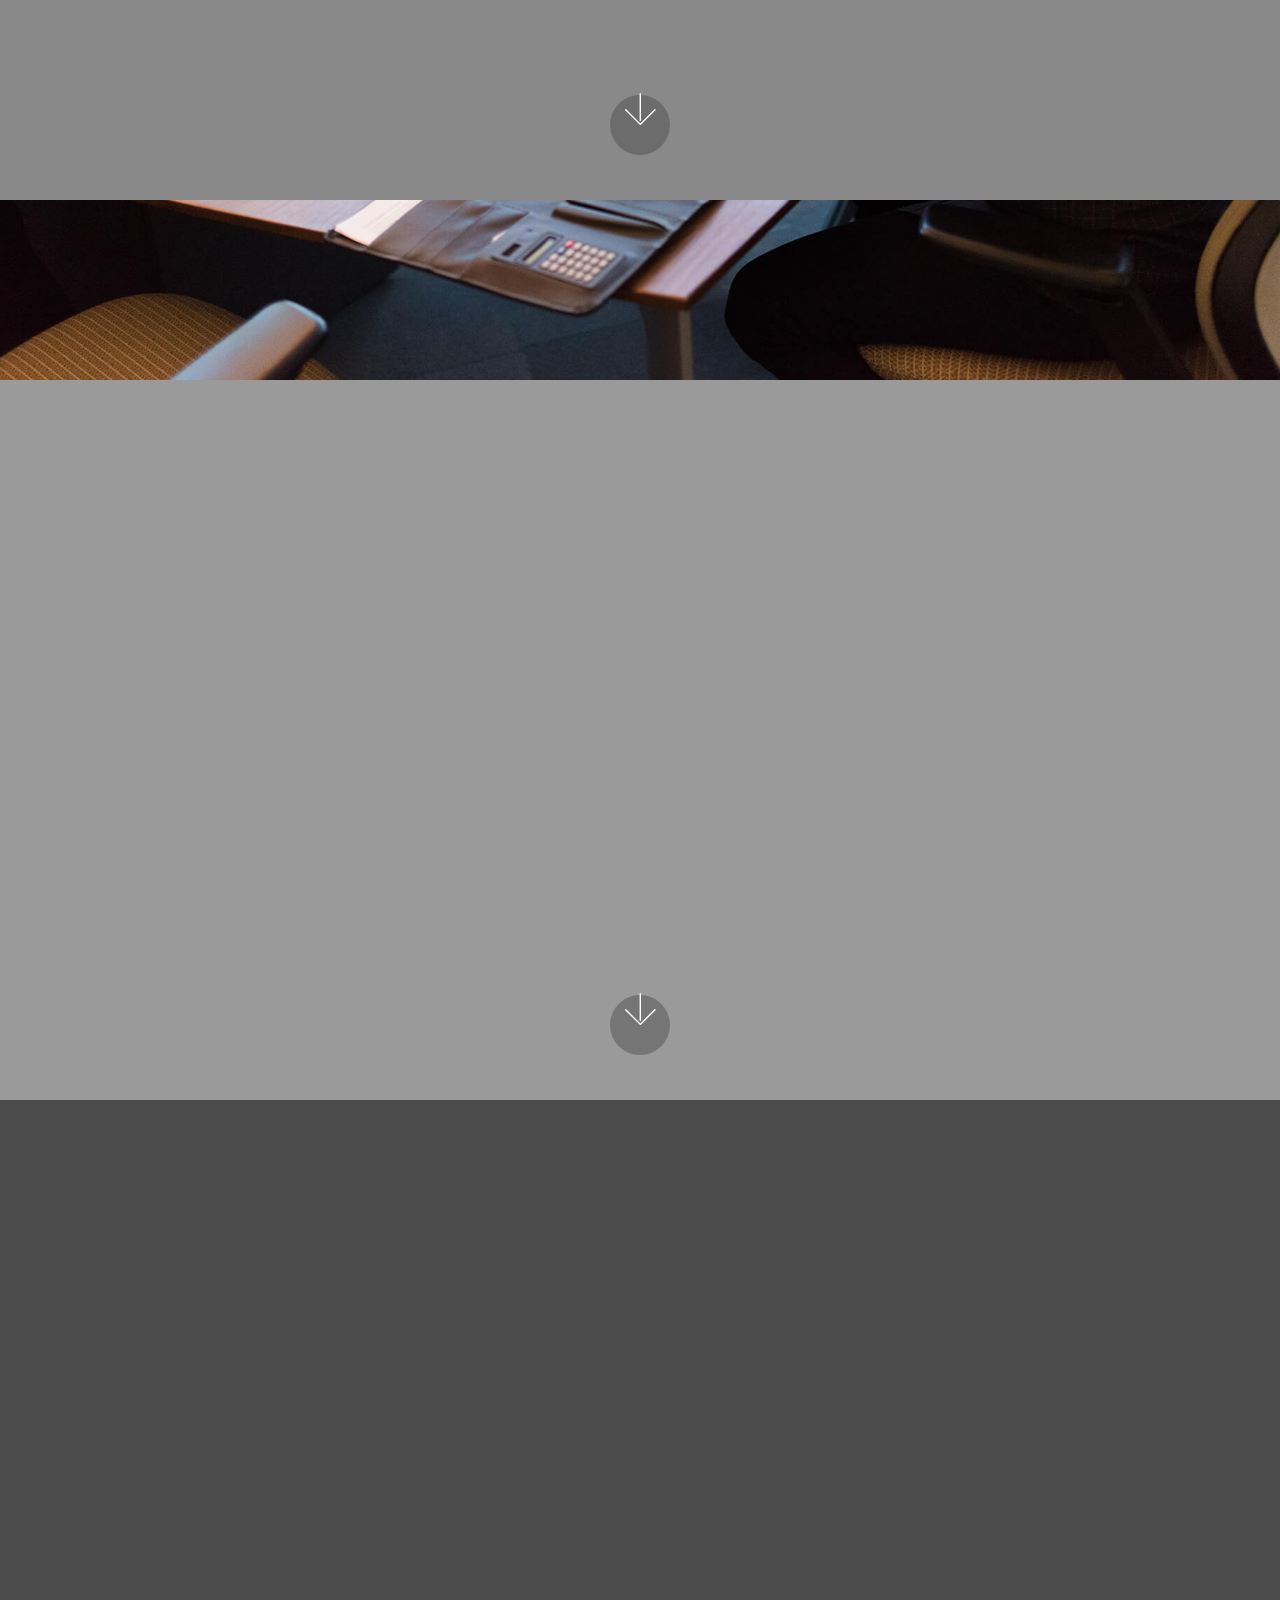
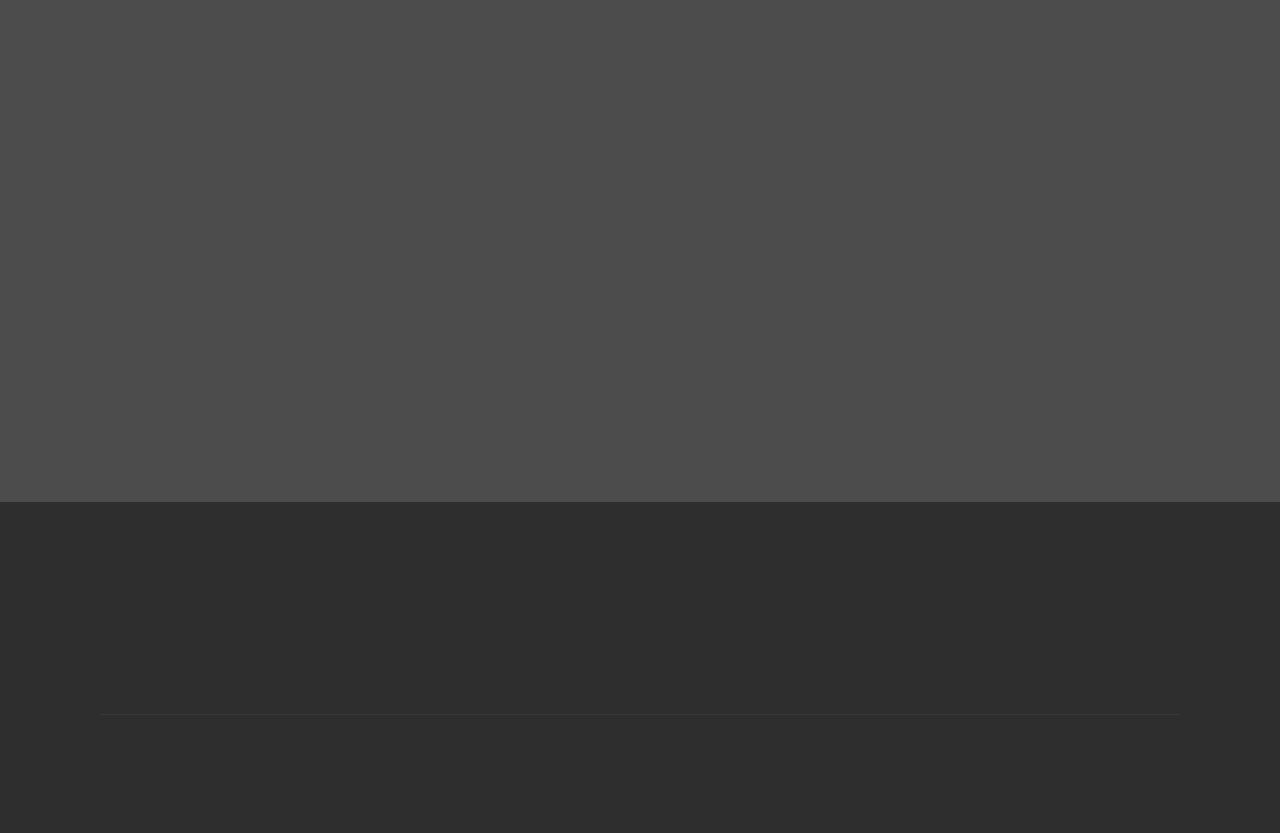
==== commit db990fdb: "added back to top button" ====
--- a/index.html
+++ b/index.html
@@ -1,5 +1,5 @@
 <!DOCTYPE html>
-<html  >
+<html>
 <head>
   <!-- Site made with Mobirise Website Builder v4.12.0, https://mobirise.com -->
   <meta charset="UTF-8">
@@ -15,9 +15,10 @@
   <link rel="stylesheet" href="assets/bootstrap/css/bootstrap.min.css">
   <link rel="stylesheet" href="assets/bootstrap/css/bootstrap-grid.min.css">
   <link rel="stylesheet" href="assets/bootstrap/css/bootstrap-reboot.min.css">
-  <link rel="stylesheet" href="assets/dropdown/css/style.css">
   <link rel="stylesheet" href="assets/tether/tether.min.css">
   <link rel="stylesheet" href="assets/socicon/css/styles.css">
+  <link rel="stylesheet" href="assets/dropdown/css/style.css">
+  <link rel="stylesheet" href="assets/animatecss/animate.min.css">
   <link rel="stylesheet" href="assets/theme/css/style.css">
   <link rel="preload" as="style" href="assets/mobirise/css/mbr-additional.css"><link rel="stylesheet" href="assets/mobirise/css/mbr-additional.css" type="text/css">
   
@@ -41,7 +42,7 @@
         <div class="menu-logo">
             <div class="navbar-brand">
                 <span class="navbar-logo">
-                    <a href="https://mobirise.com">
+                    <a href="https://mikezy.github.io">
                          <img src="assets/images/logomakr-2dj6b7-122x102.png" alt="Coding and Dating" title="Coding and Dating" style="height: 3.8rem;">
                     </a>
                 </span>
@@ -55,7 +56,7 @@
     </nav>
 </section>
 
-<section class="engine"><a href="https://mobirise.info/d">free website maker</a></section><section class="cid-qTkA127IK8 mbr-fullscreen" id="header2-1">
+<section class="engine"><a href="https://mobirise.info/q">free responsive web templates</a></section><section class="cid-qTkA127IK8 mbr-fullscreen" id="header2-1">
 
     
 
@@ -252,18 +253,22 @@
 
   <script src="assets/web/assets/jquery/jquery.min.js"></script>
   <script src="assets/popper/popper.min.js"></script>
-  <script src="https://connect.facebook.net/en_US/sdk.js#xfbml=1&version=v2.5"></script>
+  <script src="https://connect.facebook.net/en_US/sdk.js#xfbml=1&amp;version=v2.5"></script>
   <script src="https://apis.google.com/js/plusone.js"></script>
   <script src="assets/facebook-plugin/facebook-script.js"></script>
   <script src="assets/bootstrap/js/bootstrap.min.js"></script>
   <script src="assets/smoothscroll/smooth-scroll.js"></script>
+  <script src="assets/tether/tether.min.js"></script>
   <script src="assets/dropdown/js/nav-dropdown.js"></script>
   <script src="assets/dropdown/js/navbar-dropdown.js"></script>
   <script src="assets/touchswipe/jquery.touch-swipe.min.js"></script>
+  <script src="assets/viewportchecker/jquery.viewportchecker.js"></script>
   <script src="assets/parallax/jarallax.min.js"></script>
-  <script src="assets/tether/tether.min.js"></script>
   <script src="assets/theme/js/script.js"></script>
-  
-  
-</body>
+  <script src="assets/witsec-mailform/witsec-mailform.js"></script>
+  
+  
+ <div id="scrollToTop" class="scrollToTop mbr-arrow-up"><a style="text-align: center;"><i class="mbr-arrow-up-icon mbr-arrow-up-icon-cm cm-icon cm-icon-smallarrow-up"></i></a></div>
+    <input name="animation" type="hidden">
+  </body>
 </html>--- a/assets/mobirise/css/mbr-additional.css
+++ b/assets/mobirise/css/mbr-additional.css
@@ -542,8 +542,8 @@
   color: #dfd9c6;
 }
 /* Scroll to top button*/
-.scrollToTop_wraper {
-  display: none;
+#scrollToTop a {
+  border-radius: 100px;
 }
 .form-control {
   font-family: 'Rubik', sans-serif;
@@ -1664,3 +1664,24 @@
     font-size: 4.25rem;
   }
 }
+.cid-rOiqjTSxII {
+  padding-top: 90px;
+  padding-bottom: 90px;
+  background-color: #ffffff;
+}
+.cid-rOiqjTSxII .title {
+  margin-bottom: 2rem;
+}
+.cid-rOiqjTSxII .mbr-section-subtitle {
+  color: #767676;
+}
+.cid-rOiqjTSxII a:not([href]):not([tabindex]) {
+  color: #fff;
+  border-radius: 3px;
+}
+.cid-rOiqjTSxII a.btn-white:not([href]):not([tabindex]) {
+  color: #333;
+}
+.cid-rOiqjTSxII textarea.form-control {
+  min-height: 188px;
+}
--- a/assets/mobirise/css/mbr-additional.css
+++ b/assets/mobirise/css/mbr-additional.css
@@ -542,8 +542,8 @@
   color: #dfd9c6;
 }
 /* Scroll to top button*/
-.scrollToTop_wraper {
-  display: none;
+#scrollToTop a {
+  border-radius: 100px;
 }
 .form-control {
   font-family: 'Rubik', sans-serif;
@@ -1664,3 +1664,24 @@
     font-size: 4.25rem;
   }
 }
+.cid-rOiqjTSxII {
+  padding-top: 90px;
+  padding-bottom: 90px;
+  background-color: #ffffff;
+}
+.cid-rOiqjTSxII .title {
+  margin-bottom: 2rem;
+}
+.cid-rOiqjTSxII .mbr-section-subtitle {
+  color: #767676;
+}
+.cid-rOiqjTSxII a:not([href]):not([tabindex]) {
+  color: #fff;
+  border-radius: 3px;
+}
+.cid-rOiqjTSxII a.btn-white:not([href]):not([tabindex]) {
+  color: #333;
+}
+.cid-rOiqjTSxII textarea.form-control {
+  min-height: 188px;
+}
